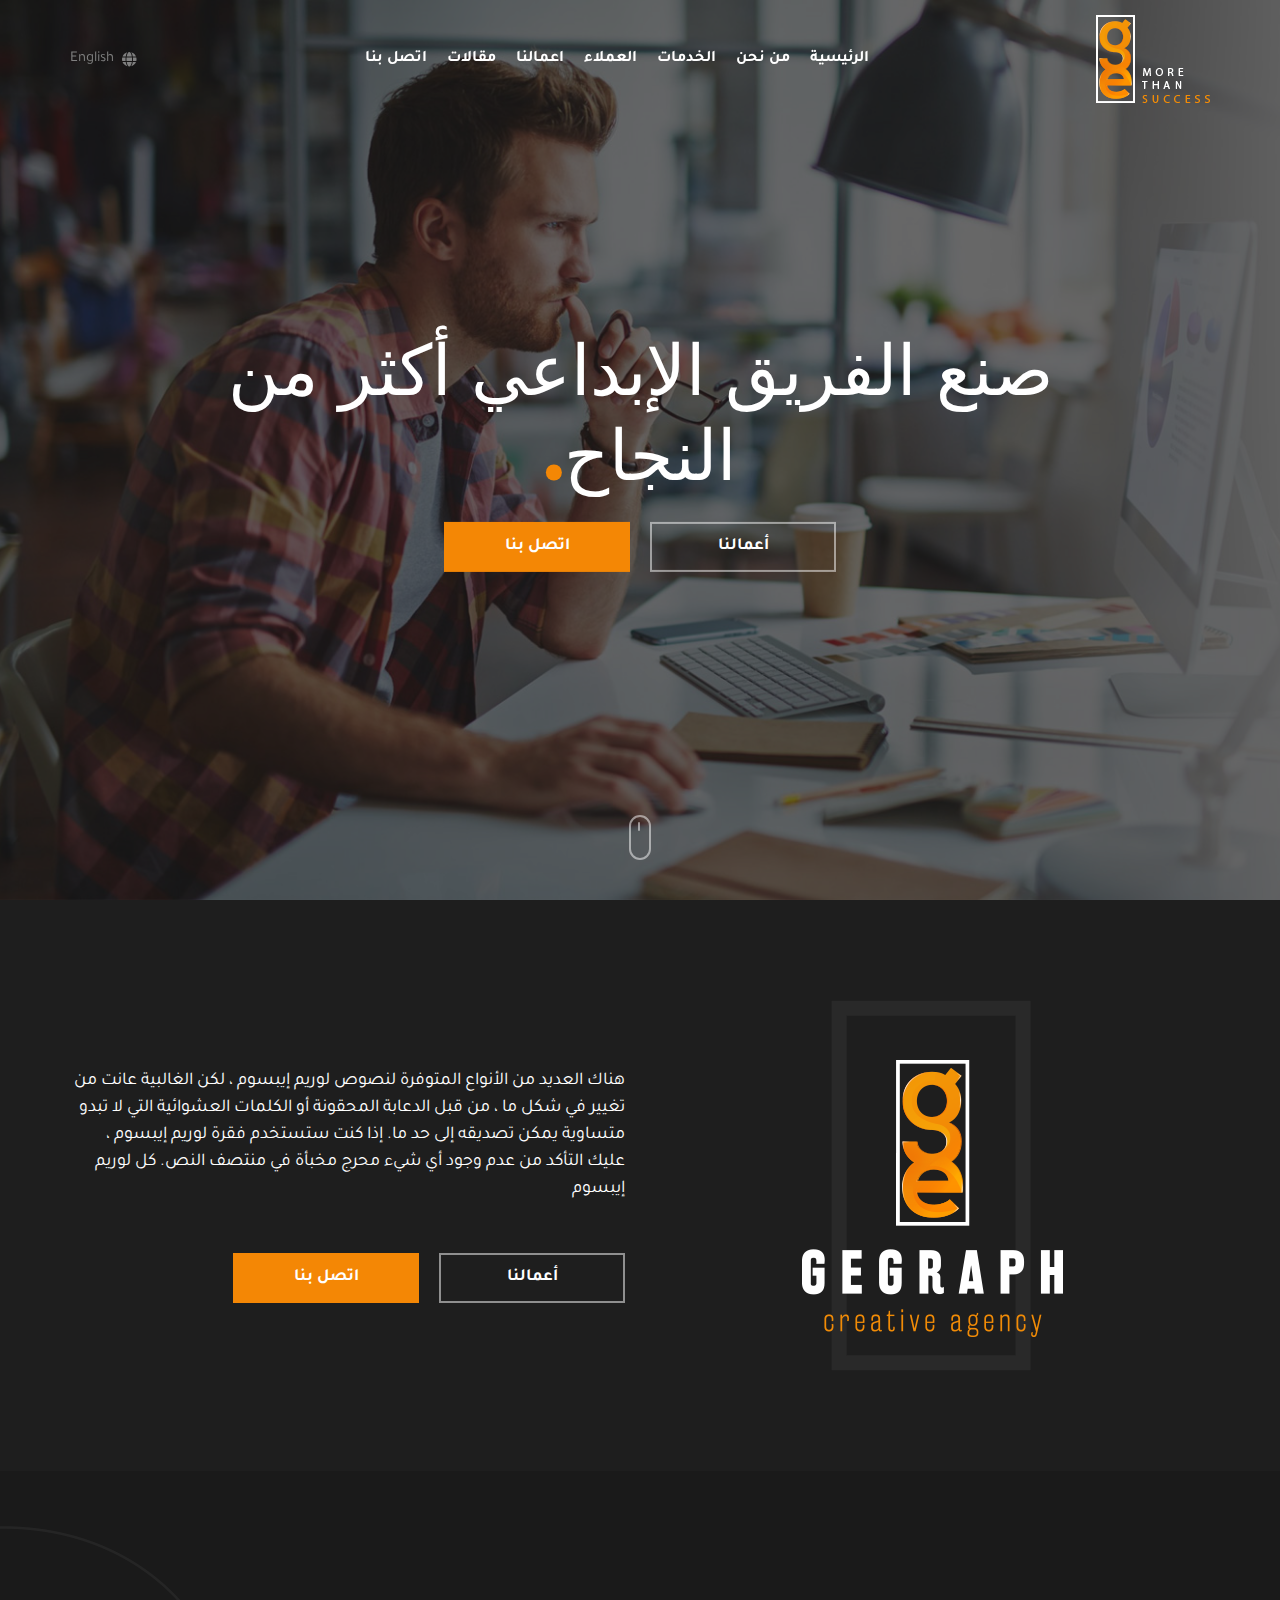
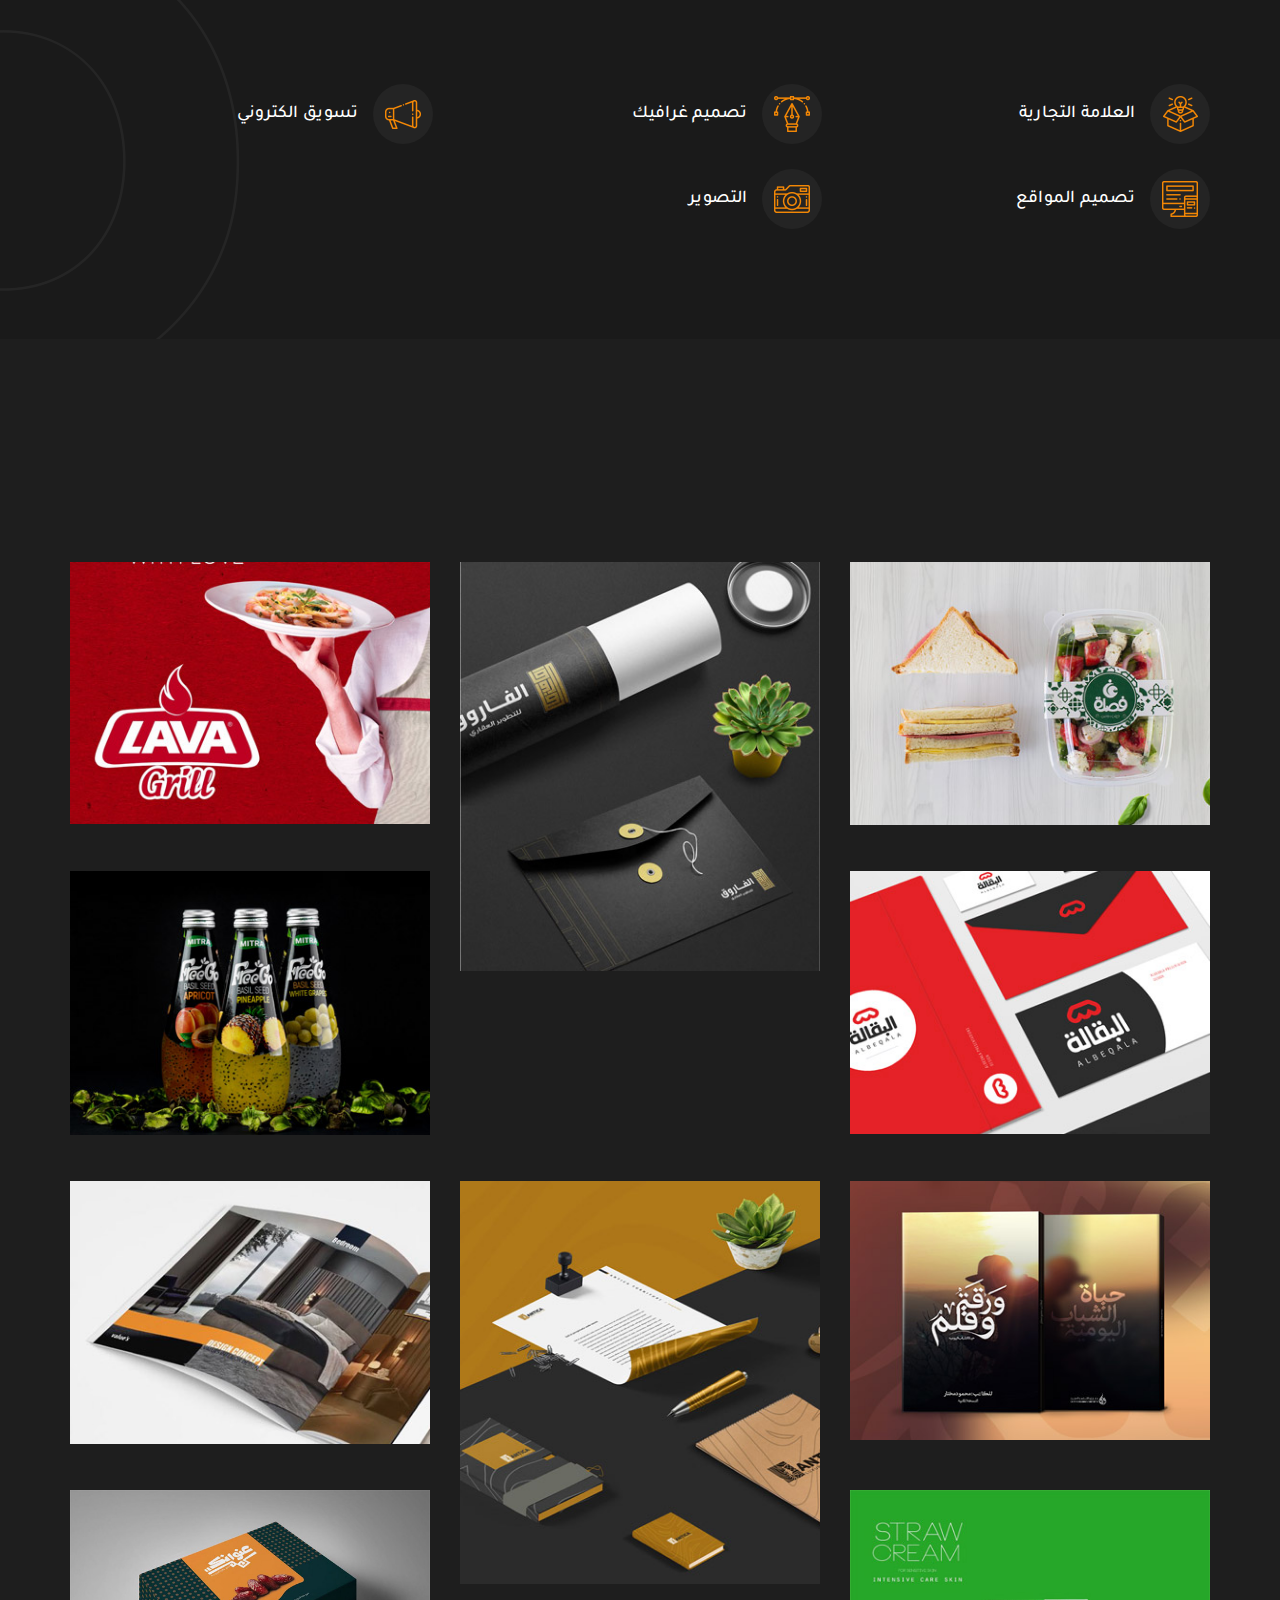
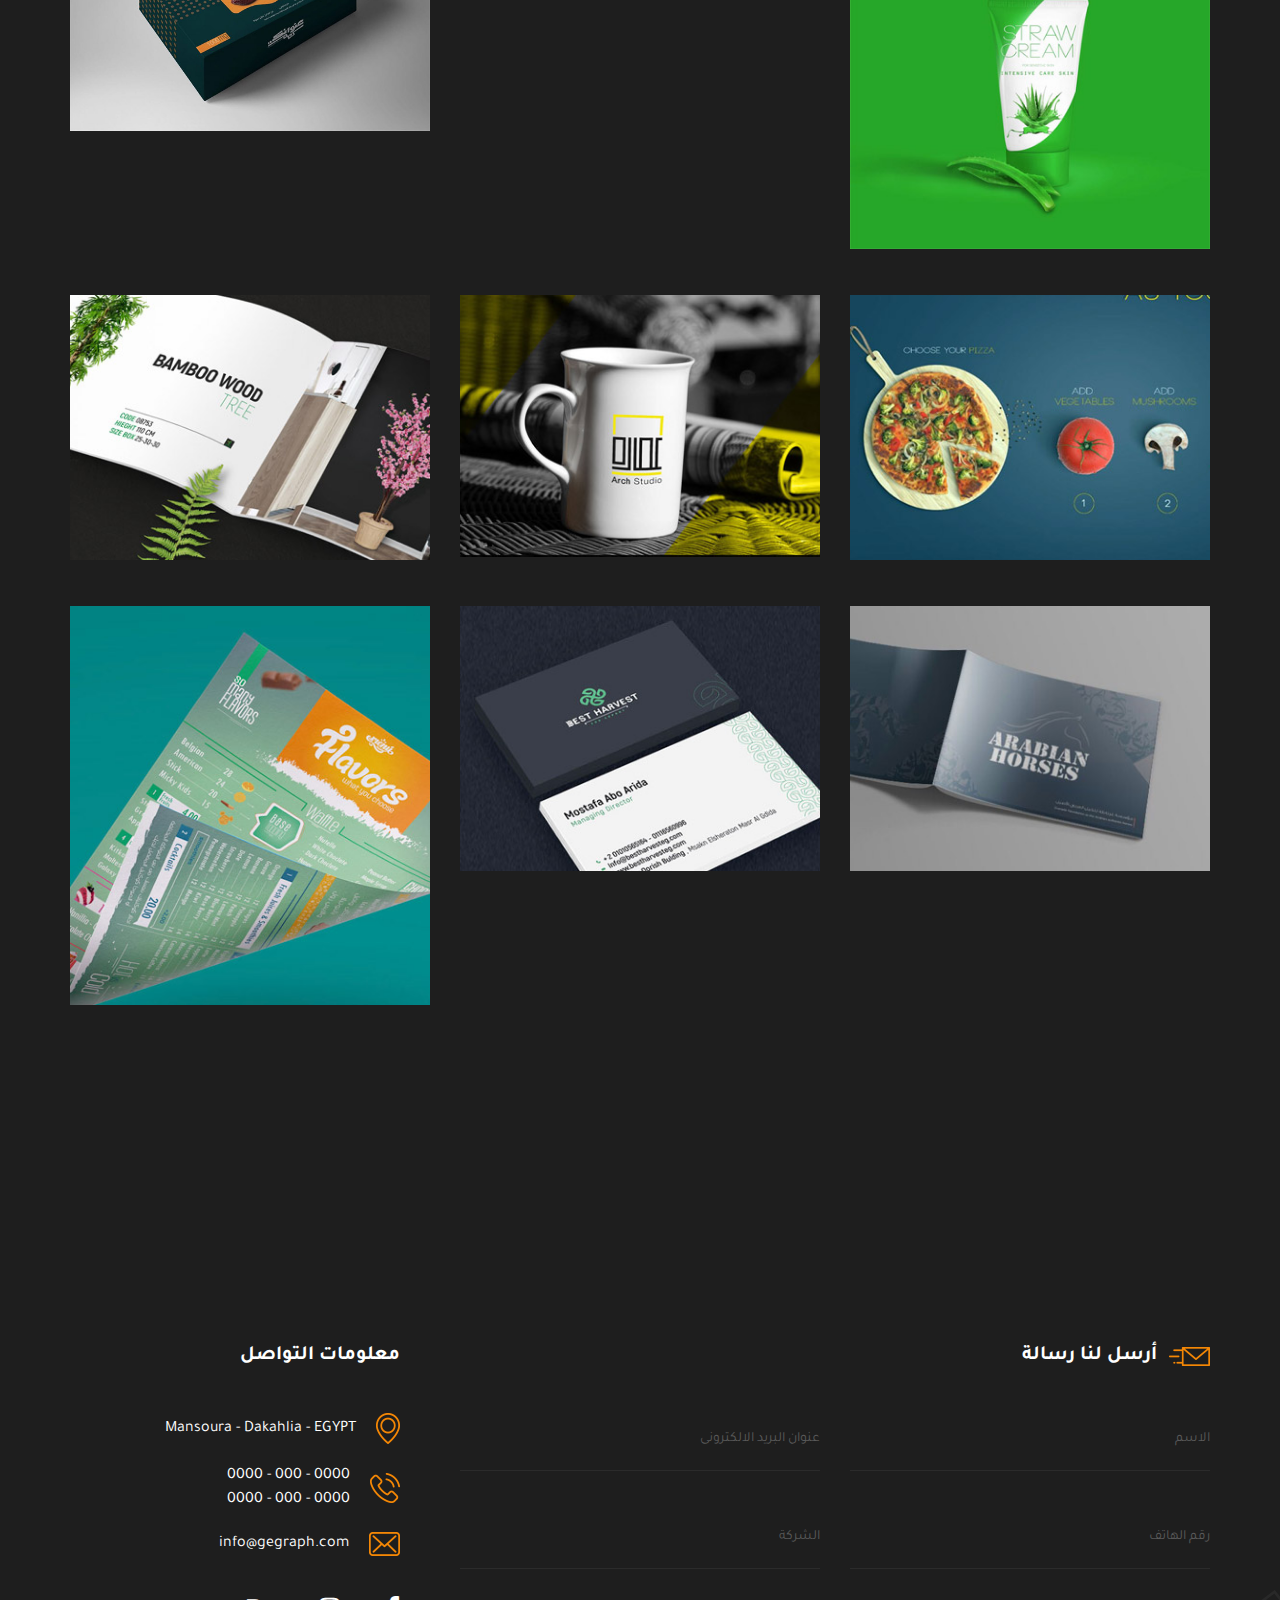
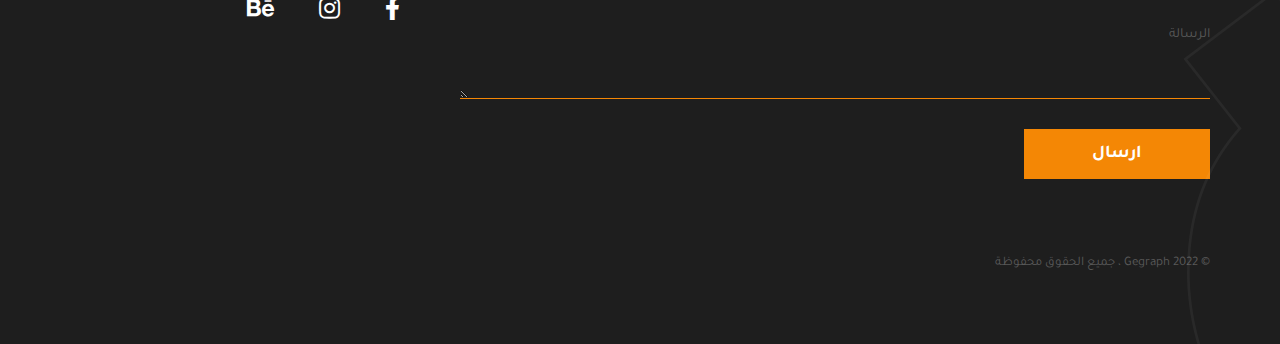
==== index-ar.html @ b4ed1bc2 "first commit" ====
<!DOCTYPE html>
<html lang="ar" dir="rtl">
  <head>
    <meta charset="utf-8" />
    <meta http-equiv="X-UA-Compatible" content="IE=edge" />
    <meta name="viewport" content="width=device-width, initial-scale=1" />
    <title>gegraph</title>
    <link rel="icon" href="images/fav.png" type="image/png" />
    <link rel="stylesheet" href="css/all.min.css" />
    <link rel="stylesheet" href="css/bootstrap.min.css" />
    <link rel="stylesheet" href="css/bootstrap-rtl.min.css" />
    <link rel="stylesheet" href="css/fonts.css" />
    <link
      rel="stylesheet"
      href="https://cdn.jsdelivr.net/npm/@fancyapps/ui/dist/fancybox.css"
    />
    <link rel="stylesheet" href="css/animate.css" />
    <link rel="stylesheet" href="css/style.css" />
  </head>

  <body>
    <!-- header section -->
    <header>
      <div class="top-header">
        <div class="container">
          <div class="nav-header">
            <figure class="img-logo">
              <a href="#"><img src="images/logo.png" class="img-fluid" /></a>
            </figure>
            <div class="navgition">
              <div class="nav-head">
                <a class="fixall close-btn">
                  <i class="fas fa-times"></i>
                </a>
              </div>
              <ul class="big-menu list-unstyled">
                <li>
                  <a href="#"> الرئيسية </a>
                </li>
                <li>
                  <a href="#"> من نحن </a>
                </li>
                <li>
                  <a href="#"> الخدمات </a>
                </li>
                <li>
                  <a href="#"> العملاء </a>
                </li>
                <li>
                  <a href="#"> اعمالنا </a>
                </li>
                <li>
                  <a href="#"> مقالات </a>
                </li>
                <li>
                  <a href="#"> اتصل بنا </a>
                </li>
              </ul>
            </div>
            <div class="show-icons">
              <a class="lang-ancor" href="index.html">
                <i class="fas fa-globe"></i>
                <span>English</span>
              </a>
              <a class="menu-bars fixall" id="menu-id" href="#!">
                <span class="bars open-bars"></span>
              </a>
            </div>
            <!-- overlay -->
            <div class="overlay-box"></div>
            <!-- overlay -->
          </div>
        </div>
      </div>
    </header>
    <!-- header section     -->
    <!-- main -->
    <main style="background-image: url('images/main/01.jpg')">
      <div class="container">
        <div class="main-cont-relative">
          <div class="main-cont">
            <h2 class="main-captions">
              صنع الفريق الإبداعي أكثر من النجاح
              <span>.</span>
            </h2>
            <div class="link-btn-cont">
              <a href="#" class="link-btn first-btn"> أعمالنا </a>
              <a href="#" class="link-btn second-btn"> اتصل بنا </a>
            </div>
          </div>
          <button
            class="header-scroll-down-butt"
            id="scroll-to-about-section"
          ></button>
        </div>
      </div>
    </main>
    <!-- main -->
    <!-- about-us-section -->
    <section class="about-us" id="about-us">
      <div class="container">
        <div class="about-us-cont">
          <div class="about-img-cont">
            <img src="images/sec-logo.png" class="img-fluid" alt="sec-img" />
          </div>
          <div class="about-us-content">
            <p class="about-us-pargh">
              هناك العديد من الأنواع المتوفرة لنصوص لوريم إيبسوم ،
              لكن الغالبية عانت من تغيير في شكل ما ، من قبل
              الدعابة المحقونة أو الكلمات العشوائية التي لا تبدو متساوية
              يمكن تصديقه إلى حد ما. إذا كنت ستستخدم فقرة لوريم
              إيبسوم ، عليك التأكد من عدم وجود أي شيء محرج
              مخبأة في منتصف النص. كل لوريم إيبسوم
            </p>
            <div class="link-btn-cont">
              <a href="#" class="link-btn first-btn"> أعمالنا </a>
              <a href="#" class="link-btn second-btn"> اتصل بنا </a>
            </div>
          </div>
        </div>
      </div>
    </section>
    <!-- about-us-section -->
    <!-- services-section -->
    <section class="services">
      <div class="container">
        <h2 class="section-head wow fadeInDown" wow-data-delay="5s">ماذا نعمل</h2>
        <div class="services-cont">
          <div class="services-box">
            <a href="#" class="services-ancor">
              <figure class="services-img">
                <img src="images/icons/01.png" class="img-fluid" />
              </figure>
              <span class="services-span"> العلامة التجارية </span>
            </a>
          </div>
          <div class="services-box">
            <a href="#" class="services-ancor">
              <figure class="services-img">
                <img src="images/icons/02.png" class="img-fluid" />
              </figure>
              <span class="services-span"> تصميم غرافيك </span>
            </a>
          </div>
          <div class="services-box">
            <a href="#" class="services-ancor">
              <figure class="services-img">
                <img src="images/icons/03.png" class="img-fluid" />
              </figure>
              <span class="services-span"> تسويق الكتروني </span>
            </a>
          </div>
          <div class="services-box">
            <a href="#" class="services-ancor">
              <figure class="services-img">
                <img src="images/icons/04.png" class="img-fluid" />
              </figure>
              <span class="services-span"> تصميم المواقع </span>
            </a>
          </div>
          <div class="services-box">
            <a href="#" class="services-ancor">
              <figure class="services-img">
                <img src="images/icons/05.png" class="img-fluid" />
              </figure>
              <span class="services-span"> التصوير </span>
            </a>
          </div>
        </div>
      </div>
    </section>
    <!-- services-section -->
    <!-- works-section -->
    <section class="works">
      <div class="container">
        <h2 class="section-head wow fadeInDown" wow-data-delay="5s">أعمالنا</h2>
        <div class="works-cont">
          <div class="works-box">
              <figure class="works-figure">
                <img
                  class="works-img img-fluid"
                  alt="image1"
                  src="images/ourwork/01.jpg"
                />
              </figure>
            <div class="hover-box">
              <a href="#">
                المزيد
              </a>
            </div>
          </div>
          <div class="works-box">
            <figure class="works-figure">
              <img
                class="works-img img-fluid"
                alt="image1"
                src="images/ourwork/02.jpg"
              />
            </figure>
          <div class="hover-box">
            <a href="#">
              المزيد
            </a>
          </div>
          </div>
          <div class="works-box">
            <figure class="works-figure">
              <img
                class="works-img img-fluid"
                alt="image1"
                src="images/ourwork/03.jpg"
              />
            </figure>
          <div class="hover-box">
            <a href="#">
              المزيد
            </a>
          </div>
          </div>
          <div class="works-box">
            <figure class="works-figure">
              <img
                class="works-img img-fluid"
                alt="image1"
                src="images/ourwork/04.jpg"
              />
            </figure>
          <div class="hover-box">
            <a href="#">
              المزيد
            </a>
          </div>
          </div>
          <div class="works-box">
            <figure class="works-figure">
              <img
                class="works-img img-fluid"
                alt="image1"
                src="images/ourwork/05.jpg"
              />
            </figure>
          <div class="hover-box">
            <a href="#">
              المزيد
            </a>
          </div>
          </div>
          <div class="works-box">
            <figure class="works-figure">
              <img
                class="works-img img-fluid"
                alt="image1"
                src="images/ourwork/06.jpg"
              />
            </figure>
          <div class="hover-box">
            <a href="#">
              المزيد
            </a>
          </div>
          </div>
          <div class="works-box">
            <figure class="works-figure">
              <img
                class="works-img img-fluid"
                alt="image1"
                src="images/ourwork/07.jpg"
              />
            </figure>
          <div class="hover-box">
            <a href="#">
              المزيد
            </a>
          </div>
          </div>
          <div class="works-box">
            <figure class="works-figure">
              <img
                class="works-img img-fluid"
                alt="image1"
                src="images/ourwork/08.jpg"
              />
            </figure>
          <div class="hover-box">
            <a href="#">
              المزيد
            </a>
          </div>
          </div>
          <div class="works-box">
            <figure class="works-figure">
              <img
                class="works-img img-fluid"
                alt="image1"
                src="images/ourwork/09.jpg"
              />
            </figure>
          <div class="hover-box">
            <a href="#">
              المزيد
            </a>
          </div>
          </div>
          <div class="works-box">
            <figure class="works-figure">
              <img
                class="works-img img-fluid"
                alt="image1"
                src="images/ourwork/10.jpg"
              />
            </figure>
          <div class="hover-box">
            <a href="#">
              المزيد
            </a>
          </div>
          </div>
          <div class="works-box">
            <figure class="works-figure">
              <img
                class="works-img img-fluid"
                alt="image1"
                src="images/ourwork/11.jpg"
              />
            </figure>
          <div class="hover-box">
            <a href="#">
              المزيد
            </a>
          </div>
          </div>
          <div class="works-box">
            <figure class="works-figure">
              <img
                class="works-img img-fluid"
                alt="image1"
                src="images/ourwork/12.jpg"
              />
            </figure>
          <div class="hover-box">
            <a href="#">
              المزيد
            </a>
          </div>
          </div>
          <div class="works-box">
            <figure class="works-figure">
              <img
                class="works-img img-fluid"
                alt="image1"
                src="images/ourwork/13.jpg"
              />
            </figure>
          <div class="hover-box">
            <a href="#">
              المزيد
            </a>
          </div>
          </div>
          <div class="works-box">
            <figure class="works-figure">
              <img
                class="works-img img-fluid"
                alt="image1"
                src="images/ourwork/14.jpg"
              />
            </figure>
          <div class="hover-box">
            <a href="#">
              المزيد
            </a>
          </div>
          </div>
          <div class="works-box">
            <figure class="works-figure">
              <img
                class="works-img img-fluid"
                alt="image1"
                src="images/ourwork/15.jpg"
              />
            </figure>
          <div class="hover-box">
            <a href="#">
              المزيد
            </a>
          </div>
          </div>
          <div class="works-box">
            <figure class="works-figure">
              <img
                class="works-img img-fluid"
                alt="image1"
                src="images/ourwork/16.jpg"
              />
            </figure>
          <div class="hover-box">
            <a href="#">
              المزيد
            </a>
          </div>
          </div>
        </div>
      </div>
    </section>
    <!-- works-section -->
    <!-- footer section -->
    <footer>
      <div class="container">
        <h2 class="section-head wow fadeInDown" wow-data-delay="5s">ابقى على تواصل</h2>
        <div class="footer-cont">
          <div class="row">
            <div class="col-lg-8">
              <div class="foot-form">
                <div class="form-title">
                  <img src="images/contact-icon.png" class="img-fluid" alt="contact-icon">
                  <h3 class="foot-head">
                    أرسل لنا رسالة
                  </h3>
                </div>
                <form action="">
                  <div class="row">
                    <div class="col-lg-6 col-md-12">
                      <div class="form-group">
                        <input type="text" placeholder="name@example.com">
                        <label >الاسم</label>
                      </div>
                    </div>
                    <div class="col-lg-6 col-md-12">
                      <div class="form-group">
                        <input type="email" placeholder="name@example.com">
                        <label>عنوان البريد الالكترونى</label>
                      </div>
                    </div>
                    <div class="col-lg-6 col-md-12">
                      <div class="form-group">
                        <input type="number"placeholder="name@example.com">
                        <label>رقم الهاتف</label>
                      </div>
                    </div>
                    <div class="col-lg-6 col-md-12">
                      <div class="form-group">
                        <input type="text" placeholder="name@example.com">
                        <label>الشركة</label>
                      </div>
                    </div>
                    <div class="col-lg-12 col-md-12">
                      <div class="form-group">
                        <textarea placeholder="name@example.com"></textarea>
                        <label>الرسالة</label>
                      </div>
                    </div>
                  </div>
                  <input type="submit" value="ارسال">
                </form>
              </div>
            </div>
            <div class="col-lg-4">
              <div class="foot-info">
                <h3 class="foot-head">معلومات التواصل</h3>
                <div class="foot-link-cont">
                  <a href="#" class="foot-link">
                    <img src="images/map-icon.png" class="img-fluid foot-icon" alt="foot-icon">
                  <span>
                    Mansoura - Dakahlia - EGYPT
                  </span>
                  </a>
                  <div class="foot-link">
                      <img src="images/call-icon.png" class="img-fluid foot-icon" alt="foot-icon">
                    <div class="call-cont">
                      <a href="tel:0000 - 000 - 0000" class="call-num">
                        0000 - 000 - 0000
                        </a>
                      <a href="tel:0000 - 000 - 0000" class="call-num">
                        0000 - 000 - 0000
                        </a>
                    </div>
                  </div>
                  <a href="mailto:info@gegraph.com" class="foot-link">
                    <img src="images/message-icon.png" class="img-fluid foot-icon" alt="foot-icon">
                    <span>
                      info@gegraph.com
                    </span>
                  </a>  
                </div>
                <div class="social-links">
                  <a href="#"><i class="fab fa-facebook-f"></i></a>
                  <a href="#"><i class="fab fa-instagram"></i></a>
                  <a href="#"><i class="fab fa-behance"></i></a>
                </div>
              </div>
            </div>
          </div>
          <div class="copy-right"> © Gegraph 2022 ، جميع الحقوق محفوظة </div>
        </div>
      </div>
    </footer>
    <!-- footer section -->
    <script src="js/jquery-3.4.1.min.js"></script>
    <script src="js/bootstrap.min.js"></script>
    <script src="js/wow.min.js"></script>
    <script src="https://cdn.jsdelivr.net/npm/@fancyapps/ui/dist/fancybox.umd.js"></script>
    <script src="js/script.js"></script>
  </body>
</html>
---- css/fonts.css ----
@font-face {
    font-family: "Tajawal";
    src: url("../webfonts/Tajawal/Tajawal-ExtraLight.woff2") format("woff2"), url("../webfonts/Tajawal/Tajawal-ExtraLight.woff") format("woff"), url("../webfonts/Tajawal/Tajawal-ExtraLight.ttf") format("truetype");
    font-weight: 200;
    font-style: normal;
}

@font-face {
    font-family: "Tajawal";
    src: url("../webfonts/Tajawal/Tajawal-Light.woff2") format("woff2"), url("../webfonts/Tajawal/Tajawal-Light.woff") format("woff"), url("../webfonts/Tajawal/Tajawal-Light.ttf") format("truetype");
    font-weight: 300;
    font-style: normal;
}

@font-face {
    font-family: "Tajawal";
    src: url("../webfonts/Tajawal/Tajawal-Regular.woff2") format("woff2"), url("../webfonts/Tajawal/Tajawal-Regular.woff") format("woff"), url("../webfonts/Tajawal/Tajawal-Regular.ttf") format("truetype");
    font-weight: 400;
    font-style: normal;
}

@font-face {
    font-family: "Tajawal";
    src: url("../webfonts/Tajawal/Tajawal-Medium.woff2") format("woff2"), url("../webfonts/Tajawal/Tajawal-Medium.woff") format("woff"), url("../webfonts/Tajawal/Tajawal-Medium.ttf") format("truetype");
    font-weight: 500;
    font-style: normal;
}

@font-face {
    font-family: "Tajawal";
    src: url("../webfonts/Tajawal/Tajawal-Bold.woff2") format("woff2"), url("../webfonts/Tajawal/Tajawal-Bold.woff") format("woff"), url("../webfonts/Tajawal/Tajawal-Bold.ttf") format("truetype");
    font-weight: 700;
    font-style: normal;
}

@font-face {
    font-family: "Tajawal";
    src: url("../webfonts/Tajawal/Tajawal-ExtraBold.woff2") format("woff2"), url("../webfonts/Tajawal/Tajawal-ExtraBold.woff") format("woff"), url("../webfonts/Tajawal/Tajawal-ExtraBold.ttf") format("truetype");
    font-weight: 800;
    font-style: normal;
}

@font-face {
    font-family: "Tajawal";
    src: url("../webfonts/Tajawal/Tajawal-Black.woff2") format("woff2"), url("../webfonts/Tajawal/Tajawal-Black.woff") format("woff"), url("../webfonts/Tajawal/Tajawal-Black.ttf") format("truetype");
    font-weight: 900;
    font-style: normal;
}
@font-face {
    font-family: "montserrat";
    src: url("../webfonts/montserrat/Montserrat-ExtraBold.woff2") format("woff2"), url("../webfonts/montserrat/Montserrat-ExtraBold.woff") format("woff"), url("../webfonts/montserrat/Montserrat-ExtraBold.ttf") format("truetype");
    font-weight: 800;
    font-style: normal;
}
---- css/style.css ----
body {
  font-family: "Tajawal", sans-serif;
  box-sizing: border-box;
  margin: 0;
  padding: 0;
  background-color: #ffffff;
}
.overflow {
  overflow: hidden;
}
:root {
  --main-color: #ffffff;
  --main-hover: #f48705;
  --sec-color: #808080;
  --back-color: #1e1e1e;
}
/*style scroll bar*/
/* width */
::-webkit-scrollbar {
  width: 6px;
}

/* Track */
::-webkit-scrollbar-track {
  background: #fff;
}

/* Handle */
::-webkit-scrollbar-thumb {
  background: var(--back-color);
}

/* Handle on hover */
::-webkit-scrollbar-thumb:hover {
  background: var(--main-hover);
}
/*                          header section                     */
/*top header*/
header {
  position: fixed;
  top: 0;
  left: 0;
  width: 100%;
  z-index: 200;
}
.top-header a {
  text-decoration: none;
}
.show-icons{
  display: flex;
  align-items: center;
}
.show-icons .menu-bars {
  display: none;
}
.nav-header {
  display: flex;
  justify-content: space-between;
  align-items: center;
  padding: 15px 0;
  transition: all 0.3s ease-in-out;
}
.nav-header li a {
  color: var(--main-color);
  font-size: 16px;
  font-weight: 700;
  text-transform: capitalize;
  transition: all 0.3s ease-in-out;
}

.nav-header li a:hover {
  color: var(--main-hover);
}
.nav-header li {
  margin-inline-end: 20px;
}
.nav-header li:last-of-type {
  margin-inline-end: 0;
}
.nav-header .big-menu {
  display: flex;
  align-items: center;
  justify-content: space-between;
  margin: 0;
  padding: 0;
}
.fixed-nav{
  background-color: var(--back-color);
}
/* .fixed-nav .nav-header li a {
  color: var(--main-hover);
}

.fixed-nav .nav-header li a:hover {
  color: var(--back-color);
} */
.fixed-nav .nav-header figure img{
  max-width: 100px;
}
.nav-header figure {
  margin: 0;
}
.nav-header figure img {
  max-width: 114px;
}
.nav-head {
  height: 38px;
  width: 100%;
  display: none;
  align-items: center;
  justify-content: space-between;
  padding: 0 15px;
}
.show-icons .lang-ancor {
  display: flex;
  align-items: center;
  color: var(--sec-color);
  font-size: 15px;
  font-weight: 400;
  text-transform: capitalize;
  transition: all 0.3s ease-in-out;
}
.show-icons .lang-ancor i {
  margin-inline-end: 8px;
}
.show-icons .lang-ancor:hover {
  color: var(--main-hover);
}
.open-bars::after {
  content: "";
  font-family: "font Awesome 5 Free";
  font-weight: 900;
}
.close-bars::after {
  content: "";
  font-family: "font Awesome 5 Free";
  font-weight: 900;
}
/*                          header section                     */
/*                            main                           */
main {
  position: relative;
  height: 100vh;
  background-position: center;
  background-repeat: no-repeat;
  background-size: cover;
}
main::after{
  content: "";
  position: absolute;
  top: 0;
  left: 0;
  width: 100%;
  height: 100%;
  background-color: rgb(30, 30, 30);
  opacity: 0.671;
  z-index: 1;
}
.main-cont-relative{
  position: relative;
  height: 100vh;
}
main .main-cont {
  position: absolute;
  top: 50%;
  left: 50%;
  width: 80%;
  text-align: center;
  transform: translate(-50%, -50%);
  z-index: 2;
}
main .main-captions {
  text-decoration: none;
  /* width: 60%; */
  font-size: 70.48px;
  color: var(--main-color);
  font-family: "montserrat";
  display: block;
  margin-bottom: 25px;
  transition: all 0.3s ease-in-out;
}
main .main-captions span{
  color: var(--main-hover);
  margin-inline-start: -20px;
}
.link-btn-cont{
  display: flex;
  align-items: center;
  justify-content: center;
}
.link-btn{
  display: flex;
  align-items: center;
  justify-content: center;
  width: 186px;
  height: 50px;
  text-transform: uppercase;
  text-decoration: none;
  font-weight: 700;
  font-size: 17px;
  color: var(--main-color);
  transition: all 0.3s ease-in-out;
}
.first-btn{
  border: 2px solid rgba(255, 255, 255, 0.5);
  margin-inline-end: 20px;
}
.first-btn:hover{
  background-color: var(--main-color);
  text-decoration: none;
  color: #1e1e1e;
}
.second-btn{
  background-color: var(--main-hover);
}
.second-btn:hover{
  background-color: #f4872d;
  color: var(--main-color);
  text-decoration: none;
}
/*button down*/
.header-scroll-down-butt {
  width: 22px;
  height: 45px;
  border-radius: 11px;
  border: 2px solid rgba(255, 255, 255, 0.5);
  position: absolute;
  left: 50%;
  bottom: 40px;
  -webkit-transform: translateX(-50%);
  transform: translateX(-50%);
  z-index: 11;
  background-color: transparent;
  padding: 0;
  display: block;
  outline: none!important;
  transition: 0.5s;
}
.header-scroll-down-butt:after {
  content: "";
  display: block;
  position: absolute;
  top: 5px;
  left: 45%;
  -webkit-transform: translateX(-50%);
  transform: translateX(-50%);
  width: 2px;
  height: 9px;
  background-color: rgba(255, 255, 255, 0.5);
  border-radius: 1.5px;
  -webkit-animation: sdb10 2s infinite;
  animation: sdb10 2s infinite;
}
@-webkit-keyframes sdb10 {
  0% {
    -webkit-transform: translate(0, 0);
    opacity: 0;
  }
  40% {
    opacity: 1;
  }
  80% {
    -webkit-transform: translate(0, 20px);
    opacity: 0;
  }
  100% {
    opacity: 1;
  }
}
@keyframes sdb10 {
  0% {
    transform: translate(0, 0);
    opacity: 0;
  }
  40% {
    opacity: 1;
  }
  80% {
    transform: translate(0, 20px);
    opacity: 0;
  }
  100% {
    opacity: 0;
  }
}
@media (max-width: 767px) {
  main,
  .main-cont-relative{
    height: 90vh;
  }
  main .main-cont{
    width: 100%;
  }
  main .main-captions{
    font-size: 36px;
  }
}
/*                            main                           */
/*                      about-us-section                      */
.about-us{
  background-color: var(--back-color);
  padding: 100px 0;
}
.about-us-cont{
  display: flex;
  align-items: center;
  justify-content: space-between;
}
.about-img-cont{
  text-align: center;
  width: 50%;
  margin-inline-end: 15px;
}
.about-us-content{
  width: 50%;
  margin-inline-start: 15px;
}
.about-us-pargh{
  font-weight: 400;
  font-size: 18px;
  color: var(--main-color);
  margin-bottom: 50px;
  text-align: start;
}
.about-us .link-btn-cont{
  justify-content: start;
}
@media (max-width: 767px) {
  .about-us{
    padding: 50px 0;
  }
  .about-us-cont{
    flex-direction: column;
  }
  .about-img-cont{
    width: 100%;
    margin: 0 0 30px;
  }
  .about-us-content{
    width: 100%;
    margin: 0;
  }
  .about-us-pargh{
    text-align: center;
  }
  .about-us .link-btn-cont{
    justify-content: center;
  }
}
/*                      about-us-section                      */
/*                      services-section                      */
.services{
  padding: 110px 0; 
  background-color: #1a1a1a;
  position: relative;
  overflow: hidden;
}
.services::after{
  content: "";
  background: url(../images/icons/after.png);
  position: absolute;
  top: 55px;
  right: 0;
  width: 242px;
  height: 1173px;
}
html[dir="rtl"] .services::after{
  right: auto;
  left: 0;
  transform: scaleX(-1);
}
.section-head{
  text-transform: uppercase;
  text-align: start;
  font-family: "montserrat";
  font-size: 36px;
  color: var(--main-color);
  margin-bottom: 60px;
}
.services-cont{
  display: grid;
  grid-template-columns: repeat(3,1fr);
  gap: 25px;
}
.services-box{
  overflow: hidden;
  width: 100%;
  display: flex;
}
.services-ancor{
  display: inline-flex;
  align-items: center;
  color: var(--main-color);
  font-weight: 500;
  font-size: 18px;
  text-transform: capitalize;
  transition: all 0.3s ease-in-out;
}
.services-img{
  display: flex;
  align-items: center;
  justify-content: center;
  width: 60px;
  height: 60px;
  border-radius: 50%;
  background-color: #242424;
  margin-inline-end: 15px;
  margin-bottom: 0;
  transition: all 0.3s ease-in-out;
}
.services-ancor:hover{
  text-decoration: none;
  color: var(--main-hover);
}
.services-ancor:hover .services-img{
  background-color: var(--main-hover);
}
.services-img img{
  filter: invert(61%) sepia(20%) saturate(3602%) hue-rotate(355deg) brightness(94%) contrast(103%);
  transition: all 0.3s ease-in-out;
}
.services-ancor:hover .services-img img{
  filter: invert(100%) sepia(0%) saturate(7500%) hue-rotate(155deg) brightness(100%) contrast(100%);
}
@media (max-width: 767px) {
  .services{
    padding: 50px 0;
  }
  .section-head{
    text-align: center;
  }
  .services::after{
    display: none;
  }
  .services-cont{
    grid-template-columns: repeat(2,1fr);
  }
}
/*                      services-section                      */
/*                      works-section                      */
.works{
  padding: 120px 0;
  background-color: var(--back-color);
}
.works-cont{
  display: grid;
  grid-template-columns: repeat(3, 1fr);
  gap: 30px;
}
.works-box{
  overflow: hidden;
  width: 100%;
  position: relative;
}
.hover-box{
  opacity: 0;
  visibility: hidden;
  position: absolute;
  display: flex;
  align-items: center;
  justify-content: center;
  top: 0;
  left: 0;
  width: 100%;
  height: 100%;
  background-color: rgba(244, 135, 5, .9);
  transition: all .3s ease-in-out;
}
.works-box:hover .hover-box{
  opacity: 1;
  visibility: visible;
}
.hover-box a{
  display: flex;
  align-items: center;
  justify-content: center;
  width: 136px;
  height: 43px;
  background-color: var(--main-color);
  font-weight: 500;
  font-size: 14px;
  text-transform: uppercase;
  color: var(--main-hover);
  transition: all .3s ease-in-out;
}
.hover-box a:hover{
  text-decoration: none;
}
.works-box:nth-of-type(2){
  grid-row: 1/3;
  grid-column: 2;
}
.works-box:nth-of-type(5){
  grid-row: 3/5;
  grid-column: 2;
}
@media (max-width: 767px) {
  .works{
    padding: 50px 0;
  }
}
/*                      works-section                      */


/*                                   footer                            */
footer {
  padding: 100px 0 70px;
  background-color: var(--back-color);
  position: relative;
  overflow: hidden;
}
footer::after{
  content: "";
  background: url(../images/footer-after.png);
  position: absolute;
  bottom: 0;
  left: 0;
  width: 97px;
  height: 354px;
}
html[dir="rtl"] footer::after{
  left: auto;
  right: 0;
  transform: scaleX(-1);
}
footer a {
  text-decoration: none;
}
.foot-head{
  text-transform: uppercase;
  font-weight: 700;
  font-size: 20px;
  text-align: start;
  color: var(--main-color);
  margin-bottom: 45px;
}
.foot-form{
  margin-bottom: 75px;
}
.form-title{
  display: flex;
  align-items: center;
  margin-bottom: 45px;
}
.form-title .foot-head{
  margin: 0;
}
.form-title img{
  margin-inline-end: 12px;
}
.form-group{
  position: relative;
  margin-bottom: 0;
}
.form-group label {
  font-size: 14px;
  font-weight: 400;
  color: #595959;
  position: absolute;
  top: 0;
  left: 0;
  height: 100%;
  text-transform: capitalize;
  padding: 1rem 0;
  pointer-events: none;
  -webkit-transition: all 0.3s ease-in-out;
  transition: all 0.3s ease-in-out;
}
html[dir="rtl"] .form-group label{
  left: auto;
  right: 0;
}
.form-group input,
.form-group textarea {
  background-color: transparent;
  width: 100%;
  padding: 14px 0 24px;
  font-size: 14px;
  font-weight: 400;
  margin-bottom: 40px;
  color: var(--main-color);
  border: none;
  border-bottom: 1px solid #2b2b2b;
  border-radius: 0;
  outline: none;
  -webkit-transition: all 0.3s ease-in-out;
  transition: all 0.3s ease-in-out;
  padding: 1rem 0;
  padding-top: 1.625rem;
  padding-bottom: 0.625rem;
  height: calc(3.5rem + 2px);
  line-height: 1.25;
}
.form-group textarea{
  height: calc(5.5rem + 2px);
  line-height: 1.25;
  margin-bottom: 20px;
}
.form-group input:focus,
.form-group textarea{
  border-color: var(--main-hover);
}
.form-group input::placeholder,
.form-group textarea::placeholder {
  color: transparent;
}
.form-group input:focus, .form-group input:focus:not(:placeholder-shown),
.form-group textarea, .form-group textarea:focus:not(:placeholder-shown){
  padding-top: 1.625rem;
  padding-bottom: 0.625rem;
}
.form-group>input:focus~label,
.form-group>input:not(:placeholder-shown)~label,
.form-group>textarea:focus~label,
.form-group>textarea:not(:placeholder-shown)~label{
  transform: translateY(-0.5rem) translateX(0.15rem);
}
.foot-form input[type="submit"] {
  display: flex;
  align-items: center;
  justify-content: center;
  width: 186px;
  height: 50px;
  text-transform: uppercase;
  text-decoration: none;
  font-weight: 700;
  font-size: 18px;
  border: none;
  color: var(--main-color);
  background-color: var(--main-hover);
  transition: all 0.3s ease-in-out;
}
.foot-form input[type="submit"]:hover{
  background-color: #f4872d;
  color: var(--main-color);
  text-decoration: none;
}
.foot-link-cont{
  display: flex;
  flex-direction: column;
  margin-bottom: 20px;
}
.foot-info{
  padding-inline-start: 30px;
}
.foot-link{
  display: inline-flex;
  align-items: center;
  margin-bottom: 20px;
  font-weight: 400;
  font-size: 16px;
  color: var(--main-color);
  transition: all 0.3s ease-in-out;
}
.call-cont{
  display: flex;
  flex-direction: column;
}
.call-cont a{
  display: inline-flex;
  align-items: center;
  font-weight: 400;
  font-size: 16px;
  color: var(--main-color);
  transition: all 0.3s ease-in-out;
}
.foot-link:hover,
.call-cont a:hover{
  color: var(--main-hover);
  text-decoration: none;
}
.foot-icon{
  margin-inline-end: 20px;
}
.social-links{
  display: flex;
  align-items: center;
  justify-content: start;
}
.social-links a{
  font-size: 24px;
  color: var(--main-color);
  margin-inline-end: 45px;
  transition: all 0.3s ease-in-out;
}
.social-links a:last-of-type{
  margin-inline-end: 0;
}
.social-links a:hover{
  color: var(--main-hover);
  text-decoration: none;
}
.copy-right {
  display: flex;
  align-items: center;
  text-align: start;
  font-size: 13px;
  font-weight: 400;
  color: #595959;
}
@media (max-width: 767px) {
  footer::after{
    display: none;
  }
  .form-title{
    justify-content: center;
  }
  .foot-form input[type="submit"]{
    margin: 0 auto;
  }
  .foot-info{
    padding-inline-start: 0;
  }
  .foot-head{
    text-align: center;
  }
  .foot-link-cont{
    align-items: center;
  }
  .social-links{
    justify-content: center;
    margin-bottom: 15px;
  }
  .copy-right{
    justify-content: center;
  }
}
/*                                   footer                            */
/*                                    media query                                    */
/*                    menu in phone size                      */

@media (max-width: 991px) {
  .show-icons .menu-bars {
    display: block;
  }
  .show-icons .lang-ancor{
    margin-inline-end: 15px;
  }
  .nav-header figure img {
    max-width: 90px;
  }
  .nav-header {
    padding: 10px 0;
  }
  .menu-bars {
    display: flex;
    align-items: center;
    font-size: 18px;
    font-weight: 700;
    color: var(--sec-color);
    transition: all 0.3s ease-in-out;
  }
  .menu-bars:hover {
    color: var(--main-hover);
  }
  .nav-head .close-btn {
    color: #fff;
    font-size: 24px;
  }
  .navgition {
    display: block;
    position: fixed;
    padding: 30px 15px;
    padding-top: 0;
    left: -200%;
    top: -200%;
    bottom: 0;
    width: 100%;
    height: 100%;
    background-color: rgba(30, 30, 30, 0.95);
    transition: 0.4s;
    z-index: 200;
    overflow-y: auto;
    transition: all 0.3s ease-in-out;
  }
  html[dir="rtl"] .navgition {
    left: 0;
    right: -200%;
  }
  .reset-left {
    left: 0;
    top: 0;
  }
  html[dir="rtl"] .reset-left {
    right: 0;
  }
  .nav-head {
    display: flex;
    height: auto;
    width: 100%;
    align-items: center;
    justify-content: center;
    padding: 27px 20px;
  }
  .nav-head .first-head {
    display: flex;
    align-items: center;
    width: 100%;
    justify-content: space-between;
    margin-bottom: 15px;
  }
  .nav-header .big-menu {
    display: block;
    flex-direction: column;
    text-align: start;
    align-items: baseline;
    padding: 30px 20px 0;
  }
  .nav-header li {
    margin-right: 0;
  }
  html[dir="rtl"] .nav-header li {
    margin-left: 0;
  }
  .big-menu li {
    margin-bottom: 20px;
  }
  .chevron-down {
    line-height: unset;
  }
  .nav-header li a {
    display: flex;
    justify-content: center;
    align-items: center;
    color: #fff;
    font-weight: 700;
    font-size: 16px;
  }
  /*                    menu in phone size                      */
  footer {
    padding: 60px 0 50px;
  }
}
@media (max-width: 767px) {
  .nav-foot {
    flex-direction: column;
    align-items: center;
  }
}
/*                                    media query                                    */

.fixall {
  text-decoration: none;
  margin: 0;
  padding: 0;
  outline: none;
  border: none;
}

/*overlay*/
.overlay-box {
  position: fixed;
  top: 0;
  left: 0;
  width: 100%;
  height: 100%;
  cursor: pointer;
  z-index: 10;
  background-color: #000;
  opacity: 0.4;
  display: none;
}

@media (min-width: 1200px) {
  .container,
  .container-lg,
  .container-md,
  .container-sm,
  .container-xl {
    max-width: 1170px;
  }
}
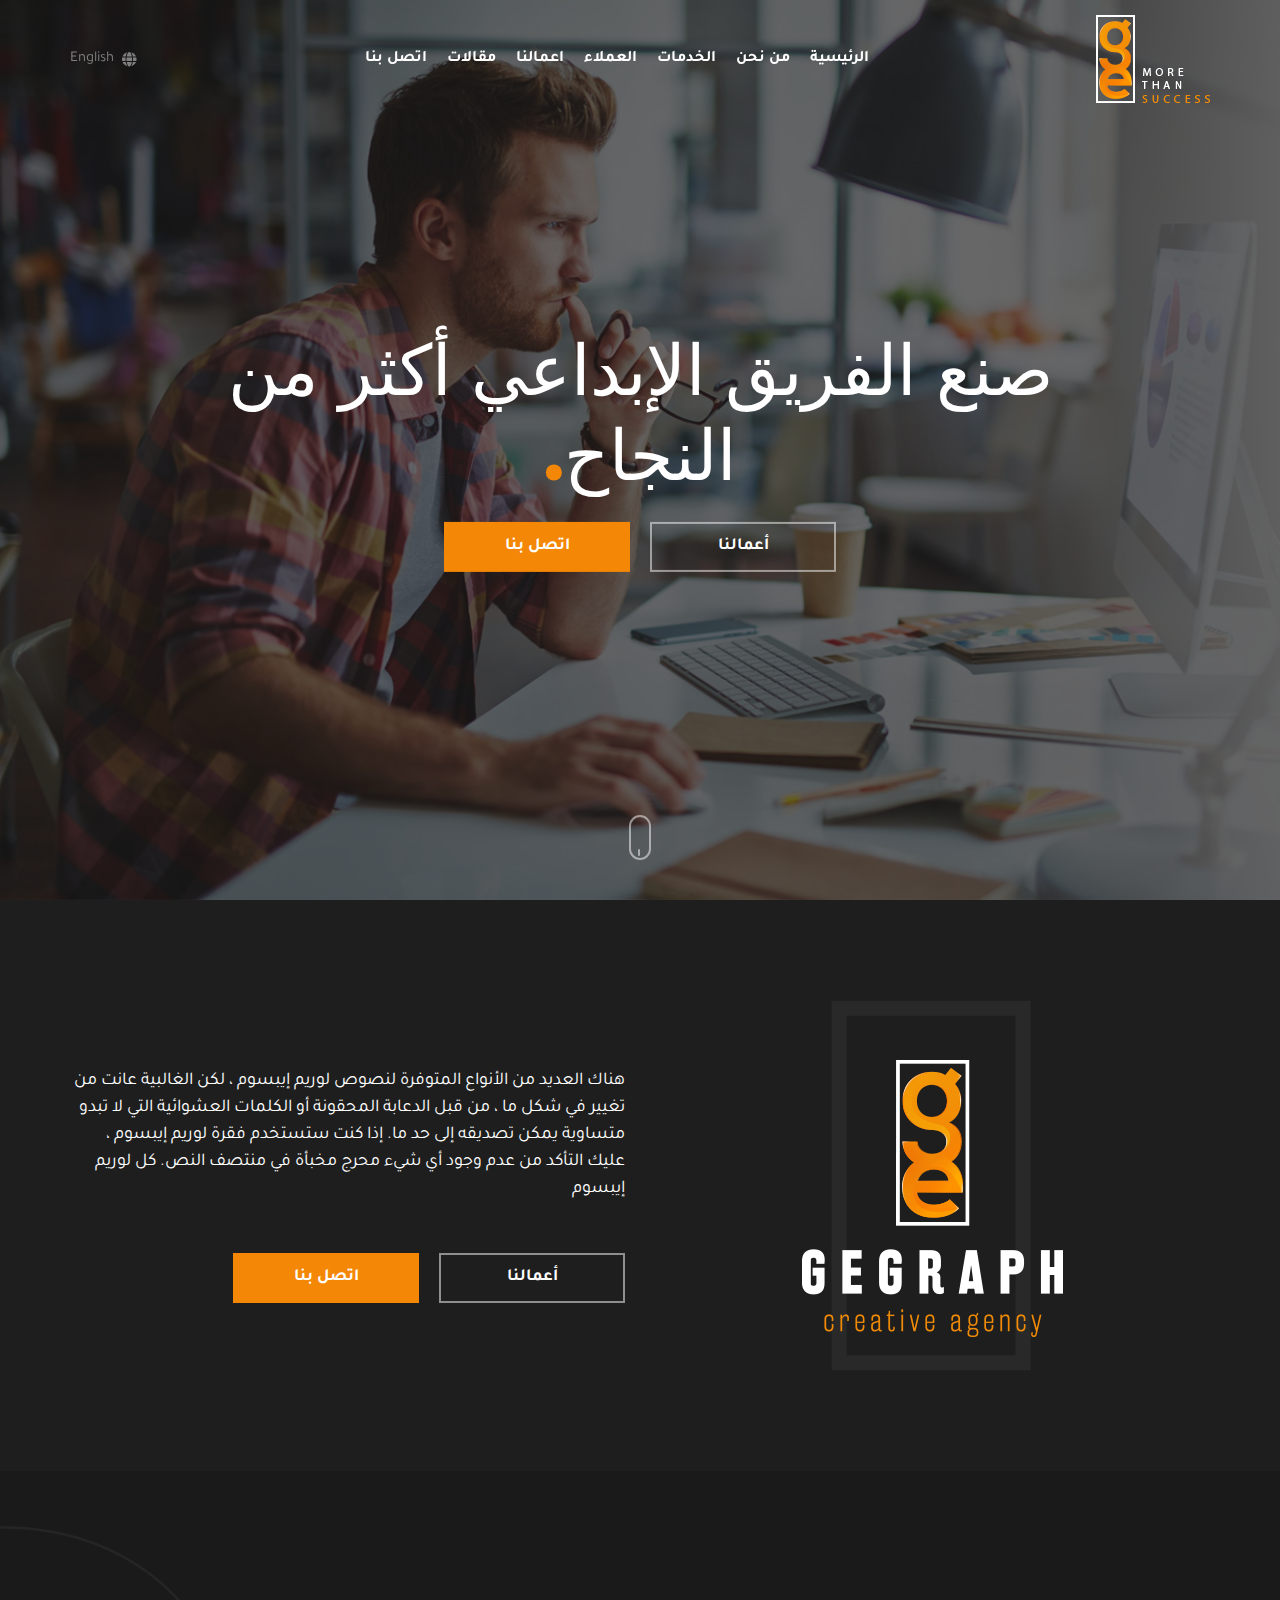
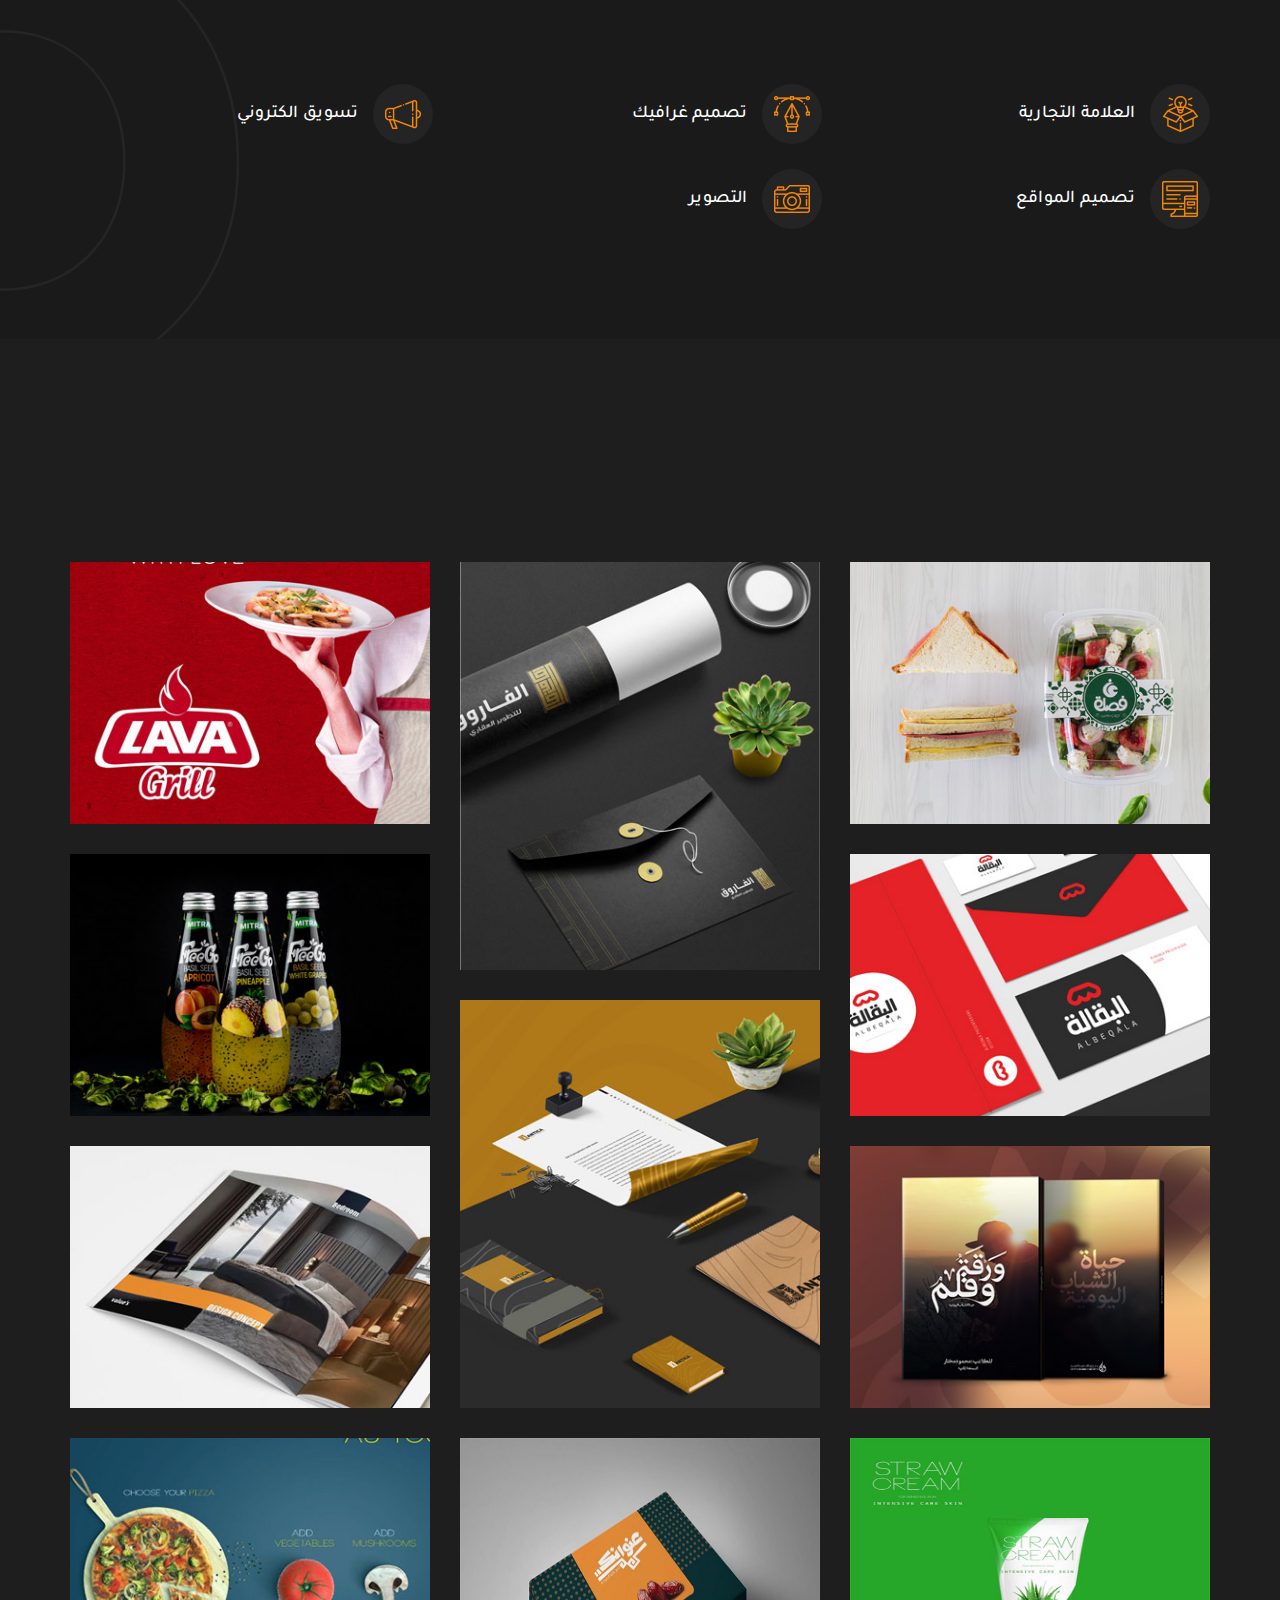
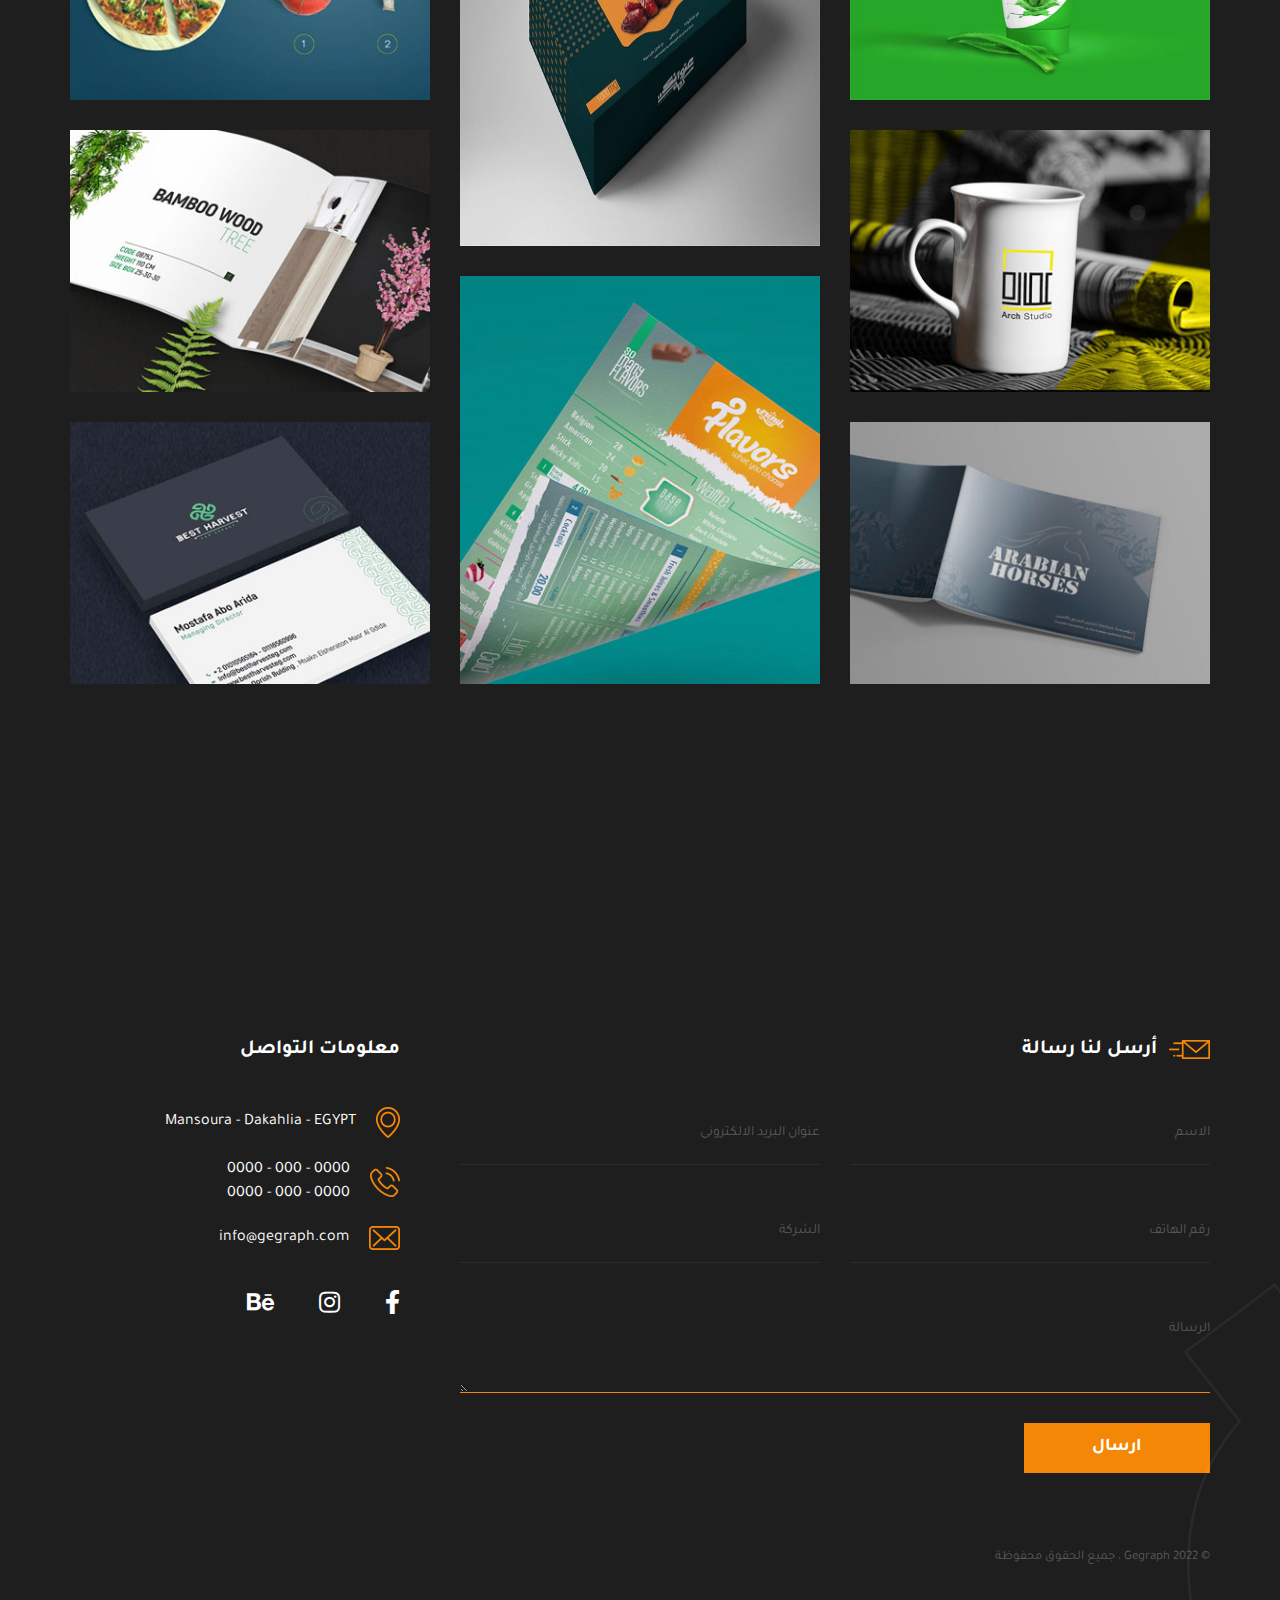
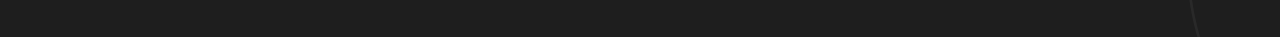
==== commit 93fe5db0: "modify grid" ====
--- a/index-ar.html
+++ b/index-ar.html
@@ -105,11 +105,10 @@
           </div>
           <div class="about-us-content">
             <p class="about-us-pargh">
-              هناك العديد من الأنواع المتوفرة لنصوص لوريم إيبسوم ،
-              لكن الغالبية عانت من تغيير في شكل ما ، من قبل
-              الدعابة المحقونة أو الكلمات العشوائية التي لا تبدو متساوية
-              يمكن تصديقه إلى حد ما. إذا كنت ستستخدم فقرة لوريم
-              إيبسوم ، عليك التأكد من عدم وجود أي شيء محرج
+              هناك العديد من الأنواع المتوفرة لنصوص لوريم إيبسوم ، لكن الغالبية
+              عانت من تغيير في شكل ما ، من قبل الدعابة المحقونة أو الكلمات
+              العشوائية التي لا تبدو متساوية يمكن تصديقه إلى حد ما. إذا كنت
+              ستستخدم فقرة لوريم إيبسوم ، عليك التأكد من عدم وجود أي شيء محرج
               مخبأة في منتصف النص. كل لوريم إيبسوم
             </p>
             <div class="link-btn-cont">
@@ -124,7 +123,9 @@
     <!-- services-section -->
     <section class="services">
       <div class="container">
-        <h2 class="section-head wow fadeInDown" wow-data-delay="5s">ماذا نعمل</h2>
+        <h2 class="section-head wow fadeInDown" wow-data-delay="5s">
+          ماذا نعمل
+        </h2>
         <div class="services-cont">
           <div class="services-box">
             <a href="#" class="services-ancor">
@@ -175,229 +176,301 @@
       <div class="container">
         <h2 class="section-head wow fadeInDown" wow-data-delay="5s">أعمالنا</h2>
         <div class="works-cont">
-          <div class="works-box">
-              <figure class="works-figure">
-                <img
-                  class="works-img img-fluid"
-                  alt="image1"
-                  src="images/ourwork/01.jpg"
-                />
-              </figure>
-            <div class="hover-box">
-              <a href="#">
-                المزيد
-              </a>
-            </div>
-          </div>
-          <div class="works-box">
-            <figure class="works-figure">
-              <img
-                class="works-img img-fluid"
-                alt="image1"
-                src="images/ourwork/02.jpg"
-              />
-            </figure>
-          <div class="hover-box">
-            <a href="#">
-              المزيد
-            </a>
-          </div>
-          </div>
-          <div class="works-box">
-            <figure class="works-figure">
-              <img
-                class="works-img img-fluid"
-                alt="image1"
-                src="images/ourwork/03.jpg"
-              />
-            </figure>
-          <div class="hover-box">
-            <a href="#">
-              المزيد
-            </a>
-          </div>
-          </div>
-          <div class="works-box">
-            <figure class="works-figure">
-              <img
-                class="works-img img-fluid"
-                alt="image1"
-                src="images/ourwork/04.jpg"
-              />
-            </figure>
-          <div class="hover-box">
-            <a href="#">
-              المزيد
-            </a>
-          </div>
-          </div>
-          <div class="works-box">
-            <figure class="works-figure">
-              <img
-                class="works-img img-fluid"
-                alt="image1"
-                src="images/ourwork/05.jpg"
-              />
-            </figure>
-          <div class="hover-box">
-            <a href="#">
-              المزيد
-            </a>
-          </div>
-          </div>
-          <div class="works-box">
-            <figure class="works-figure">
-              <img
-                class="works-img img-fluid"
-                alt="image1"
-                src="images/ourwork/06.jpg"
-              />
-            </figure>
-          <div class="hover-box">
-            <a href="#">
-              المزيد
-            </a>
-          </div>
-          </div>
-          <div class="works-box">
-            <figure class="works-figure">
-              <img
-                class="works-img img-fluid"
-                alt="image1"
-                src="images/ourwork/07.jpg"
-              />
-            </figure>
-          <div class="hover-box">
-            <a href="#">
-              المزيد
-            </a>
-          </div>
-          </div>
-          <div class="works-box">
-            <figure class="works-figure">
-              <img
-                class="works-img img-fluid"
-                alt="image1"
-                src="images/ourwork/08.jpg"
-              />
-            </figure>
-          <div class="hover-box">
-            <a href="#">
-              المزيد
-            </a>
-          </div>
-          </div>
-          <div class="works-box">
-            <figure class="works-figure">
-              <img
-                class="works-img img-fluid"
-                alt="image1"
-                src="images/ourwork/09.jpg"
-              />
-            </figure>
-          <div class="hover-box">
-            <a href="#">
-              المزيد
-            </a>
-          </div>
-          </div>
-          <div class="works-box">
-            <figure class="works-figure">
-              <img
-                class="works-img img-fluid"
-                alt="image1"
-                src="images/ourwork/10.jpg"
-              />
-            </figure>
-          <div class="hover-box">
-            <a href="#">
-              المزيد
-            </a>
-          </div>
-          </div>
-          <div class="works-box">
-            <figure class="works-figure">
-              <img
-                class="works-img img-fluid"
-                alt="image1"
-                src="images/ourwork/11.jpg"
-              />
-            </figure>
-          <div class="hover-box">
-            <a href="#">
-              المزيد
-            </a>
-          </div>
-          </div>
-          <div class="works-box">
-            <figure class="works-figure">
-              <img
-                class="works-img img-fluid"
-                alt="image1"
-                src="images/ourwork/12.jpg"
-              />
-            </figure>
-          <div class="hover-box">
-            <a href="#">
-              المزيد
-            </a>
-          </div>
-          </div>
-          <div class="works-box">
-            <figure class="works-figure">
-              <img
-                class="works-img img-fluid"
-                alt="image1"
-                src="images/ourwork/13.jpg"
-              />
-            </figure>
-          <div class="hover-box">
-            <a href="#">
-              المزيد
-            </a>
-          </div>
-          </div>
-          <div class="works-box">
-            <figure class="works-figure">
-              <img
-                class="works-img img-fluid"
-                alt="image1"
-                src="images/ourwork/14.jpg"
-              />
-            </figure>
-          <div class="hover-box">
-            <a href="#">
-              المزيد
-            </a>
-          </div>
-          </div>
-          <div class="works-box">
-            <figure class="works-figure">
-              <img
-                class="works-img img-fluid"
-                alt="image1"
-                src="images/ourwork/15.jpg"
-              />
-            </figure>
-          <div class="hover-box">
-            <a href="#">
-              المزيد
-            </a>
-          </div>
-          </div>
-          <div class="works-box">
-            <figure class="works-figure">
-              <img
-                class="works-img img-fluid"
-                alt="image1"
-                src="images/ourwork/16.jpg"
-              />
-            </figure>
-          <div class="hover-box">
-            <a href="#">
-              المزيد
-            </a>
-          </div>
+          <div class="row">
+            <div class="col-lg-4 col-one">
+              <div class="works-box">
+                <a
+                  class="gellary-link"
+                  data-fancybox="gallery"
+                  href="images/ourwork/01.jpg"
+                >
+                  <figure class="works-figure">
+                    <img
+                      class="works-img img-fluid"
+                      alt="image1"
+                      src="images/ourwork/01.jpg"
+                    />
+                  </figure>
+                </a>
+                <div class="hover-box">
+                  <a href="#"> المزيد </a>
+                </div>
+              </div>
+              <div class="works-box">
+                <a
+                  class="gellary-link"
+                  data-fancybox="gallery"
+                  href="images/ourwork/04.jpg"
+                >
+                  <figure class="works-figure">
+                    <img
+                      class="works-img img-fluid"
+                      alt="image1"
+                      src="images/ourwork/04.jpg"
+                    />
+                  </figure>
+                </a>
+                <div class="hover-box">
+                  <a href="#"> المزيد </a>
+                </div>
+              </div>
+              <div class="works-box">
+                <a
+                  class="gellary-link"
+                  data-fancybox="gallery"
+                  href="images/ourwork/07.jpg"
+                >
+                  <figure class="works-figure">
+                    <img
+                      class="works-img img-fluid"
+                      alt="image1"
+                      src="images/ourwork/07.jpg"
+                    />
+                  </figure>
+                </a>
+                <div class="hover-box">
+                  <a href="#"> المزيد </a>
+                </div>
+              </div>
+              <div class="works-box">
+                <a
+                  class="gellary-link"
+                  data-fancybox="gallery"
+                  href="images/ourwork/09.jpg"
+                >
+                  <figure class="works-figure">
+                    <img
+                      class="works-img img-fluid"
+                      alt="image1"
+                      src="images/ourwork/09.jpg"
+                    />
+                  </figure>
+                </a>
+                <div class="hover-box">
+                  <a href="#"> المزيد </a>
+                </div>
+              </div>
+              <div class="works-box">
+                <a
+                  class="gellary-link"
+                  data-fancybox="gallery"
+                  href="images/ourwork/12.jpg"
+                >
+                  <figure class="works-figure">
+                    <img
+                      class="works-img img-fluid"
+                      alt="image1"
+                      src="images/ourwork/12.jpg"
+                    />
+                  </figure>
+                </a>
+                <div class="hover-box">
+                  <a href="#"> المزيد </a>
+                </div>
+              </div>
+              <div class="works-box">
+                <a
+                  class="gellary-link"
+                  data-fancybox="gallery"
+                  href="images/ourwork/14.jpg"
+                >
+                  <figure class="works-figure">
+                    <img
+                      class="works-img img-fluid"
+                      alt="image1"
+                      src="images/ourwork/14.jpg"
+                    />
+                  </figure>
+                </a>
+                <div class="hover-box">
+                  <a href="#"> المزيد </a>
+                </div>
+              </div>
+            </div>
+            <div class="col-lg-4 col-two">
+              <div class="works-box">
+                <a
+                  class="gellary-link"
+                  data-fancybox="gallery"
+                  href="images/ourwork/02.jpg"
+                >
+                  <figure class="works-figure">
+                    <img
+                      class="works-img img-fluid"
+                      alt="image1"
+                      src="images/ourwork/02.jpg"
+                    />
+                  </figure>
+                </a>
+                <div class="hover-box">
+                  <a href="#"> المزيد </a>
+                </div>
+              </div>
+              <div class="works-box">
+                <a
+                  class="gellary-link"
+                  data-fancybox="gallery"
+                  href="images/ourwork/05.jpg"
+                >
+                  <figure class="works-figure">
+                    <img
+                      class="works-img img-fluid"
+                      alt="image1"
+                      src="images/ourwork/05.jpg"
+                    />
+                  </figure>
+                </a>
+                <div class="hover-box">
+                  <a href="#"> المزيد </a>
+                </div>
+              </div>
+              <div class="works-box">
+                <a
+                  class="gellary-link"
+                  data-fancybox="gallery"
+                  href="images/ourwork/10.jpg"
+                >
+                  <figure class="works-figure">
+                    <img
+                      class="works-img img-fluid"
+                      alt="image1"
+                      src="images/ourwork/10.jpg"
+                    />
+                  </figure>
+                </a>
+                <div class="hover-box">
+                  <a href="#"> المزيد </a>
+                </div>
+              </div>
+              <div class="works-box">
+                <a
+                  class="gellary-link"
+                  data-fancybox="gallery"
+                  href="images/ourwork/16.jpg"
+                >
+                  <figure class="works-figure">
+                    <img
+                      class="works-img img-fluid"
+                      alt="image1"
+                      src="images/ourwork/16.jpg"
+                    />
+                  </figure>
+                </a>
+                <div class="hover-box">
+                  <a href="#"> المزيد </a>
+                </div>
+              </div>
+            </div>
+            <div class="col-lg-4 col-one">
+              <div class="works-box">
+                <a
+                  class="gellary-link"
+                  data-fancybox="gallery"
+                  href="images/ourwork/03.jpg"
+                >
+                  <figure class="works-figure">
+                    <img
+                      class="works-img img-fluid"
+                      alt="image1"
+                      src="images/ourwork/03.jpg"
+                    />
+                  </figure>
+                </a>
+                <div class="hover-box">
+                  <a href="#"> المزيد </a>
+                </div>
+              </div>
+              <div class="works-box">
+                <a
+                  class="gellary-link"
+                  data-fancybox="gallery"
+                  href="images/ourwork/06.jpg"
+                >
+                  <figure class="works-figure">
+                    <img
+                      class="works-img img-fluid"
+                      alt="image1"
+                      src="images/ourwork/06.jpg"
+                    />
+                  </figure>
+                </a>
+                <div class="hover-box">
+                  <a href="#"> المزيد </a>
+                </div>
+              </div>
+              <div class="works-box">
+                <a
+                  class="gellary-link"
+                  data-fancybox="gallery"
+                  href="images/ourwork/08.jpg"
+                >
+                  <figure class="works-figure">
+                    <img
+                      class="works-img img-fluid"
+                      alt="image1"
+                      src="images/ourwork/08.jpg"
+                    />
+                  </figure>
+                </a>
+                <div class="hover-box">
+                  <a href="#"> المزيد </a>
+                </div>
+              </div>
+              <div class="works-box">
+                <a
+                  class="gellary-link"
+                  data-fancybox="gallery"
+                  href="images/ourwork/11.jpg"
+                >
+                  <figure class="works-figure">
+                    <img
+                      class="works-img img-fluid"
+                      alt="image1"
+                      src="images/ourwork/11.jpg"
+                    />
+                  </figure>
+                </a>
+                <div class="hover-box">
+                  <a href="#"> المزيد </a>
+                </div>
+              </div>
+              <div class="works-box">
+                <a
+                  class="gellary-link"
+                  data-fancybox="gallery"
+                  href="images/ourwork/13.jpg"
+                >
+                  <figure class="works-figure">
+                    <img
+                      class="works-img img-fluid"
+                      alt="image1"
+                      src="images/ourwork/13.jpg"
+                    />
+                  </figure>
+                </a>
+                <div class="hover-box">
+                  <a href="#"> المزيد </a>
+                </div>
+              </div>
+              <div class="works-box">
+                <a
+                  class="gellary-link"
+                  data-fancybox="gallery"
+                  href="images/ourwork/15.jpg"
+                >
+                  <figure class="works-figure">
+                    <img
+                      class="works-img img-fluid"
+                      alt="image1"
+                      src="images/ourwork/15.jpg"
+                    />
+                  </figure>
+                </a>
+                <div class="hover-box">
+                  <a href="#"> المزيد </a>
+                </div>
+              </div>
+            </div>
           </div>
         </div>
       </div>
@@ -406,40 +479,44 @@
     <!-- footer section -->
     <footer>
       <div class="container">
-        <h2 class="section-head wow fadeInDown" wow-data-delay="5s">ابقى على تواصل</h2>
+        <h2 class="section-head wow fadeInDown" wow-data-delay="5s">
+          ابقى على تواصل
+        </h2>
         <div class="footer-cont">
           <div class="row">
             <div class="col-lg-8">
               <div class="foot-form">
                 <div class="form-title">
-                  <img src="images/contact-icon.png" class="img-fluid" alt="contact-icon">
-                  <h3 class="foot-head">
-                    أرسل لنا رسالة
-                  </h3>
+                  <img
+                    src="images/contact-icon.png"
+                    class="img-fluid"
+                    alt="contact-icon"
+                  />
+                  <h3 class="foot-head">أرسل لنا رسالة</h3>
                 </div>
                 <form action="">
                   <div class="row">
                     <div class="col-lg-6 col-md-12">
                       <div class="form-group">
-                        <input type="text" placeholder="name@example.com">
-                        <label >الاسم</label>
+                        <input type="text" placeholder="name@example.com" />
+                        <label>الاسم</label>
                       </div>
                     </div>
                     <div class="col-lg-6 col-md-12">
                       <div class="form-group">
-                        <input type="email" placeholder="name@example.com">
+                        <input type="email" placeholder="name@example.com" />
                         <label>عنوان البريد الالكترونى</label>
                       </div>
                     </div>
                     <div class="col-lg-6 col-md-12">
                       <div class="form-group">
-                        <input type="number"placeholder="name@example.com">
+                        <input type="number" placeholder="name@example.com" />
                         <label>رقم الهاتف</label>
                       </div>
                     </div>
                     <div class="col-lg-6 col-md-12">
                       <div class="form-group">
-                        <input type="text" placeholder="name@example.com">
+                        <input type="text" placeholder="name@example.com" />
                         <label>الشركة</label>
                       </div>
                     </div>
@@ -450,7 +527,7 @@
                       </div>
                     </div>
                   </div>
-                  <input type="submit" value="ارسال">
+                  <input type="submit" value="ارسال" />
                 </form>
               </div>
             </div>
@@ -459,28 +536,36 @@
                 <h3 class="foot-head">معلومات التواصل</h3>
                 <div class="foot-link-cont">
                   <a href="#" class="foot-link">
-                    <img src="images/map-icon.png" class="img-fluid foot-icon" alt="foot-icon">
-                  <span>
-                    Mansoura - Dakahlia - EGYPT
-                  </span>
+                    <img
+                      src="images/map-icon.png"
+                      class="img-fluid foot-icon"
+                      alt="foot-icon"
+                    />
+                    <span> Mansoura - Dakahlia - EGYPT </span>
                   </a>
                   <div class="foot-link">
-                      <img src="images/call-icon.png" class="img-fluid foot-icon" alt="foot-icon">
+                    <img
+                      src="images/call-icon.png"
+                      class="img-fluid foot-icon"
+                      alt="foot-icon"
+                    />
                     <div class="call-cont">
                       <a href="tel:0000 - 000 - 0000" class="call-num">
                         0000 - 000 - 0000
-                        </a>
+                      </a>
                       <a href="tel:0000 - 000 - 0000" class="call-num">
                         0000 - 000 - 0000
-                        </a>
+                      </a>
                     </div>
                   </div>
                   <a href="mailto:info@gegraph.com" class="foot-link">
-                    <img src="images/message-icon.png" class="img-fluid foot-icon" alt="foot-icon">
-                    <span>
-                      info@gegraph.com
-                    </span>
-                  </a>  
+                    <img
+                      src="images/message-icon.png"
+                      class="img-fluid foot-icon"
+                      alt="foot-icon"
+                    />
+                    <span> info@gegraph.com </span>
+                  </a>
                 </div>
                 <div class="social-links">
                   <a href="#"><i class="fab fa-facebook-f"></i></a>
@@ -490,7 +575,7 @@
               </div>
             </div>
           </div>
-          <div class="copy-right"> © Gegraph 2022 ، جميع الحقوق محفوظة </div>
+          <div class="copy-right">© Gegraph 2022 ، جميع الحقوق محفوظة</div>
         </div>
       </div>
     </footer>
--- a/css/style.css
+++ b/css/style.css
@@ -46,7 +46,7 @@
 .top-header a {
   text-decoration: none;
 }
-.show-icons{
+.show-icons {
   display: flex;
   align-items: center;
 }
@@ -84,7 +84,7 @@
   margin: 0;
   padding: 0;
 }
-.fixed-nav{
+.fixed-nav {
   background-color: var(--back-color);
 }
 /* .fixed-nav .nav-header li a {
@@ -94,7 +94,7 @@
 .fixed-nav .nav-header li a:hover {
   color: var(--back-color);
 } */
-.fixed-nav .nav-header figure img{
+.fixed-nav .nav-header figure img {
   max-width: 100px;
 }
 .nav-header figure {
@@ -130,11 +130,13 @@
   content: "";
   font-family: "font Awesome 5 Free";
   font-weight: 900;
+  color: var(--sec-color);
 }
 .close-bars::after {
   content: "";
   font-family: "font Awesome 5 Free";
   font-weight: 900;
+  color: #fff;
 }
 /*                          header section                     */
 /*                            main                           */
@@ -145,18 +147,18 @@
   background-repeat: no-repeat;
   background-size: cover;
 }
-main::after{
+main::after {
   content: "";
   position: absolute;
   top: 0;
   left: 0;
   width: 100%;
   height: 100%;
-  background-color: rgb(30, 30, 30);
-  opacity: 0.671;
+  background-color: rgba(30, 30, 30, .671);
+  /* opacity: 0.671; */
   z-index: 1;
 }
-.main-cont-relative{
+.main-cont-relative {
   position: relative;
   height: 100vh;
 }
@@ -179,16 +181,16 @@
   margin-bottom: 25px;
   transition: all 0.3s ease-in-out;
 }
-main .main-captions span{
+main .main-captions span {
   color: var(--main-hover);
   margin-inline-start: -20px;
 }
-.link-btn-cont{
+.link-btn-cont {
   display: flex;
   align-items: center;
   justify-content: center;
 }
-.link-btn{
+.link-btn {
   display: flex;
   align-items: center;
   justify-content: center;
@@ -201,19 +203,19 @@
   color: var(--main-color);
   transition: all 0.3s ease-in-out;
 }
-.first-btn{
+.first-btn {
   border: 2px solid rgba(255, 255, 255, 0.5);
   margin-inline-end: 20px;
 }
-.first-btn:hover{
+.first-btn:hover {
   background-color: var(--main-color);
   text-decoration: none;
   color: #1e1e1e;
 }
-.second-btn{
+.second-btn {
   background-color: var(--main-hover);
 }
-.second-btn:hover{
+.second-btn:hover {
   background-color: #f4872d;
   color: var(--main-color);
   text-decoration: none;
@@ -233,129 +235,138 @@
   background-color: transparent;
   padding: 0;
   display: block;
-  outline: none!important;
+  margin: 0;
+  outline: none !important;
   transition: 0.5s;
 }
 .header-scroll-down-butt:after {
   content: "";
   display: block;
   position: absolute;
-  top: 5px;
+  bottom: 2px;
   left: 45%;
   -webkit-transform: translateX(-50%);
   transform: translateX(-50%);
   width: 2px;
-  height: 9px;
+  height: 7px;
   background-color: rgba(255, 255, 255, 0.5);
   border-radius: 1.5px;
   -webkit-animation: sdb10 2s infinite;
   animation: sdb10 2s infinite;
-}
-@-webkit-keyframes sdb10 {
+  -webkit-animation-name: sdb10;
+          animation-name: sdb10;
+  -webkit-animation-duration: 2s;
+          animation-duration: 2s;
+  -webkit-animation-iteration-count: infinite;
+          animation-iteration-count: infinite;
+  -webkit-animation-timing-function: linear;
+          animation-timing-function: linear;
+}
+@-webkit-keyframes sdb10  {
   0% {
-    -webkit-transform: translate(0, 0);
-    opacity: 0;
-  }
-  40% {
-    opacity: 1;
-  }
-  80% {
-    -webkit-transform: translate(0, 20px);
-    opacity: 0;
+    -webkit-transform: translateY(-15px);
+  }
+  50% {
+    -webkit-transform: translateY(-5px);
+  }
+  75% {
+    -webkit-transform: translateY(-20px);
   }
   100% {
-    opacity: 1;
-  }
-}
-@keyframes sdb10 {
+    -webkit-transform: translateY(-15px);
+  }
+}
+
+@keyframes sdb10  {
   0% {
-    transform: translate(0, 0);
-    opacity: 0;
-  }
-  40% {
-    opacity: 1;
-  }
-  80% {
-    transform: translate(0, 20px);
-    opacity: 0;
+            transform: translateY(-15px);
+  }
+  50% {
+            transform: translateY(-5px);
+  }
+  75% {
+    transform: translateY(-20px);
   }
   100% {
-    opacity: 0;
+            transform: translateY(-15px);
   }
 }
 @media (max-width: 767px) {
   main,
-  .main-cont-relative{
+  .main-cont-relative {
     height: 90vh;
   }
-  main .main-cont{
+  main .main-cont {
     width: 100%;
   }
-  main .main-captions{
+  main .main-captions {
     font-size: 36px;
+  }
+  main .main-captions span{
+    margin-inline-start: -10px;
   }
 }
 /*                            main                           */
 /*                      about-us-section                      */
-.about-us{
+.about-us {
   background-color: var(--back-color);
   padding: 100px 0;
 }
-.about-us-cont{
+.about-us-cont {
   display: flex;
   align-items: center;
   justify-content: space-between;
 }
-.about-img-cont{
+.about-img-cont {
   text-align: center;
   width: 50%;
   margin-inline-end: 15px;
 }
-.about-us-content{
+.about-us-content {
   width: 50%;
   margin-inline-start: 15px;
 }
-.about-us-pargh{
+.about-us-pargh {
   font-weight: 400;
   font-size: 18px;
   color: var(--main-color);
   margin-bottom: 50px;
   text-align: start;
 }
-.about-us .link-btn-cont{
+.about-us .link-btn-cont {
   justify-content: start;
 }
 @media (max-width: 767px) {
-  .about-us{
+  .about-us {
     padding: 50px 0;
   }
-  .about-us-cont{
+  .about-us-cont {
     flex-direction: column;
   }
-  .about-img-cont{
+  .about-img-cont {
     width: 100%;
     margin: 0 0 30px;
   }
-  .about-us-content{
+  .about-us-content {
     width: 100%;
     margin: 0;
   }
-  .about-us-pargh{
+  .about-us-pargh {
     text-align: center;
   }
-  .about-us .link-btn-cont{
+  .about-us .link-btn-cont {
     justify-content: center;
   }
 }
 /*                      about-us-section                      */
 /*                      services-section                      */
-.services{
-  padding: 110px 0; 
+.services {
+  padding: 110px 0;
   background-color: #1a1a1a;
   position: relative;
   overflow: hidden;
 }
-.services::after{
+.services::after {
   content: "";
   background: url(../images/icons/after.png);
   position: absolute;
@@ -364,12 +375,12 @@
   width: 242px;
   height: 1173px;
 }
-html[dir="rtl"] .services::after{
+html[dir="rtl"] .services::after {
   right: auto;
   left: 0;
   transform: scaleX(-1);
 }
-.section-head{
+.section-head {
   text-transform: uppercase;
   text-align: start;
   font-family: "montserrat";
@@ -377,17 +388,17 @@
   color: var(--main-color);
   margin-bottom: 60px;
 }
-.services-cont{
+.services-cont {
   display: grid;
-  grid-template-columns: repeat(3,1fr);
+  grid-template-columns: repeat(3, 1fr);
   gap: 25px;
 }
-.services-box{
+.services-box {
   overflow: hidden;
   width: 100%;
   display: flex;
 }
-.services-ancor{
+.services-ancor {
   display: inline-flex;
   align-items: center;
   color: var(--main-color);
@@ -396,7 +407,7 @@
   text-transform: capitalize;
   transition: all 0.3s ease-in-out;
 }
-.services-img{
+.services-img {
   display: flex;
   align-items: center;
   justify-content: center;
@@ -408,51 +419,83 @@
   margin-bottom: 0;
   transition: all 0.3s ease-in-out;
 }
-.services-ancor:hover{
+.services-ancor:hover {
   text-decoration: none;
   color: var(--main-hover);
 }
-.services-ancor:hover .services-img{
+.services-ancor:hover .services-img {
   background-color: var(--main-hover);
 }
-.services-img img{
-  filter: invert(61%) sepia(20%) saturate(3602%) hue-rotate(355deg) brightness(94%) contrast(103%);
-  transition: all 0.3s ease-in-out;
-}
-.services-ancor:hover .services-img img{
-  filter: invert(100%) sepia(0%) saturate(7500%) hue-rotate(155deg) brightness(100%) contrast(100%);
+.services-img img {
+  filter: invert(61%) sepia(20%) saturate(3602%) hue-rotate(355deg)
+    brightness(94%) contrast(103%);
+  transition: all 0.3s ease-in-out;
+}
+.services-ancor:hover .services-img img {
+  filter: invert(100%) sepia(0%) saturate(7500%) hue-rotate(155deg)
+    brightness(100%) contrast(100%);
 }
 @media (max-width: 767px) {
-  .services{
+  .services {
     padding: 50px 0;
   }
-  .section-head{
+  .section-head {
     text-align: center;
   }
-  .services::after{
+  .services::after {
     display: none;
   }
-  .services-cont{
-    grid-template-columns: repeat(2,1fr);
+  .services-cont {
+    grid-template-columns: repeat(2, 1fr);
+  }
+  .services-box {
+    justify-content: center;
+  }
+  .services-ancor {
+    flex-direction: column;
+    justify-content: center;
+  }
+  .services-img{
+    margin: 0 auto;
+    margin-bottom: 15px;
   }
 }
 /*                      services-section                      */
 /*                      works-section                      */
-.works{
+.works {
   padding: 120px 0;
   background-color: var(--back-color);
 }
-.works-cont{
-  display: grid;
-  grid-template-columns: repeat(3, 1fr);
-  gap: 30px;
-}
-.works-box{
+/* .works-cont {
+} */
+.works-box {
   overflow: hidden;
   width: 100%;
   position: relative;
-}
-.hover-box{
+  margin-bottom: 30px;
+}
+.works-box figure{
+  margin: 0;
+}
+.works-cont .col-one figure{
+  overflow: hidden;
+  padding-top: 72.77777777777778%;
+  position: relative;
+}
+.works-cont .col-one figure img,
+.works-cont .col-two figure img{
+  position: absolute;
+  top: 0;
+  left: 0;
+  width: 100%;
+  height: 100%;
+}
+.works-cont .col-two figure{
+  overflow: hidden;
+  padding-top: 113.3333333333333%;
+  position: relative;
+}
+.hover-box {
   opacity: 0;
   visibility: hidden;
   position: absolute;
@@ -463,14 +506,14 @@
   left: 0;
   width: 100%;
   height: 100%;
-  background-color: rgba(244, 135, 5, .9);
-  transition: all .3s ease-in-out;
-}
-.works-box:hover .hover-box{
+  background-color: rgba(244, 135, 5, 0.9);
+  transition: all 0.3s ease-in-out;
+}
+.works-box:hover .hover-box {
   opacity: 1;
   visibility: visible;
 }
-.hover-box a{
+.hover-box a {
   display: flex;
   align-items: center;
   justify-content: center;
@@ -481,26 +524,17 @@
   font-size: 14px;
   text-transform: uppercase;
   color: var(--main-hover);
-  transition: all .3s ease-in-out;
-}
-.hover-box a:hover{
-  text-decoration: none;
-}
-.works-box:nth-of-type(2){
-  grid-row: 1/3;
-  grid-column: 2;
-}
-.works-box:nth-of-type(5){
-  grid-row: 3/5;
-  grid-column: 2;
+  transition: all 0.3s ease-in-out;
+}
+.hover-box a:hover {
+  text-decoration: none;
 }
 @media (max-width: 767px) {
-  .works{
+  .works {
     padding: 50px 0;
   }
 }
 /*                      works-section                      */
-
 
 /*                                   footer                            */
 footer {
@@ -509,7 +543,7 @@
   position: relative;
   overflow: hidden;
 }
-footer::after{
+footer::after {
   content: "";
   background: url(../images/footer-after.png);
   position: absolute;
@@ -518,7 +552,7 @@
   width: 97px;
   height: 354px;
 }
-html[dir="rtl"] footer::after{
+html[dir="rtl"] footer::after {
   left: auto;
   right: 0;
   transform: scaleX(-1);
@@ -526,7 +560,7 @@
 footer a {
   text-decoration: none;
 }
-.foot-head{
+.foot-head {
   text-transform: uppercase;
   font-weight: 700;
   font-size: 20px;
@@ -534,21 +568,21 @@
   color: var(--main-color);
   margin-bottom: 45px;
 }
-.foot-form{
+.foot-form {
   margin-bottom: 75px;
 }
-.form-title{
+.form-title {
   display: flex;
   align-items: center;
   margin-bottom: 45px;
 }
-.form-title .foot-head{
+.form-title .foot-head {
   margin: 0;
 }
-.form-title img{
+.form-title img {
   margin-inline-end: 12px;
 }
-.form-group{
+.form-group {
   position: relative;
   margin-bottom: 0;
 }
@@ -566,7 +600,7 @@
   -webkit-transition: all 0.3s ease-in-out;
   transition: all 0.3s ease-in-out;
 }
-html[dir="rtl"] .form-group label{
+html[dir="rtl"] .form-group label {
   left: auto;
   right: 0;
 }
@@ -591,28 +625,30 @@
   height: calc(3.5rem + 2px);
   line-height: 1.25;
 }
-.form-group textarea{
+.form-group textarea {
   height: calc(5.5rem + 2px);
   line-height: 1.25;
   margin-bottom: 20px;
 }
 .form-group input:focus,
-.form-group textarea{
+.form-group textarea {
   border-color: var(--main-hover);
 }
 .form-group input::placeholder,
 .form-group textarea::placeholder {
   color: transparent;
 }
-.form-group input:focus, .form-group input:focus:not(:placeholder-shown),
-.form-group textarea, .form-group textarea:focus:not(:placeholder-shown){
+.form-group input:focus,
+.form-group input:focus:not(:placeholder-shown),
+.form-group textarea,
+.form-group textarea:focus:not(:placeholder-shown) {
   padding-top: 1.625rem;
   padding-bottom: 0.625rem;
 }
-.form-group>input:focus~label,
-.form-group>input:not(:placeholder-shown)~label,
-.form-group>textarea:focus~label,
-.form-group>textarea:not(:placeholder-shown)~label{
+.form-group > input:focus ~ label,
+.form-group > input:not(:placeholder-shown) ~ label,
+.form-group > textarea:focus ~ label,
+.form-group > textarea:not(:placeholder-shown) ~ label {
   transform: translateY(-0.5rem) translateX(0.15rem);
 }
 .foot-form input[type="submit"] {
@@ -630,20 +666,20 @@
   background-color: var(--main-hover);
   transition: all 0.3s ease-in-out;
 }
-.foot-form input[type="submit"]:hover{
+.foot-form input[type="submit"]:hover {
   background-color: #f4872d;
   color: var(--main-color);
   text-decoration: none;
 }
-.foot-link-cont{
+.foot-link-cont {
   display: flex;
   flex-direction: column;
   margin-bottom: 20px;
 }
-.foot-info{
+.foot-info {
   padding-inline-start: 30px;
 }
-.foot-link{
+.foot-link {
   display: inline-flex;
   align-items: center;
   margin-bottom: 20px;
@@ -652,11 +688,11 @@
   color: var(--main-color);
   transition: all 0.3s ease-in-out;
 }
-.call-cont{
+.call-cont {
   display: flex;
   flex-direction: column;
 }
-.call-cont a{
+.call-cont a {
   display: inline-flex;
   align-items: center;
   font-weight: 400;
@@ -665,28 +701,28 @@
   transition: all 0.3s ease-in-out;
 }
 .foot-link:hover,
-.call-cont a:hover{
+.call-cont a:hover {
   color: var(--main-hover);
   text-decoration: none;
 }
-.foot-icon{
+.foot-icon {
   margin-inline-end: 20px;
 }
-.social-links{
+.social-links {
   display: flex;
   align-items: center;
   justify-content: start;
 }
-.social-links a{
+.social-links a {
   font-size: 24px;
   color: var(--main-color);
   margin-inline-end: 45px;
   transition: all 0.3s ease-in-out;
 }
-.social-links a:last-of-type{
+.social-links a:last-of-type {
   margin-inline-end: 0;
 }
-.social-links a:hover{
+.social-links a:hover {
   color: var(--main-hover);
   text-decoration: none;
 }
@@ -699,29 +735,29 @@
   color: #595959;
 }
 @media (max-width: 767px) {
-  footer::after{
+  footer::after {
     display: none;
   }
-  .form-title{
+  .form-title {
     justify-content: center;
   }
-  .foot-form input[type="submit"]{
+  .foot-form input[type="submit"] {
     margin: 0 auto;
   }
-  .foot-info{
+  .foot-info {
     padding-inline-start: 0;
   }
-  .foot-head{
+  .foot-head {
     text-align: center;
   }
-  .foot-link-cont{
+  .foot-link-cont {
     align-items: center;
   }
-  .social-links{
+  .social-links {
     justify-content: center;
     margin-bottom: 15px;
   }
-  .copy-right{
+  .copy-right {
     justify-content: center;
   }
 }
@@ -732,10 +768,13 @@
 @media (max-width: 991px) {
   .show-icons .menu-bars {
     display: block;
-  }
-  .show-icons .lang-ancor{
+    position: relative;
+    z-index: 300;
+  }
+  .show-icons .lang-ancor {
     margin-inline-end: 15px;
   }
+  .fixed-nav .nav-header figure img,
   .nav-header figure img {
     max-width: 90px;
   }
@@ -756,34 +795,41 @@
   .nav-head .close-btn {
     color: #fff;
     font-size: 24px;
+    display: none;
   }
   .navgition {
     display: block;
     position: fixed;
     padding: 30px 15px;
     padding-top: 0;
-    left: -200%;
-    top: -200%;
+    left: 0;
+    top: 0;
     bottom: 0;
     width: 100%;
     height: 100%;
+    opacity: 0;
+    visibility: hidden;
+    clip-path: circle(10.9% at 16% 16%);
     background-color: rgba(30, 30, 30, 0.95);
     transition: 0.4s;
     z-index: 200;
     overflow-y: auto;
     transition: all 0.3s ease-in-out;
   }
-  html[dir="rtl"] .navgition {
-    left: 0;
-    right: -200%;
+  html[dir="ltr"] .navgition {
+    clip-path: circle(11.2% at 86% 14%);
   }
   .reset-left {
     left: 0;
     top: 0;
-  }
-  html[dir="rtl"] .reset-left {
-    right: 0;
-  }
+    clip-path: circle(139.6% at 9% 15%);
+    visibility: visible;
+    opacity: 1;
+  }
+  html[dir="ltr"] .reset-left{
+    clip-path: circle(121.2% at 86% 14%);
+  }
+  
   .nav-head {
     display: flex;
     height: auto;
@@ -870,3 +916,6 @@
     max-width: 1170px;
   }
 }
+
+.grid-item { width:33.333%; }
+.grid-item--width2 { width: 33.3333%; }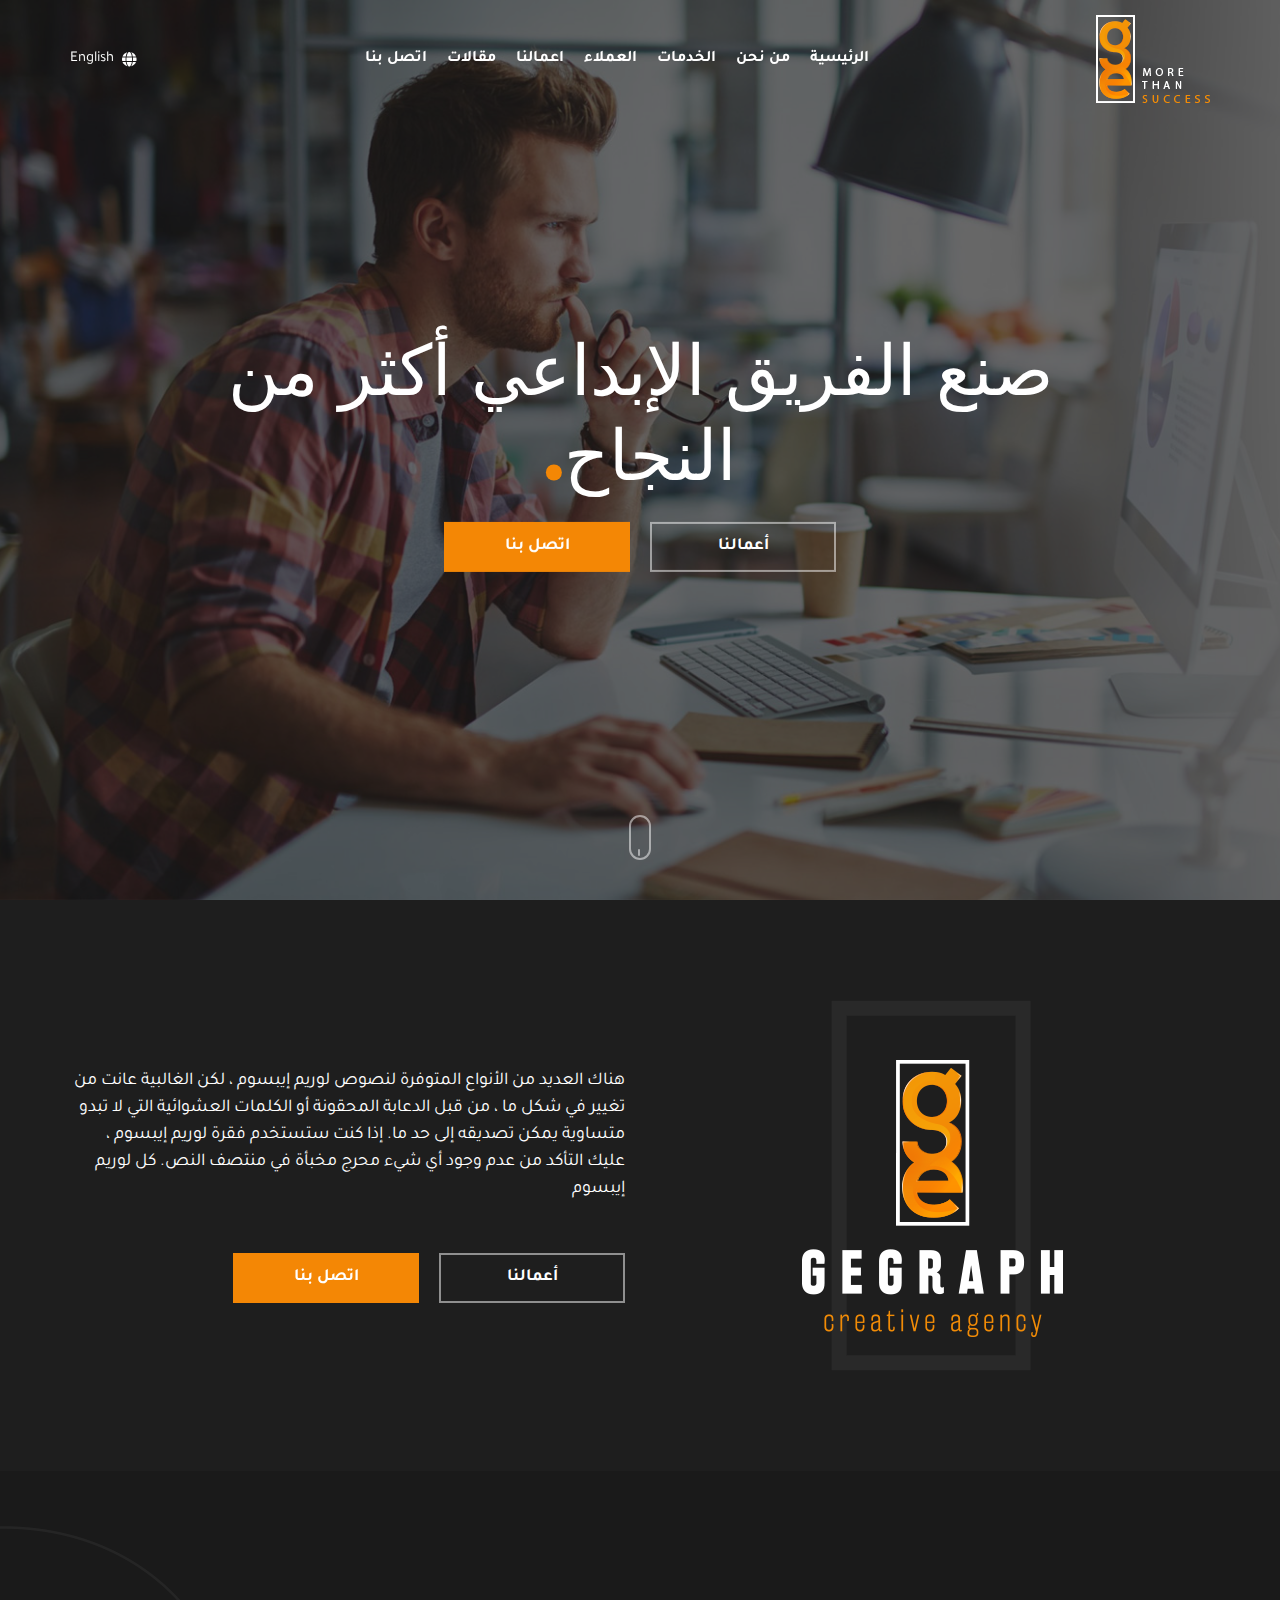
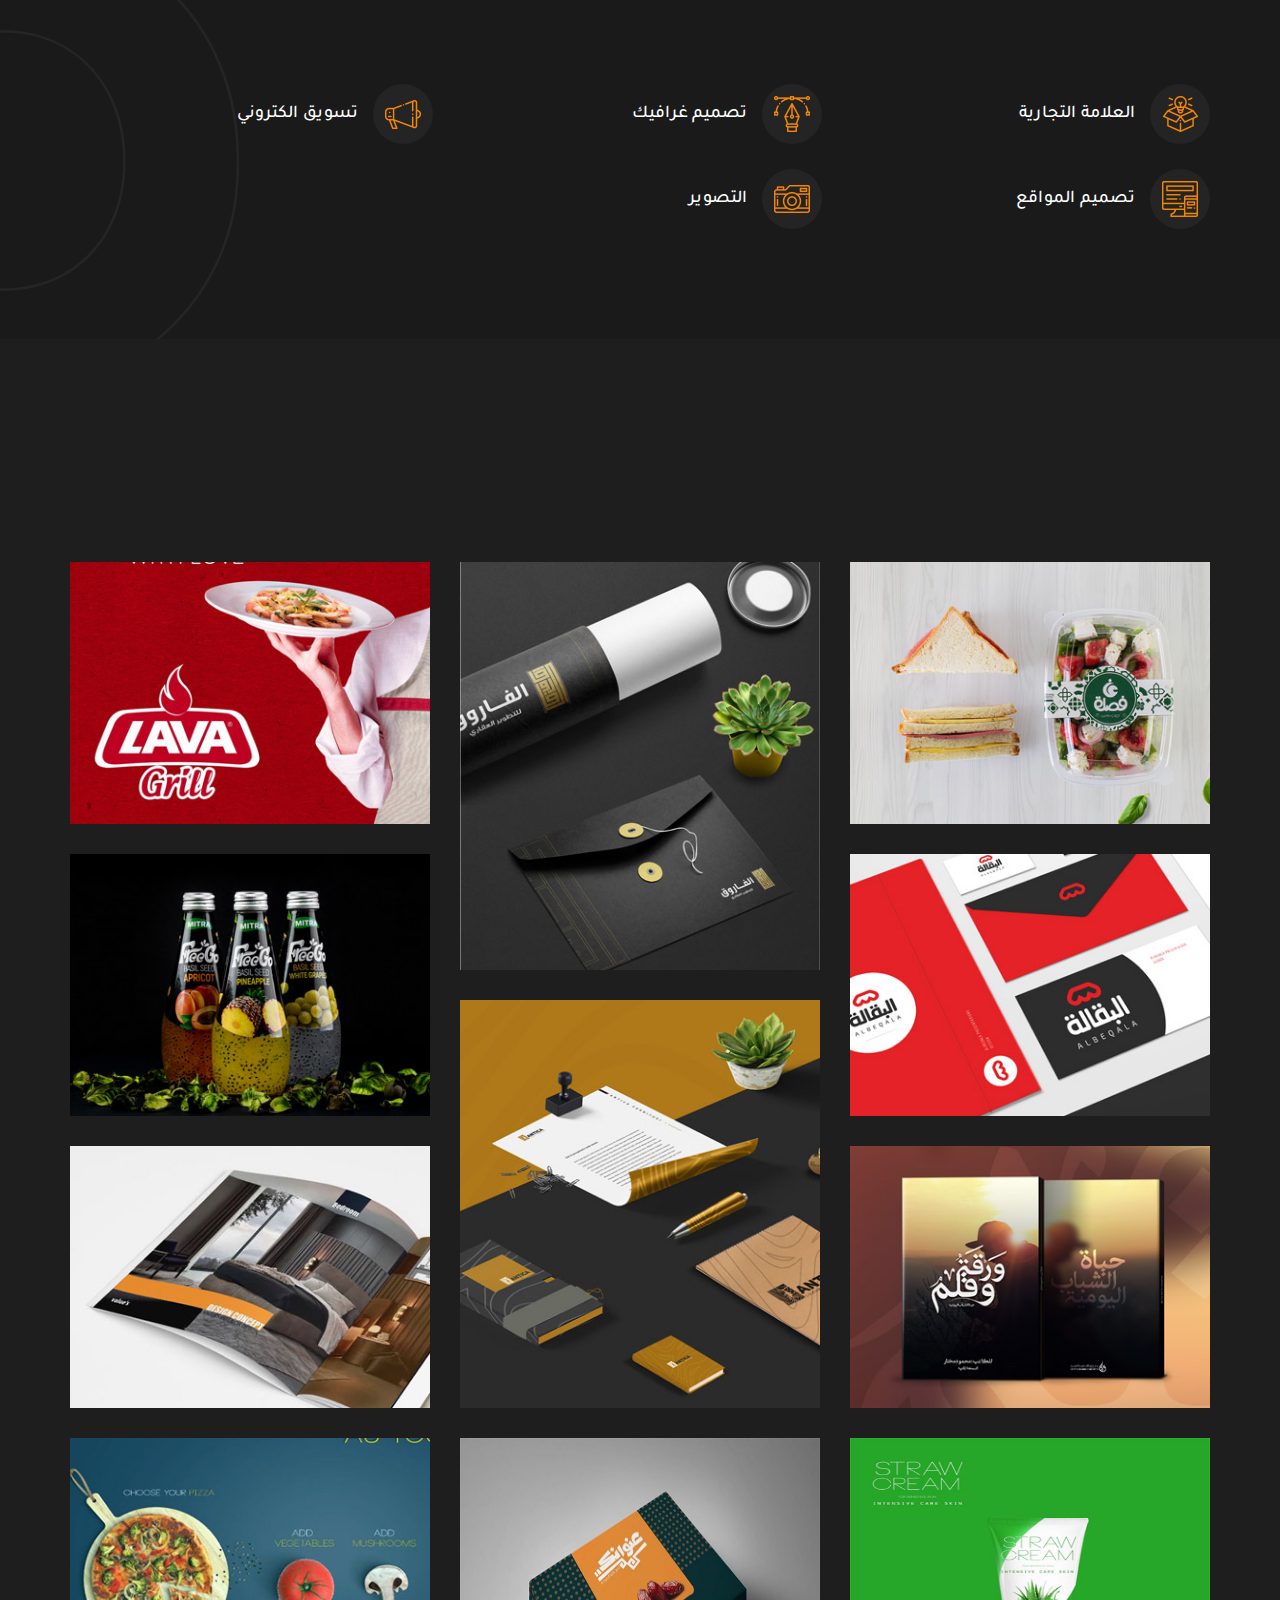
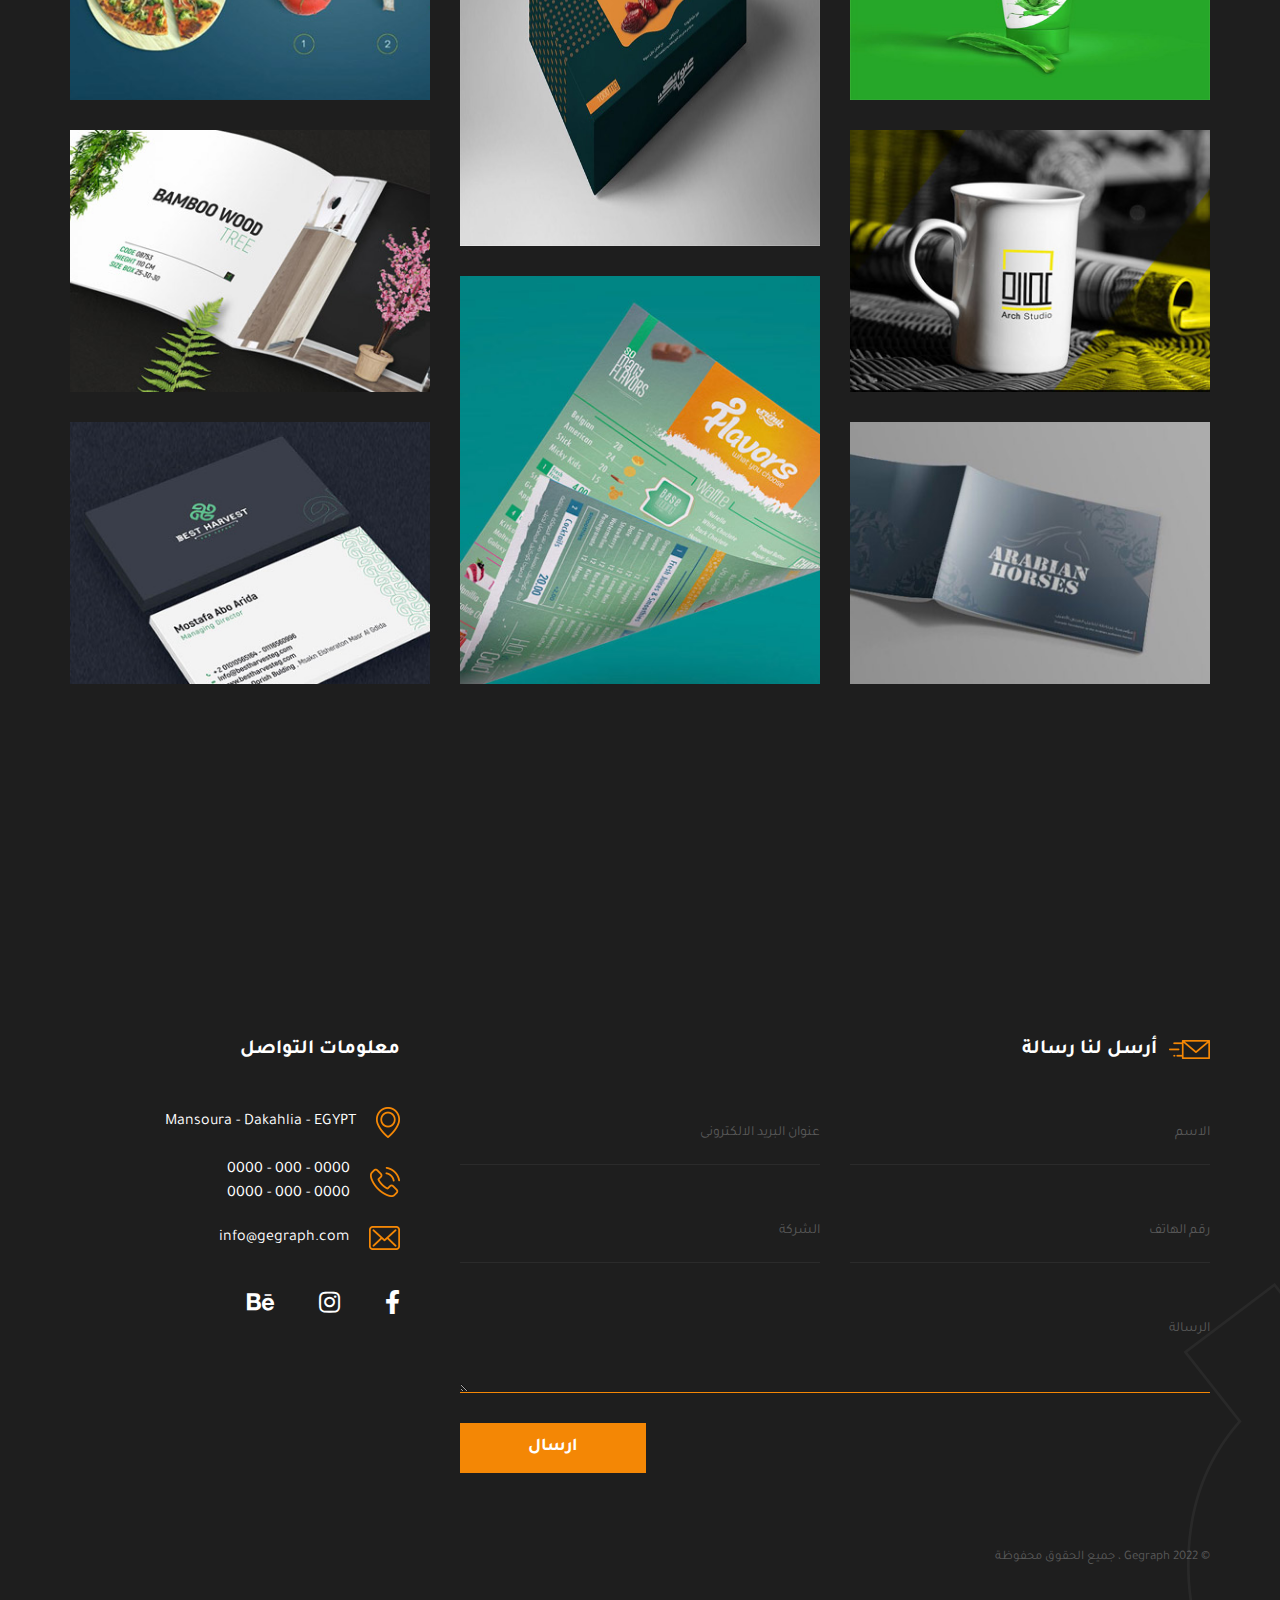
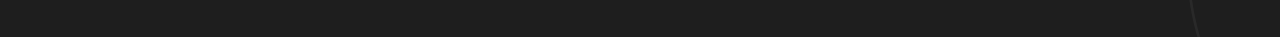
==== commit a97ca9e7: "modify grid" ====
--- a/index-ar.html
+++ b/index-ar.html
@@ -527,7 +527,7 @@
                       </div>
                     </div>
                   </div>
-                  <input type="submit" value="ارسال" />
+                  <button class="form-submit" type="submit" value="ارسال">ارسال</button>
                 </form>
               </div>
             </div>
--- a/css/style.css
+++ b/css/style.css
@@ -114,7 +114,7 @@
 .show-icons .lang-ancor {
   display: flex;
   align-items: center;
-  color: var(--sec-color);
+  color: var(--main-color);
   font-size: 15px;
   font-weight: 400;
   text-transform: capitalize;
@@ -130,7 +130,7 @@
   content: "";
   font-family: "font Awesome 5 Free";
   font-weight: 900;
-  color: var(--sec-color);
+  color: var(--main-color);
 }
 .close-bars::after {
   content: "";
@@ -154,7 +154,7 @@
   left: 0;
   width: 100%;
   height: 100%;
-  background-color: rgba(30, 30, 30, .671);
+  background-color: rgba(30, 30, 30, 0.671);
   /* opacity: 0.671; */
   z-index: 1;
 }
@@ -214,10 +214,40 @@
 }
 .second-btn {
   background-color: var(--main-hover);
+  position: relative;
+  display: inline-flex;
+  -webkit-transform: perspective(1px) translateZ(0);
+  transform: perspective(1px) translateZ(0);
+  position: relative;
+  -webkit-transition-property: color;
+  transition-property: color;
+  -webkit-transition-duration: 0.3s;
+  transition-duration: 0.3s;
+}
+.second-btn:before {
+  content: "";
+  position: absolute;
+  z-index: -1;
+  top: 0;
+  left: 0;
+  right: 0;
+  bottom: 0;
+  background: var(--main-color);
+  -webkit-transform: scale(0);
+  transform: scale(0);
+  -webkit-transition-property: transform;
+  transition-property: transform;
+  -webkit-transition-duration: 0.3s;
+  transition-duration: 0.3s;
+  -webkit-transition-timing-function: ease-out;
+  transition-timing-function: ease-out;
+}
+.second-btn:hover:before {
+  -webkit-transform: scale(1);
+  transform: scale(1);
 }
 .second-btn:hover {
-  background-color: #f4872d;
-  color: var(--main-color);
+  color: var(--main-hover);
   text-decoration: none;
 }
 /*button down*/
@@ -254,15 +284,15 @@
   -webkit-animation: sdb10 2s infinite;
   animation: sdb10 2s infinite;
   -webkit-animation-name: sdb10;
-          animation-name: sdb10;
+  animation-name: sdb10;
   -webkit-animation-duration: 2s;
-          animation-duration: 2s;
+  animation-duration: 2s;
   -webkit-animation-iteration-count: infinite;
-          animation-iteration-count: infinite;
+  animation-iteration-count: infinite;
   -webkit-animation-timing-function: linear;
-          animation-timing-function: linear;
-}
-@-webkit-keyframes sdb10  {
+  animation-timing-function: linear;
+}
+@-webkit-keyframes sdb10 {
   0% {
     -webkit-transform: translateY(-15px);
   }
@@ -277,18 +307,18 @@
   }
 }
 
-@keyframes sdb10  {
+@keyframes sdb10 {
   0% {
-            transform: translateY(-15px);
+    transform: translateY(-15px);
   }
   50% {
-            transform: translateY(-5px);
+    transform: translateY(-5px);
   }
   75% {
     transform: translateY(-20px);
   }
   100% {
-            transform: translateY(-15px);
+    transform: translateY(-15px);
   }
 }
 @media (max-width: 767px) {
@@ -302,7 +332,7 @@
   main .main-captions {
     font-size: 36px;
   }
-  main .main-captions span{
+  main .main-captions span {
     margin-inline-start: -10px;
   }
 }
@@ -455,7 +485,7 @@
     flex-direction: column;
     justify-content: center;
   }
-  .services-img{
+  .services-img {
     margin: 0 auto;
     margin-bottom: 15px;
   }
@@ -474,23 +504,23 @@
   position: relative;
   margin-bottom: 30px;
 }
-.works-box figure{
+.works-box figure {
   margin: 0;
 }
-.works-cont .col-one figure{
+.works-cont .col-one figure {
   overflow: hidden;
   padding-top: 72.77777777777778%;
   position: relative;
 }
 .works-cont .col-one figure img,
-.works-cont .col-two figure img{
+.works-cont .col-two figure img {
   position: absolute;
   top: 0;
   left: 0;
   width: 100%;
   height: 100%;
 }
-.works-cont .col-two figure{
+.works-cont .col-two figure {
   overflow: hidden;
   padding-top: 113.3333333333333%;
   position: relative;
@@ -651,10 +681,9 @@
 .form-group > textarea:not(:placeholder-shown) ~ label {
   transform: translateY(-0.5rem) translateX(0.15rem);
 }
-.foot-form input[type="submit"] {
-  display: flex;
-  align-items: center;
-  justify-content: center;
+.foot-form .form-submit {
+  display: inline-block;
+  align-items: center;
   width: 186px;
   height: 50px;
   text-transform: uppercase;
@@ -665,11 +694,39 @@
   color: var(--main-color);
   background-color: var(--main-hover);
   transition: all 0.3s ease-in-out;
-}
-.foot-form input[type="submit"]:hover {
-  background-color: #f4872d;
-  color: var(--main-color);
-  text-decoration: none;
+  position: relative;
+  z-index: 1;
+
+  /* -webkit-transform: perspective(1px) translateZ(0);
+  transform: perspective(1px) translateZ(0);
+  -webkit-transition-property: color;
+  transition-property: color;
+  -webkit-transition-duration: 0.3s;
+  transition-duration: 0.3s; */
+}
+.foot-form .form-submit:before {
+  content: "";
+  position: absolute;
+  display: inline-block;
+  width: 100%;
+  height: 100%;
+  z-index: -1;
+  top: 0;
+  left: 0;
+  right: 0;
+  bottom: 0;
+  background-color: #fff;
+  -webkit-transform: scale(0);
+  transform: scale(0);
+  transition: 0.3s ease;
+}
+.foot-form .form-submit:hover{
+  color: var(--main-hover);
+  text-decoration: none;
+}
+.foot-form .form-submit:hover:before {
+  -webkit-transform: scale(1);
+  transform: scale(1);
 }
 .foot-link-cont {
   display: flex;
@@ -826,10 +883,10 @@
     visibility: visible;
     opacity: 1;
   }
-  html[dir="ltr"] .reset-left{
+  html[dir="ltr"] .reset-left {
     clip-path: circle(121.2% at 86% 14%);
   }
-  
+
   .nav-head {
     display: flex;
     height: auto;
@@ -917,5 +974,9 @@
   }
 }
 
-.grid-item { width:33.333%; }
-.grid-item--width2 { width: 33.3333%; }+.grid-item {
+  width: 33.333%;
+}
+.grid-item--width2 {
+  width: 33.3333%;
+}
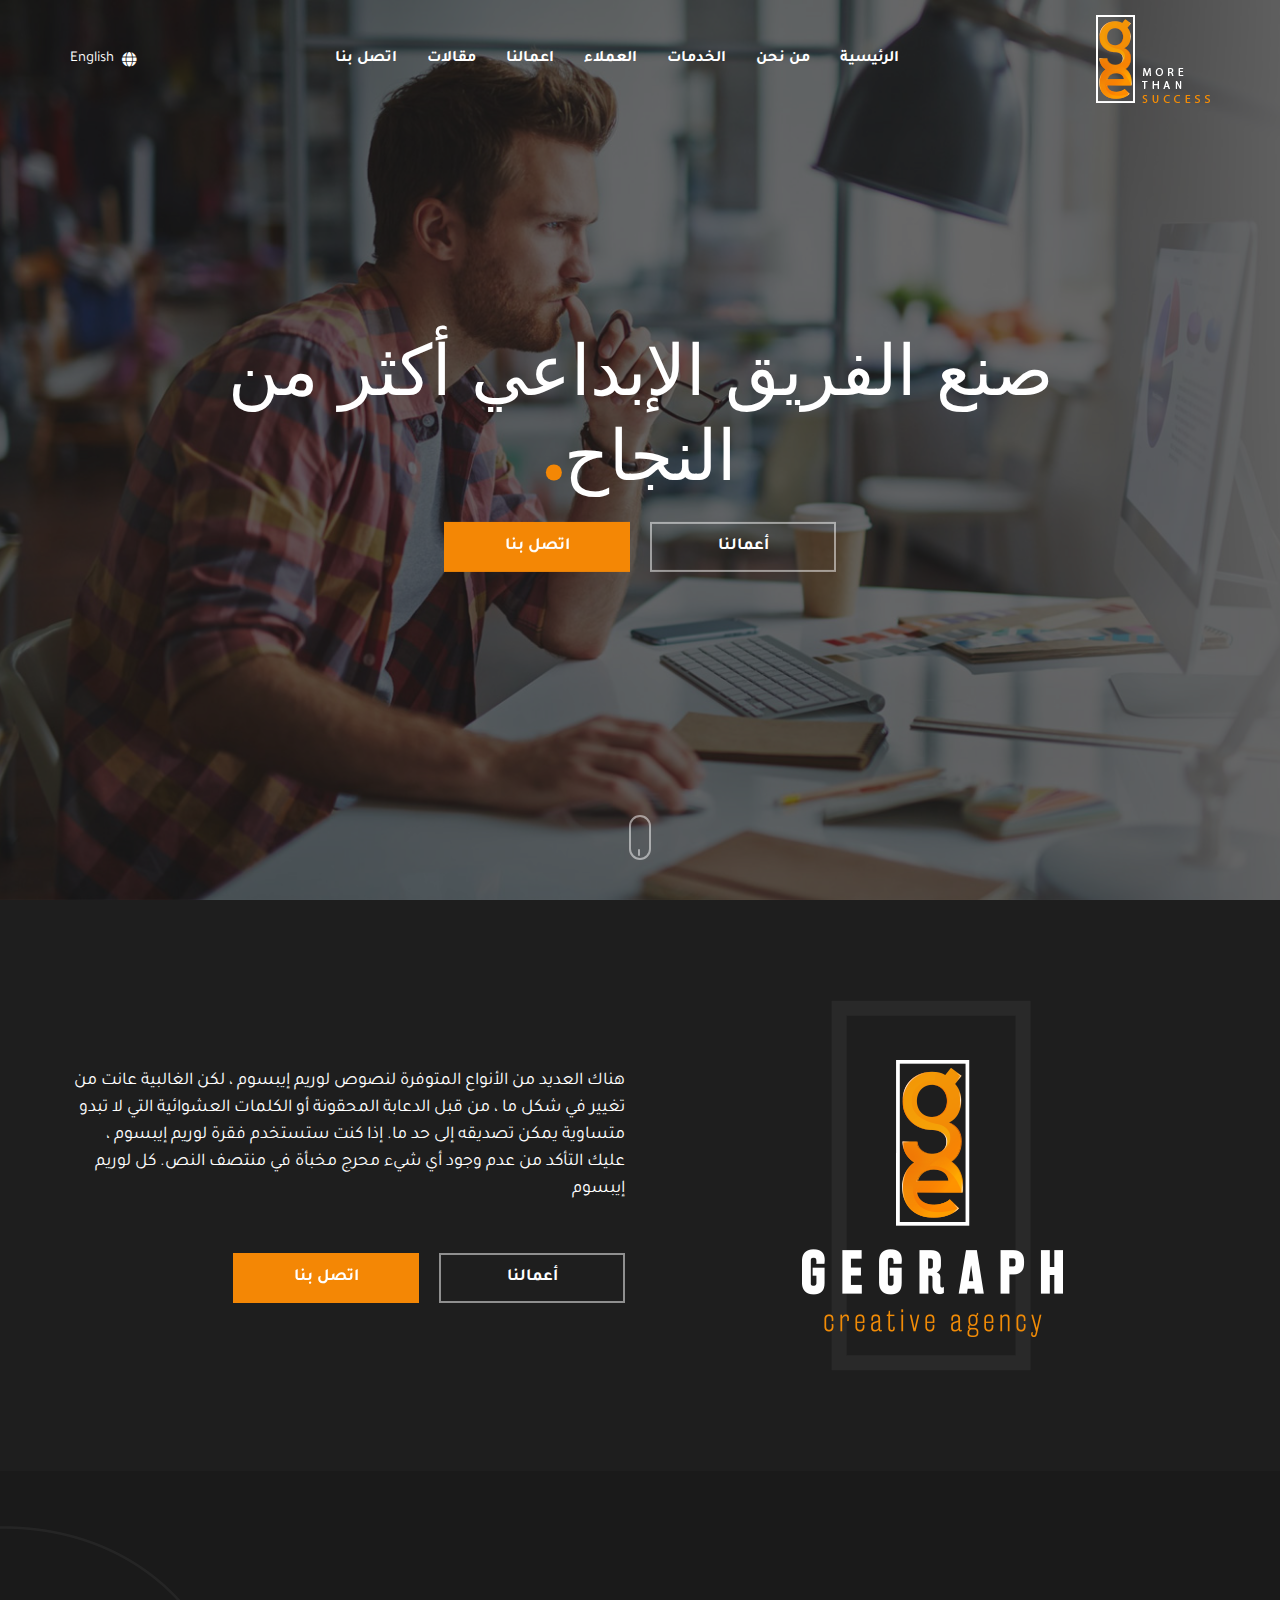
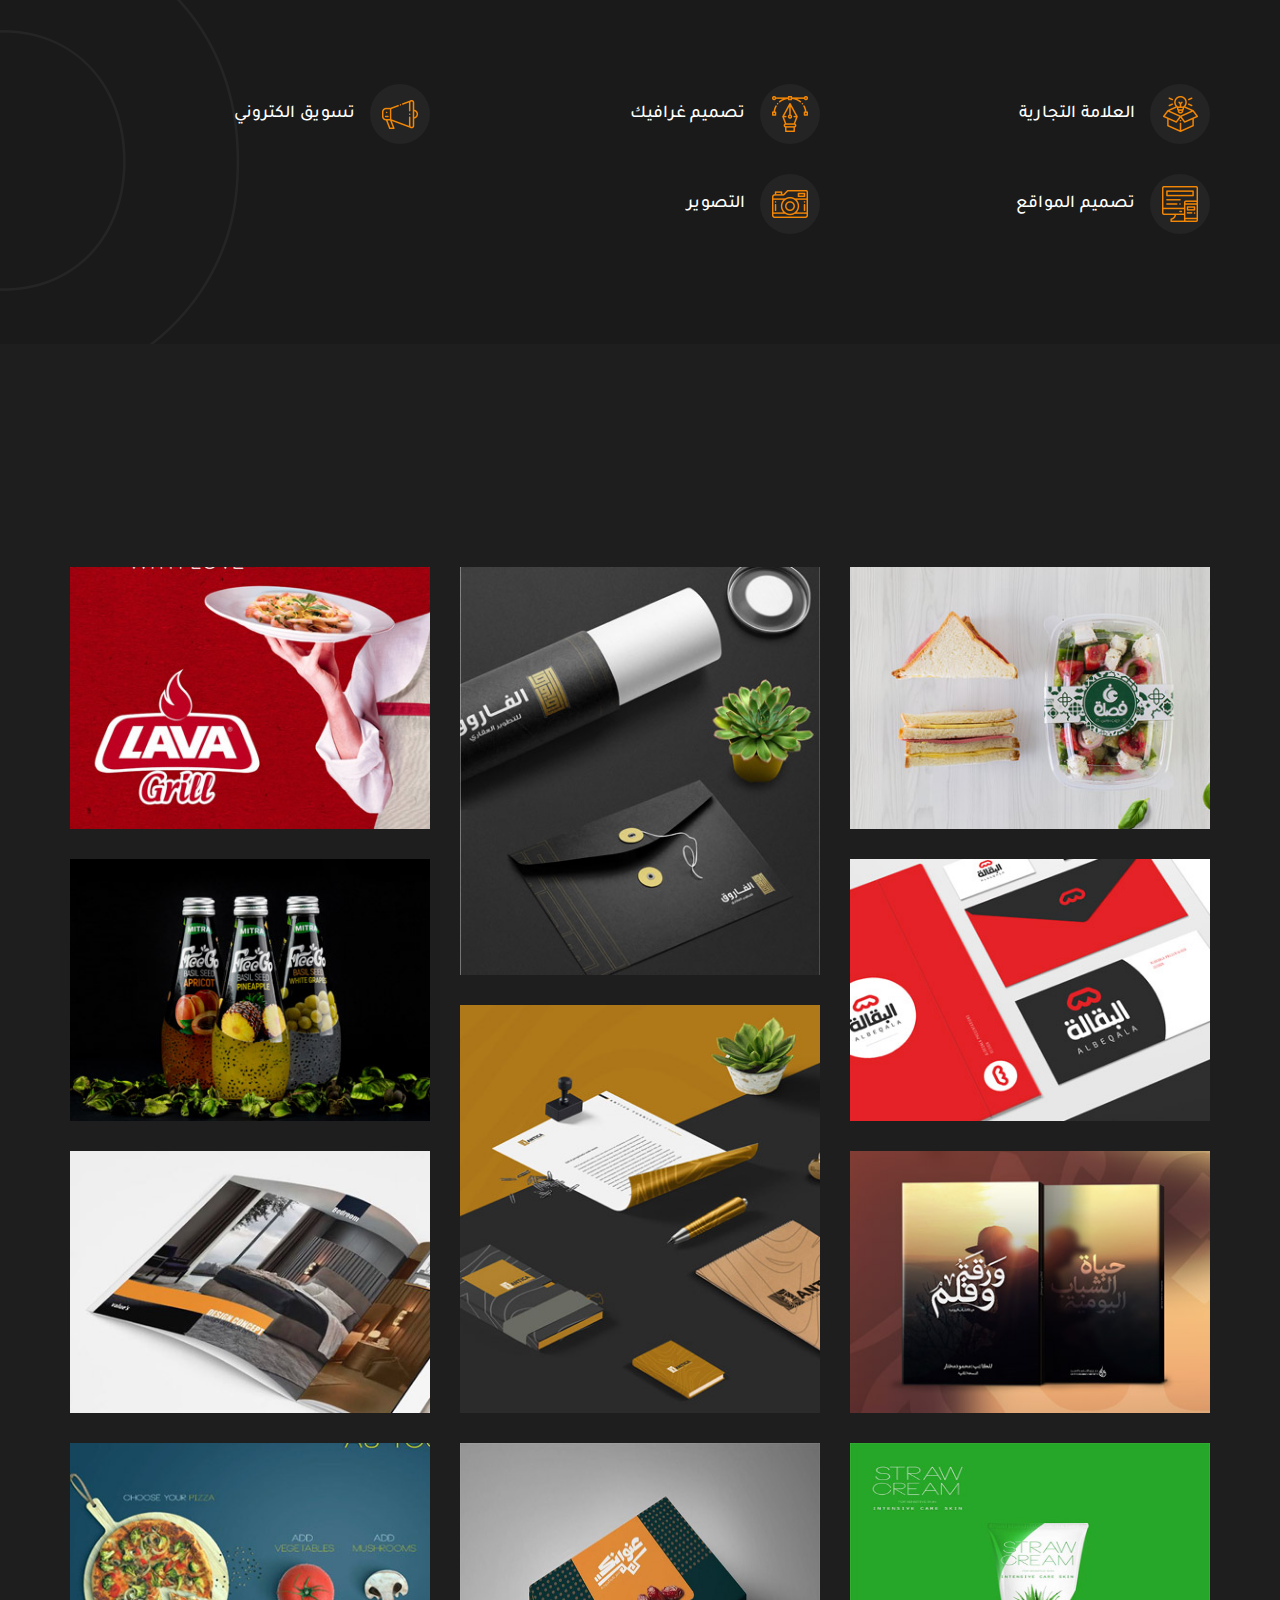
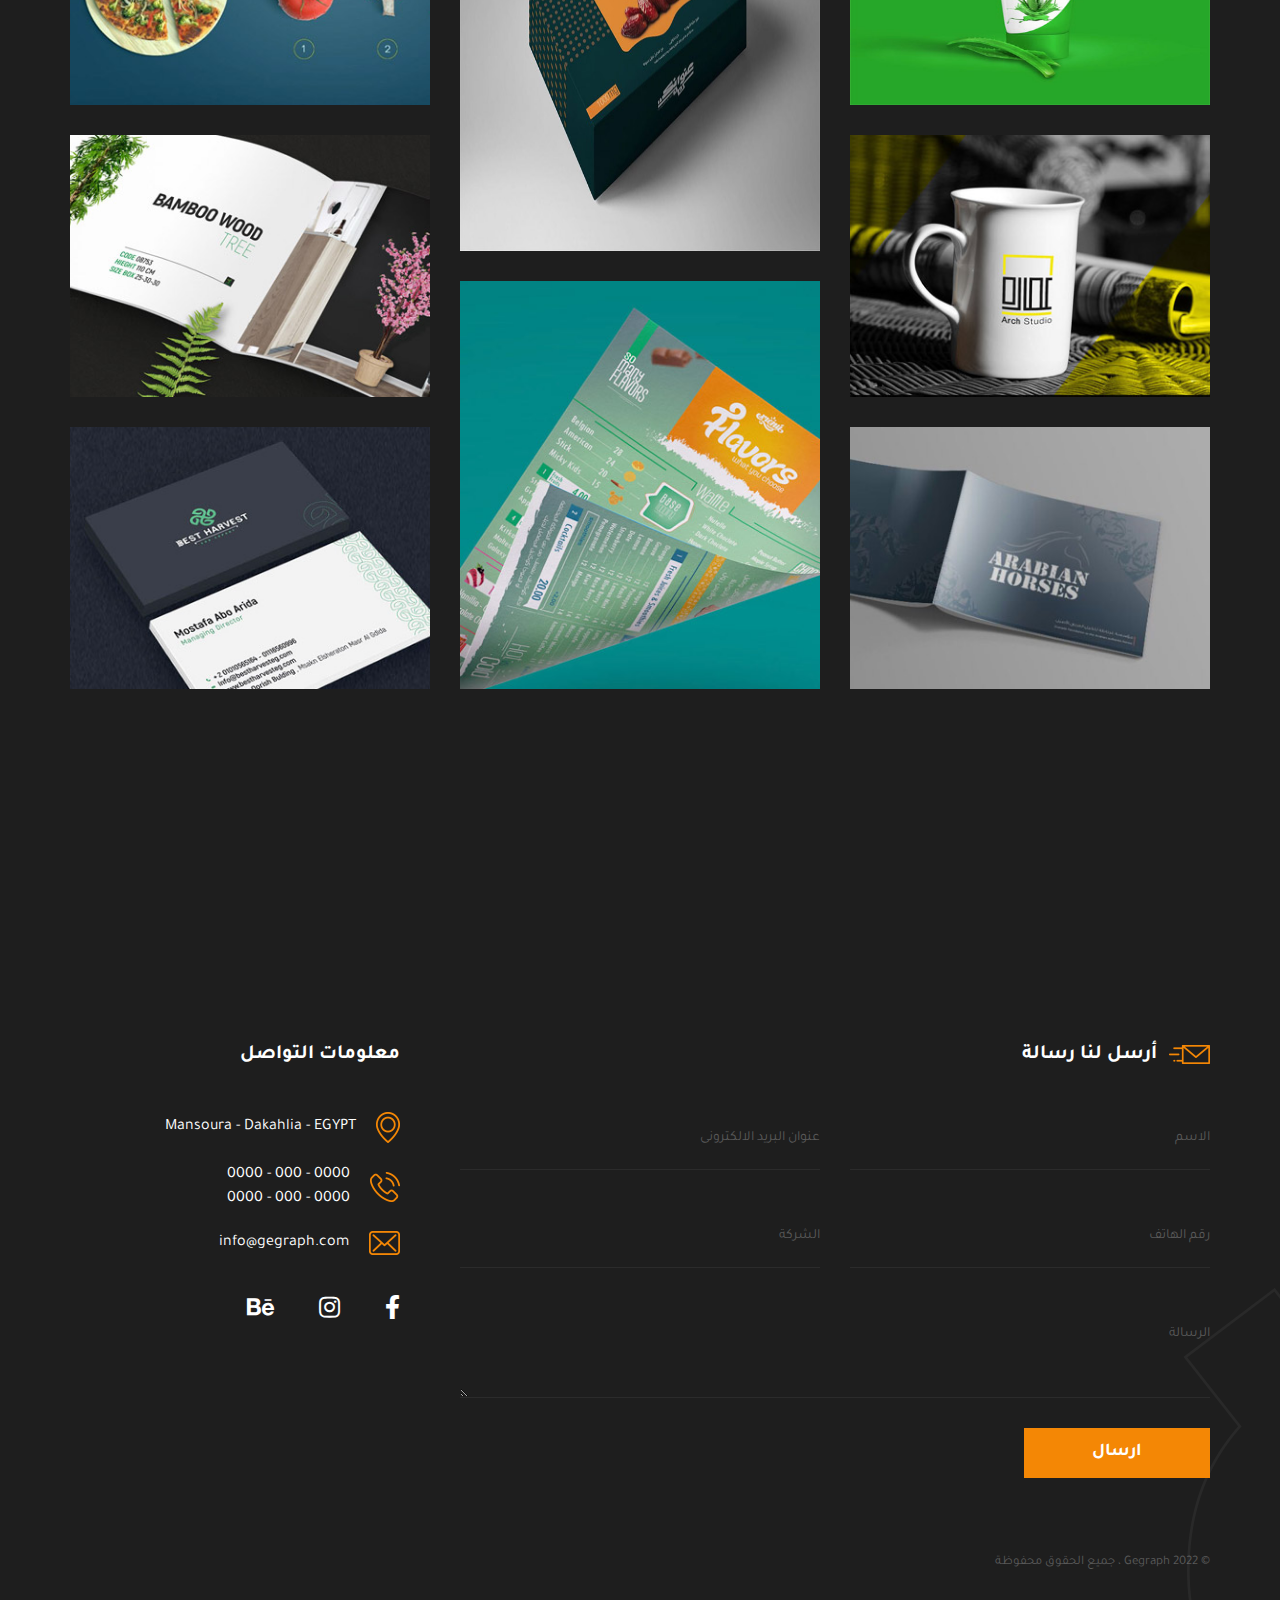
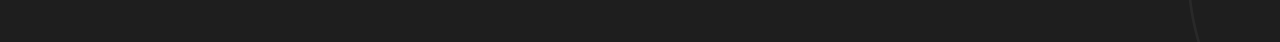
==== commit e670d6b4: "modify grid" ====
--- a/index-ar.html
+++ b/index-ar.html
@@ -526,8 +526,10 @@
                         <label>الرسالة</label>
                       </div>
                     </div>
+                    <div class="col-lg-12 col-md-12">
+                      <button class="form-submit" type="submit" value="ارسال">ارسال</button>
+                    </div>
                   </div>
-                  <button class="form-submit" type="submit" value="ارسال">ارسال</button>
                 </form>
               </div>
             </div>
--- a/css/style.css
+++ b/css/style.css
@@ -37,11 +37,12 @@
 /*                          header section                     */
 /*top header*/
 header {
-  position: fixed;
+  position: absolute;
   top: 0;
   left: 0;
   width: 100%;
   z-index: 200;
+  transition: all 0.3s ease-in-out;
 }
 .top-header a {
   text-decoration: none;
@@ -72,7 +73,7 @@
   color: var(--main-hover);
 }
 .nav-header li {
-  margin-inline-end: 20px;
+  margin-inline-end: 30px;
 }
 .nav-header li:last-of-type {
   margin-inline-end: 0;
@@ -86,6 +87,17 @@
 }
 .fixed-nav {
   background-color: var(--back-color);
+  margin-top: -100px;
+  transition: all .3s ease-in-out;
+}
+.fixed-nav .nav-header{
+  padding: 10px 0;
+}
+.fixed-header{
+  position: fixed;
+}
+.fixed-header .fixed-nav{
+  margin: 0;
 }
 /* .fixed-nav .nav-header li a {
   color: var(--main-hover);
@@ -95,7 +107,8 @@
   color: var(--back-color);
 } */
 .fixed-nav .nav-header figure img {
-  max-width: 100px;
+  max-width: 70px;
+  transition: all .3s ease-in-out;
 }
 .nav-header figure {
   margin: 0;
@@ -322,10 +335,6 @@
   }
 }
 @media (max-width: 767px) {
-  main,
-  .main-cont-relative {
-    height: 90vh;
-  }
   main .main-cont {
     width: 100%;
   }
@@ -368,7 +377,7 @@
 }
 @media (max-width: 767px) {
   .about-us {
-    padding: 50px 0;
+    padding: 80px 0;
   }
   .about-us-cont {
     flex-direction: column;
@@ -376,6 +385,9 @@
   .about-img-cont {
     width: 100%;
     margin: 0 0 30px;
+  }
+  .about-img-cont img{
+    max-width: 50%;
   }
   .about-us-content {
     width: 100%;
@@ -421,7 +433,7 @@
 .services-cont {
   display: grid;
   grid-template-columns: repeat(3, 1fr);
-  gap: 25px;
+  gap: 30px;
 }
 .services-box {
   overflow: hidden;
@@ -467,7 +479,7 @@
 }
 @media (max-width: 767px) {
   .services {
-    padding: 50px 0;
+    padding: 80px 0;
   }
   .section-head {
     text-align: center;
@@ -476,18 +488,7 @@
     display: none;
   }
   .services-cont {
-    grid-template-columns: repeat(2, 1fr);
-  }
-  .services-box {
-    justify-content: center;
-  }
-  .services-ancor {
-    flex-direction: column;
-    justify-content: center;
-  }
-  .services-img {
-    margin: 0 auto;
-    margin-bottom: 15px;
+    grid-template-columns: repeat(1, 1fr);
   }
 }
 /*                      services-section                      */
@@ -561,7 +562,21 @@
 }
 @media (max-width: 767px) {
   .works {
-    padding: 50px 0;
+    padding: 80px 0;
+  }
+  .works-box{
+    margin-bottom: 0;
+  }
+  .works-cont .col-one ,
+  .works-cont .col-two{
+    display: grid;
+    grid-template-columns: repeat(2, 1fr);
+    gap: 15px;
+    margin-bottom: 15px;
+  } 
+  .hover-box a{
+    width: 90px;
+    height: 30px;
   }
 }
 /*                      works-section                      */
@@ -661,7 +676,7 @@
   margin-bottom: 20px;
 }
 .form-group input:focus,
-.form-group textarea {
+.form-group textarea:focus {
   border-color: var(--main-hover);
 }
 .form-group input::placeholder,
@@ -682,7 +697,8 @@
   transform: translateY(-0.5rem) translateX(0.15rem);
 }
 .foot-form .form-submit {
-  display: inline-block;
+  display: block;
+  text-align: center;
   align-items: center;
   width: 186px;
   height: 50px;
@@ -696,13 +712,6 @@
   transition: all 0.3s ease-in-out;
   position: relative;
   z-index: 1;
-
-  /* -webkit-transform: perspective(1px) translateZ(0);
-  transform: perspective(1px) translateZ(0);
-  -webkit-transition-property: color;
-  transition-property: color;
-  -webkit-transition-duration: 0.3s;
-  transition-duration: 0.3s; */
 }
 .foot-form .form-submit:before {
   content: "";
@@ -792,23 +801,24 @@
   color: #595959;
 }
 @media (max-width: 767px) {
+  footer {
+    padding: 50px 0;
+  }
+  footer .section-head{
+    text-align: start;
+  }
   footer::after {
     display: none;
   }
-  .form-title {
-    justify-content: center;
-  }
   .foot-form input[type="submit"] {
     margin: 0 auto;
   }
+  html[dir="rtl"] .foot-form .form-submit{
+    margin-left: auto;
+    margin-right: 0;
+  }
   .foot-info {
     padding-inline-start: 0;
-  }
-  .foot-head {
-    text-align: center;
-  }
-  .foot-link-cont {
-    align-items: center;
   }
   .social-links {
     justify-content: center;
@@ -827,13 +837,14 @@
     display: block;
     position: relative;
     z-index: 300;
+    width: 16px;
   }
   .show-icons .lang-ancor {
     margin-inline-end: 15px;
   }
   .fixed-nav .nav-header figure img,
   .nav-header figure img {
-    max-width: 90px;
+    max-width: 70px;
   }
   .nav-header {
     padding: 10px 0;
@@ -927,12 +938,9 @@
     align-items: center;
     color: #fff;
     font-weight: 700;
-    font-size: 16px;
+    font-size: 24px;
   }
   /*                    menu in phone size                      */
-  footer {
-    padding: 60px 0 50px;
-  }
 }
 @media (max-width: 767px) {
   .nav-foot {
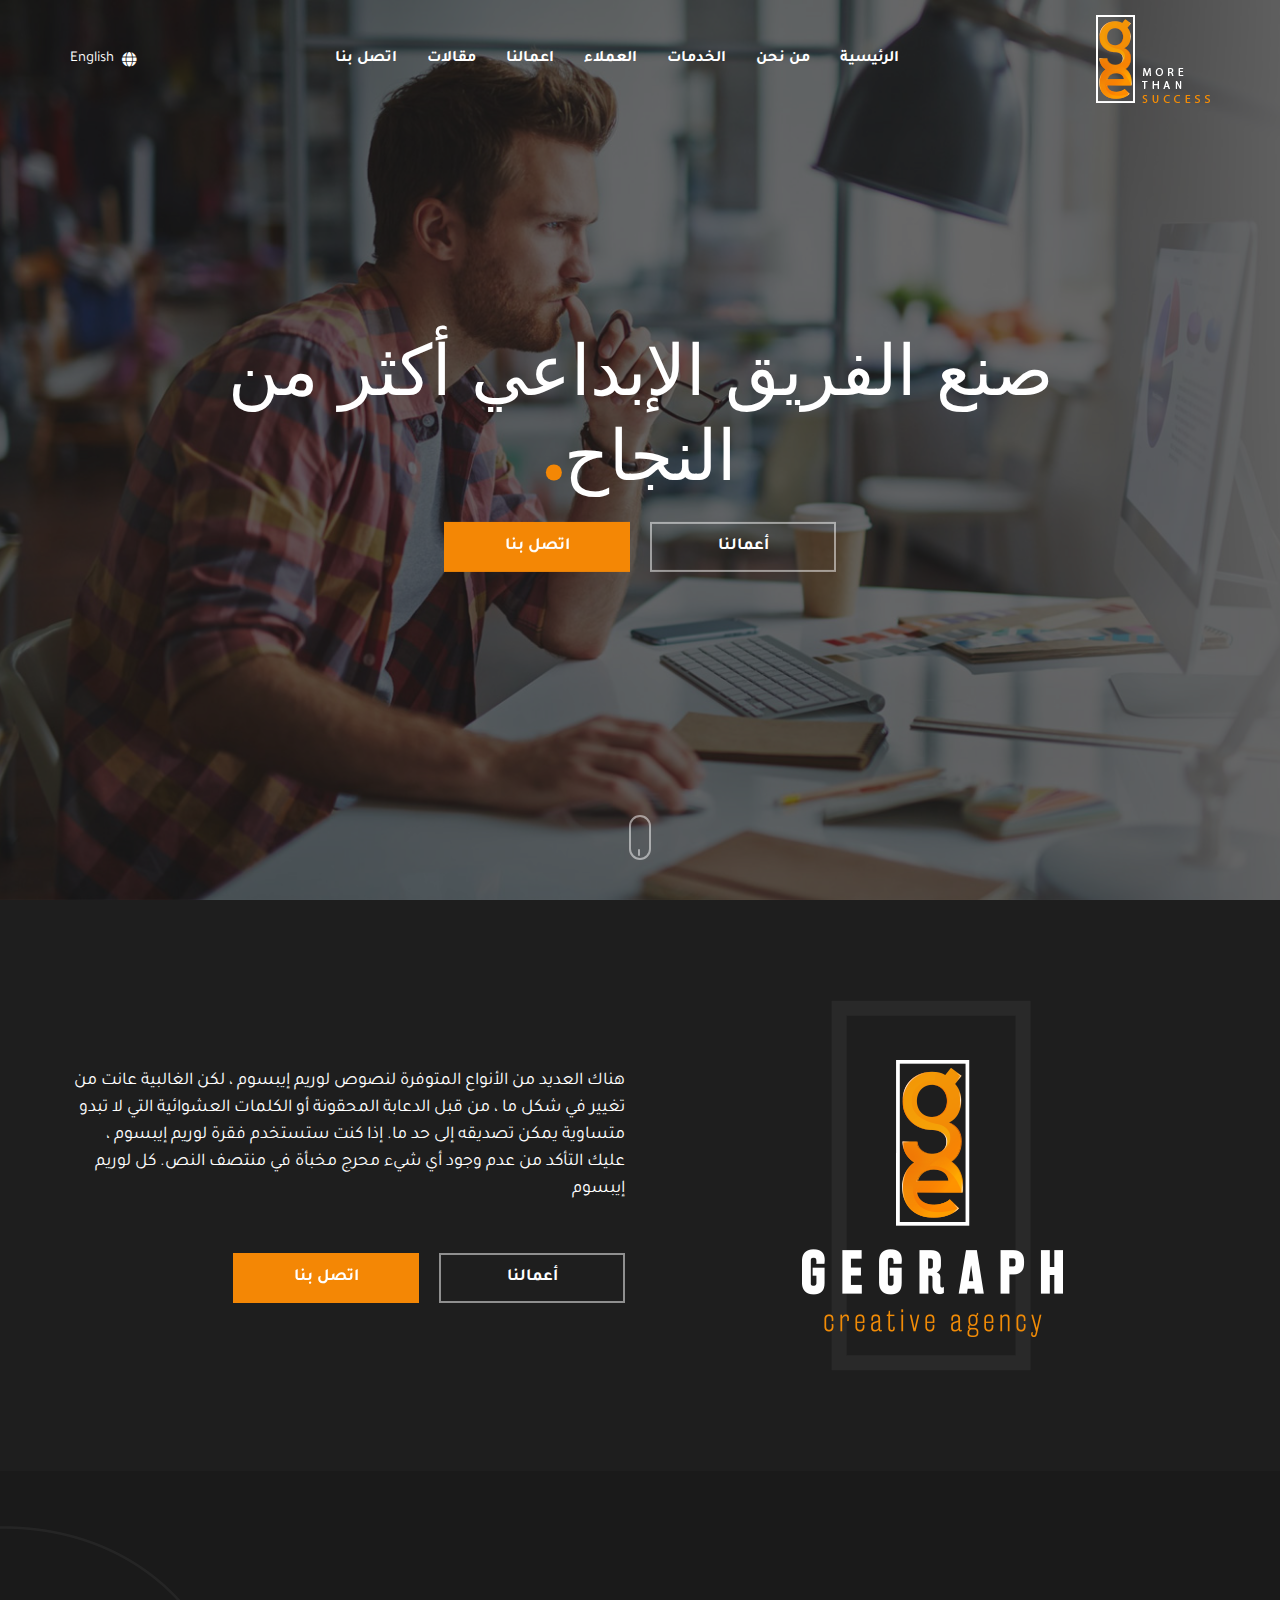
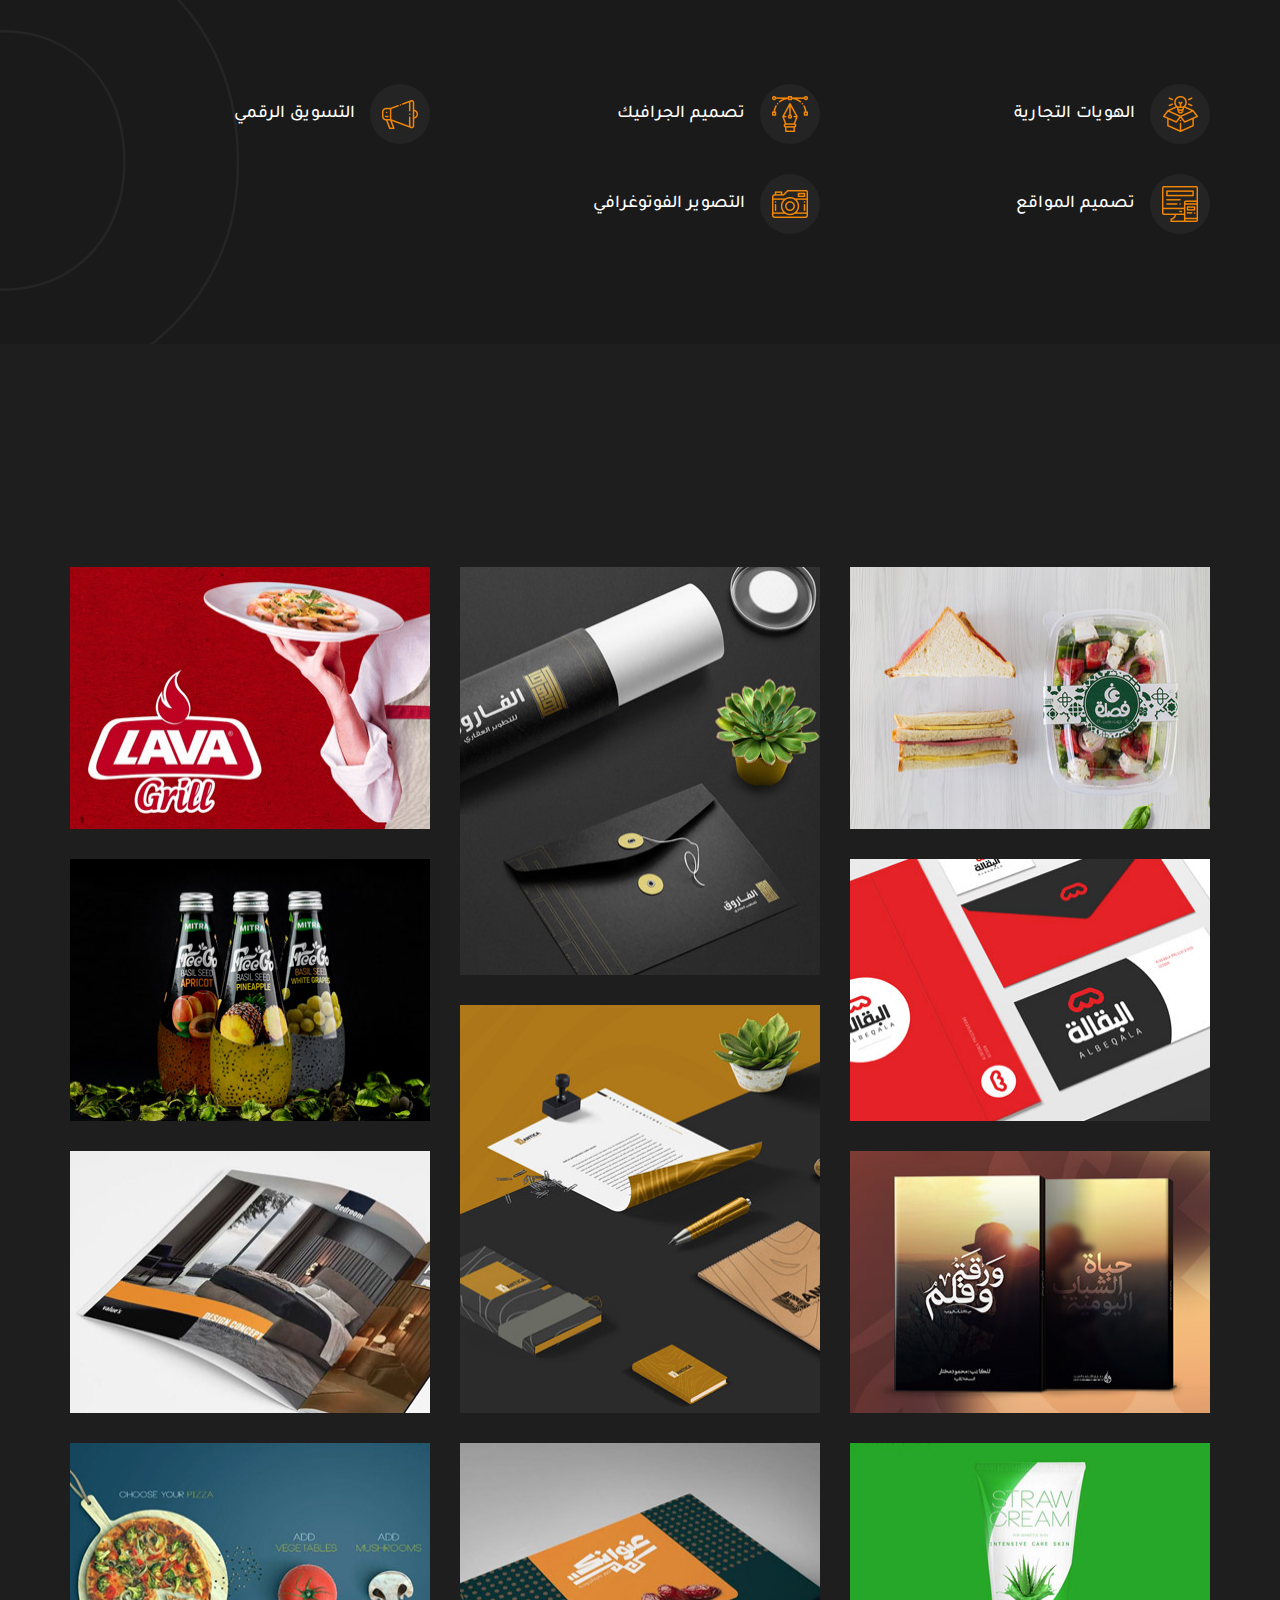
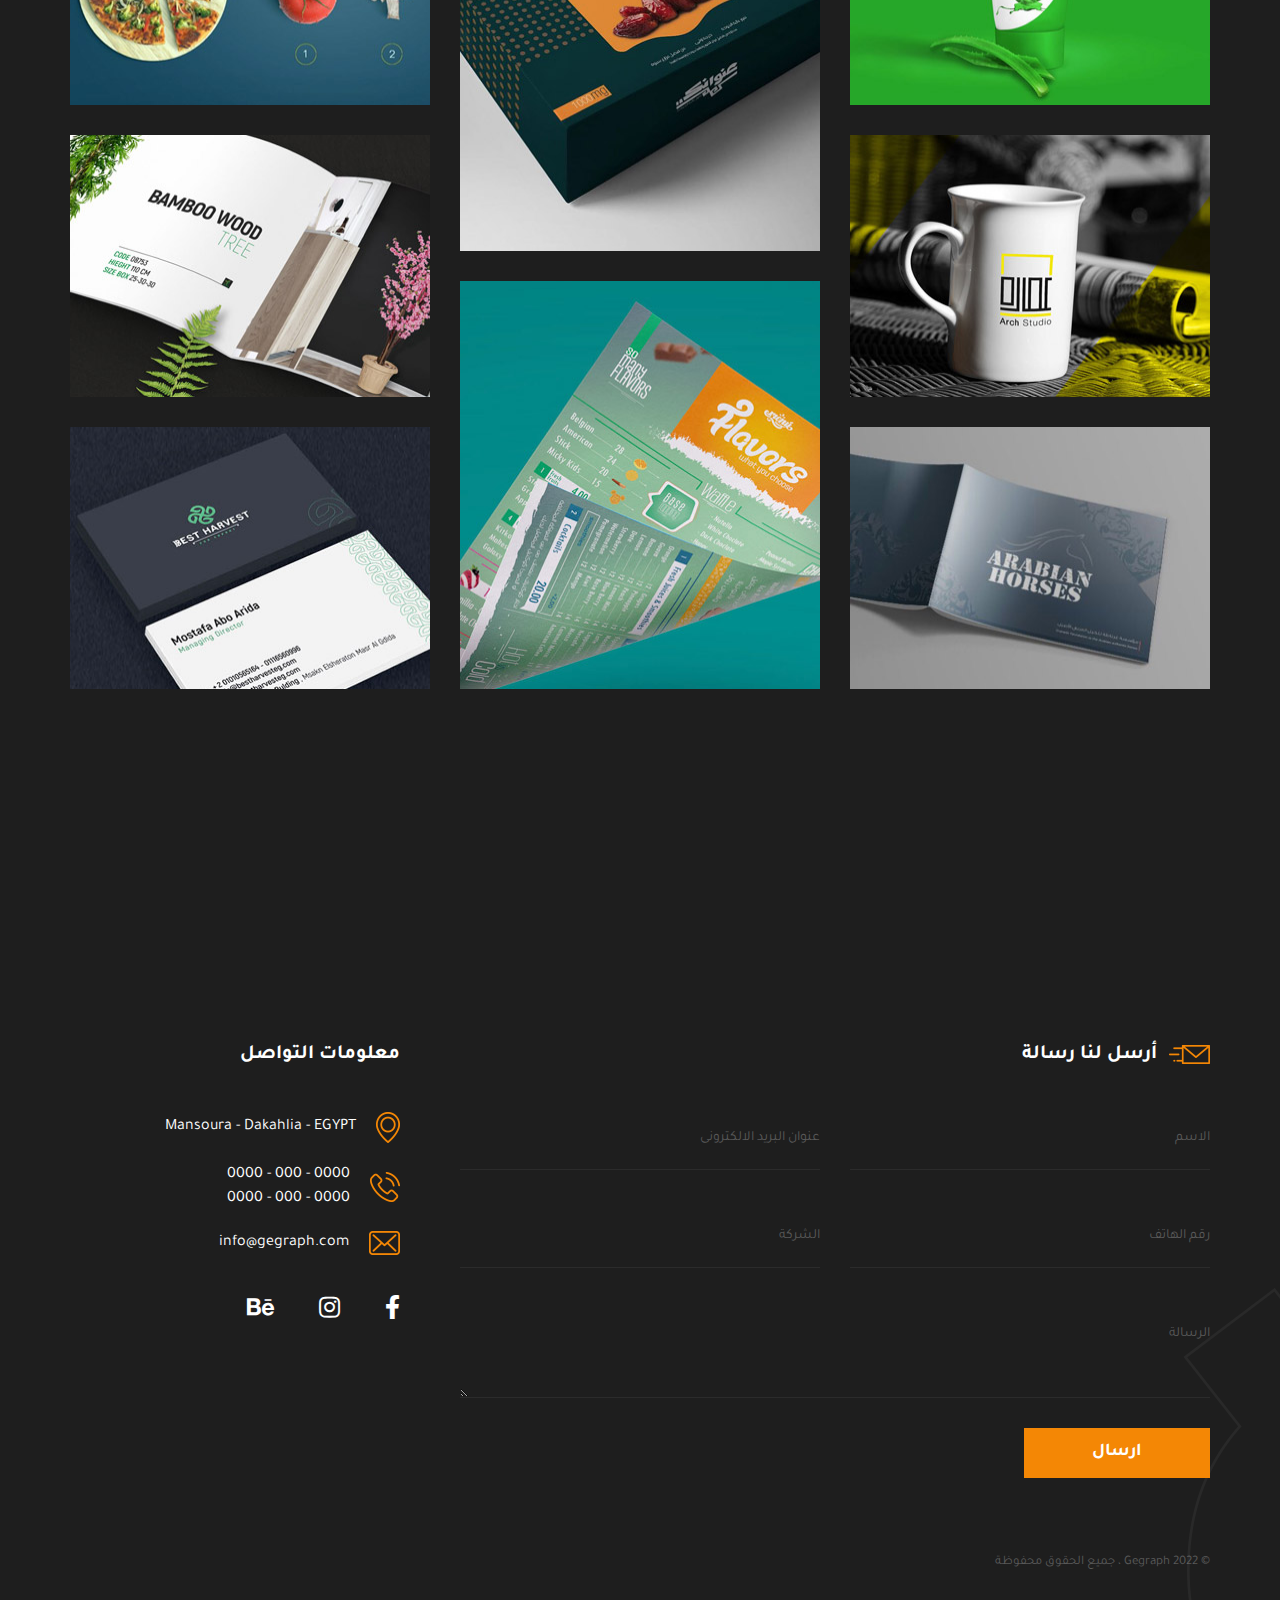
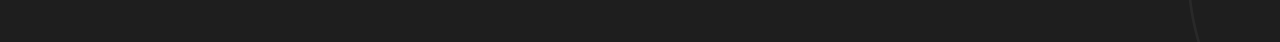
==== commit 68532ce3: "modify grid" ====
--- a/index-ar.html
+++ b/index-ar.html
@@ -124,7 +124,7 @@
     <section class="services">
       <div class="container">
         <h2 class="section-head wow fadeInDown" wow-data-delay="5s">
-          ماذا نعمل
+          ما نقدمه
         </h2>
         <div class="services-cont">
           <div class="services-box">
@@ -132,7 +132,7 @@
               <figure class="services-img">
                 <img src="images/icons/01.png" class="img-fluid" />
               </figure>
-              <span class="services-span"> العلامة التجارية </span>
+              <span class="services-span"> الهويات التجارية</span>
             </a>
           </div>
           <div class="services-box">
@@ -140,7 +140,7 @@
               <figure class="services-img">
                 <img src="images/icons/02.png" class="img-fluid" />
               </figure>
-              <span class="services-span"> تصميم غرافيك </span>
+              <span class="services-span"> تصميم الجرافيك </span>
             </a>
           </div>
           <div class="services-box">
@@ -148,7 +148,7 @@
               <figure class="services-img">
                 <img src="images/icons/03.png" class="img-fluid" />
               </figure>
-              <span class="services-span"> تسويق الكتروني </span>
+              <span class="services-span"> التسويق الرقمي </span>
             </a>
           </div>
           <div class="services-box">
@@ -164,7 +164,7 @@
               <figure class="services-img">
                 <img src="images/icons/05.png" class="img-fluid" />
               </figure>
-              <span class="services-span"> التصوير </span>
+              <span class="services-span"> التصوير الفوتوغرافي </span>
             </a>
           </div>
         </div>
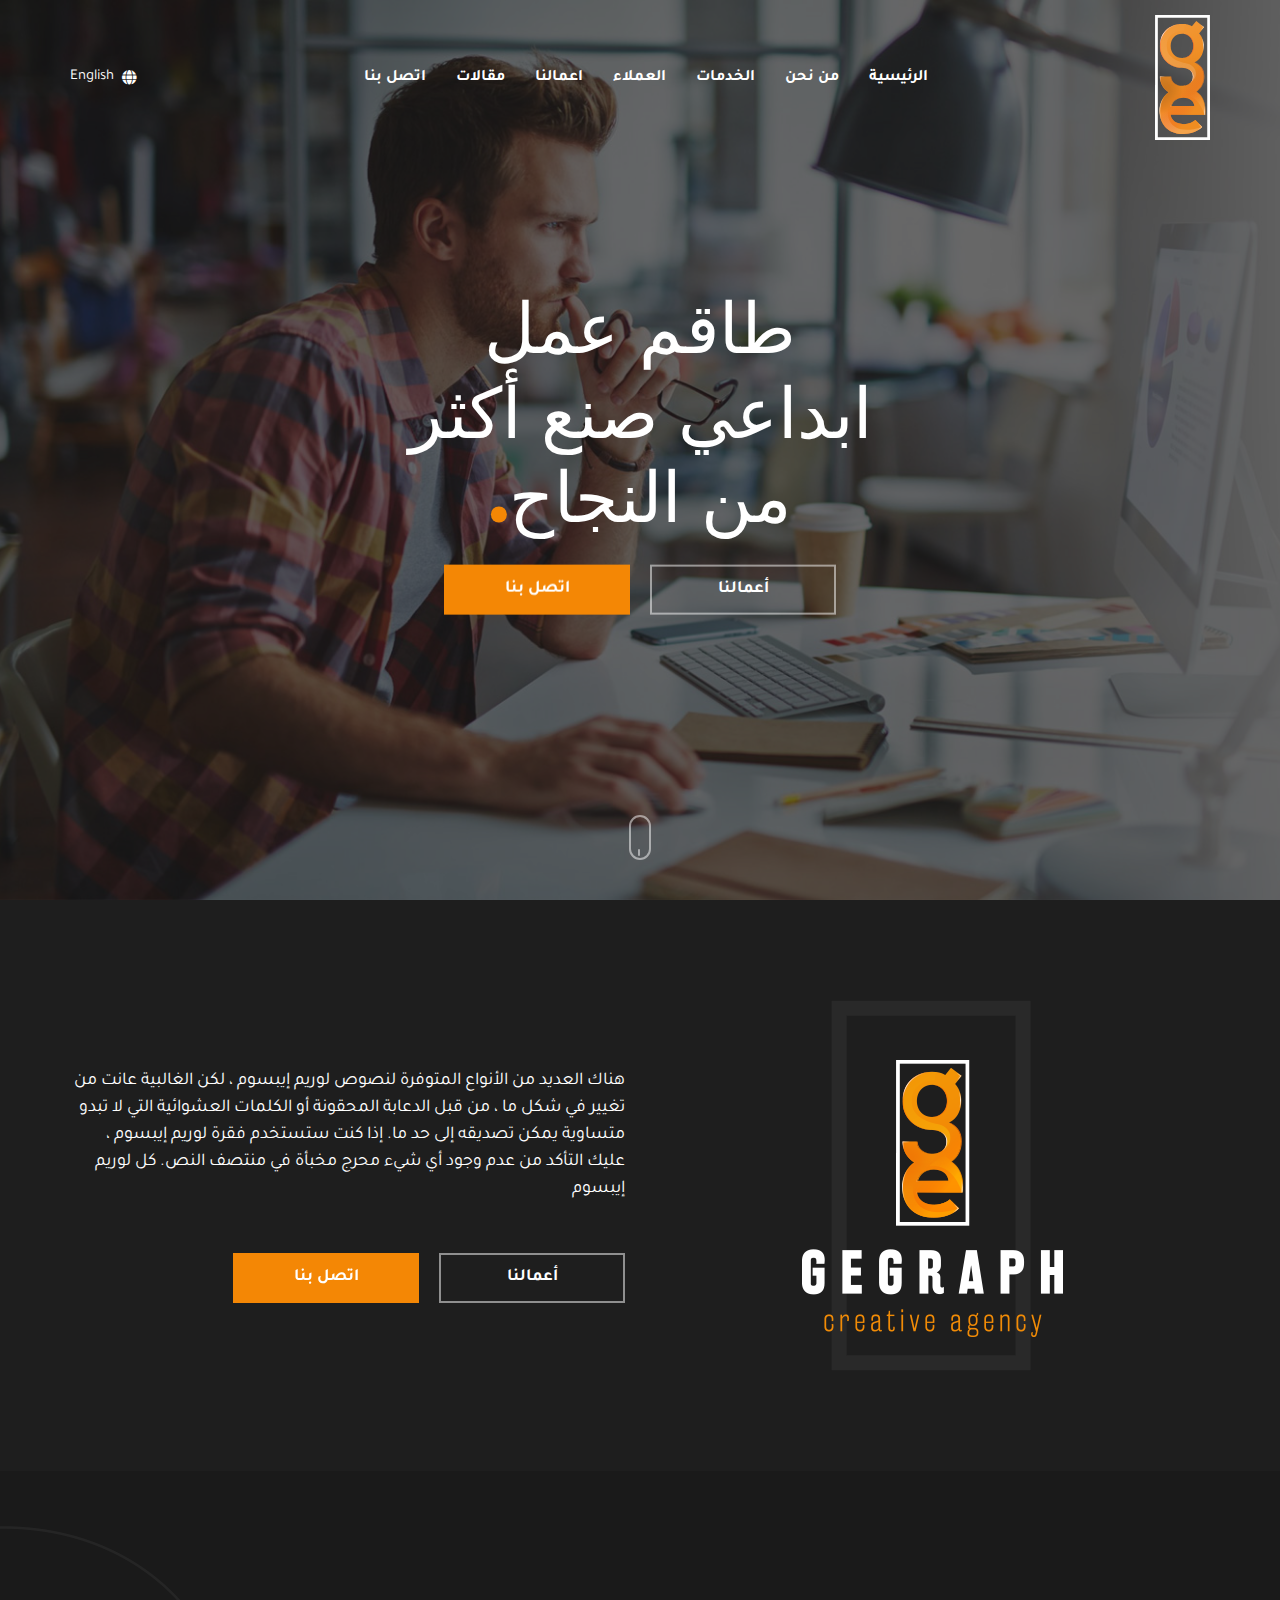
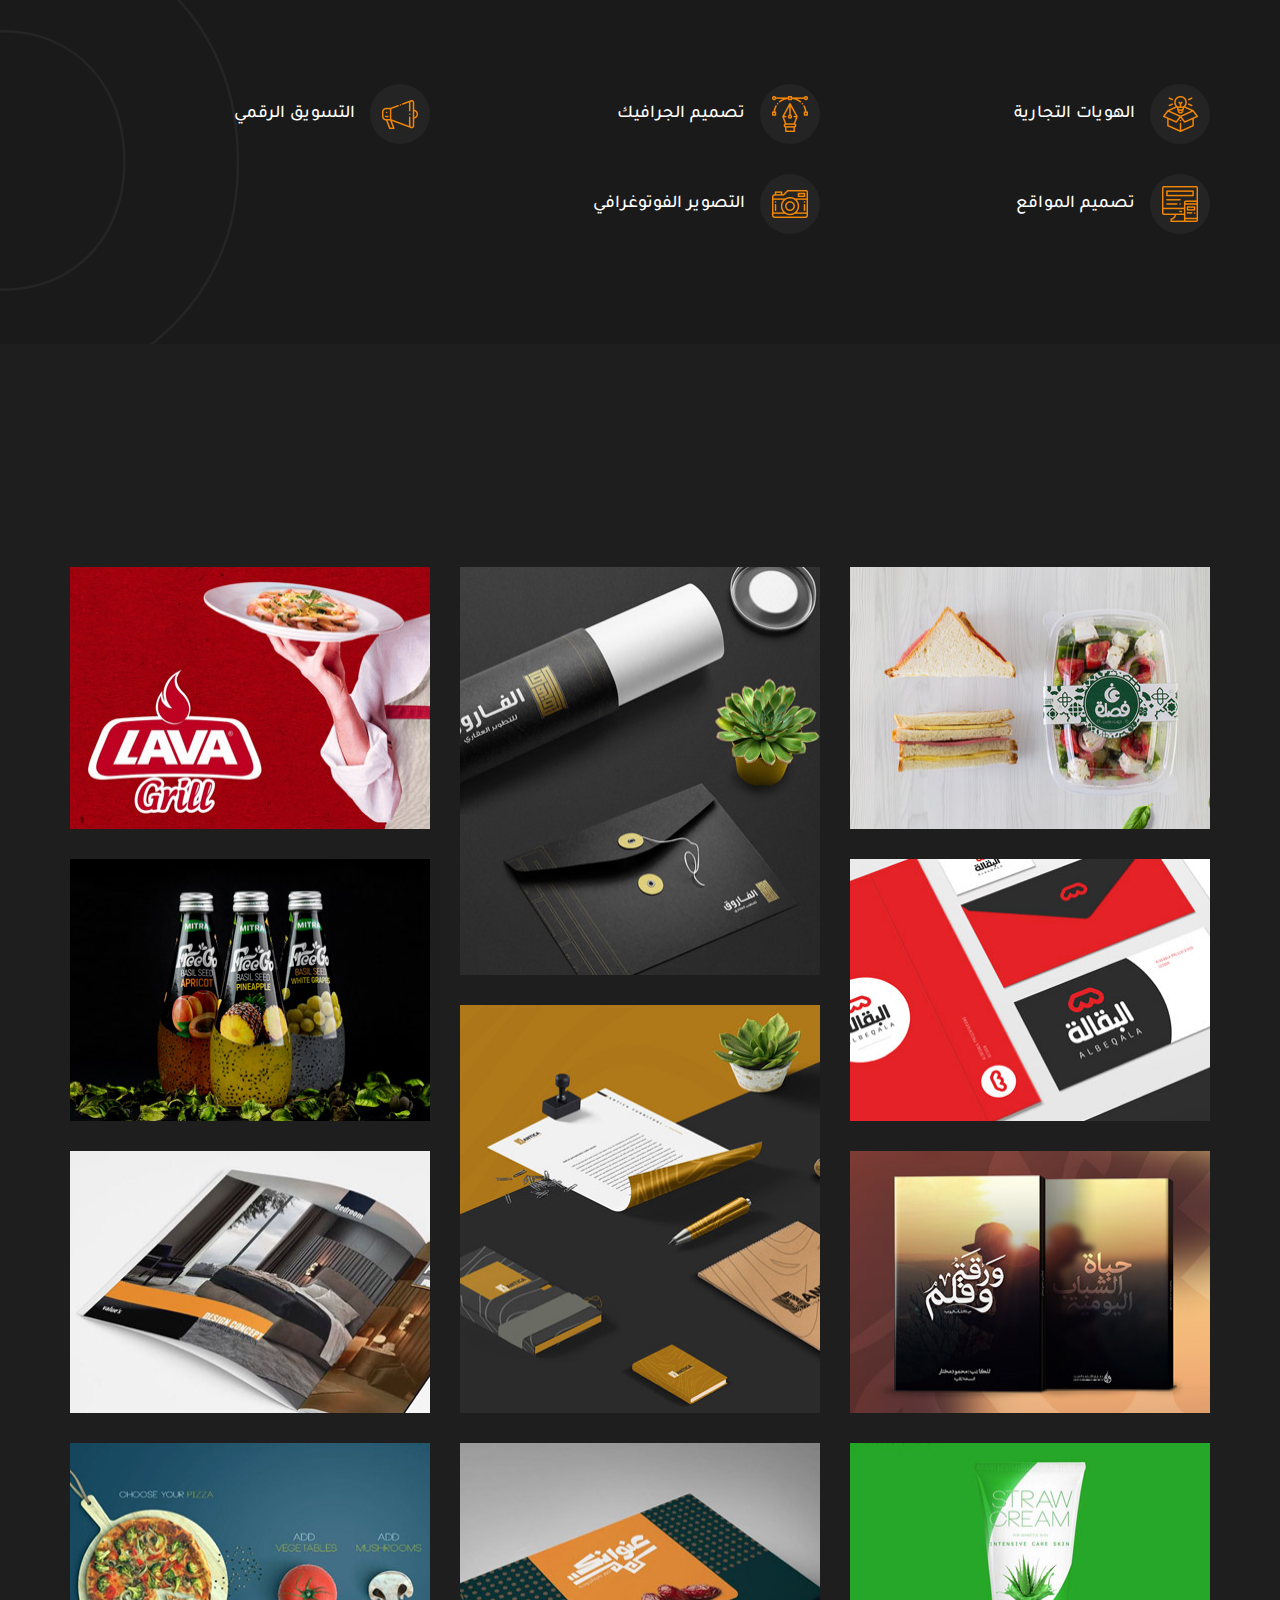
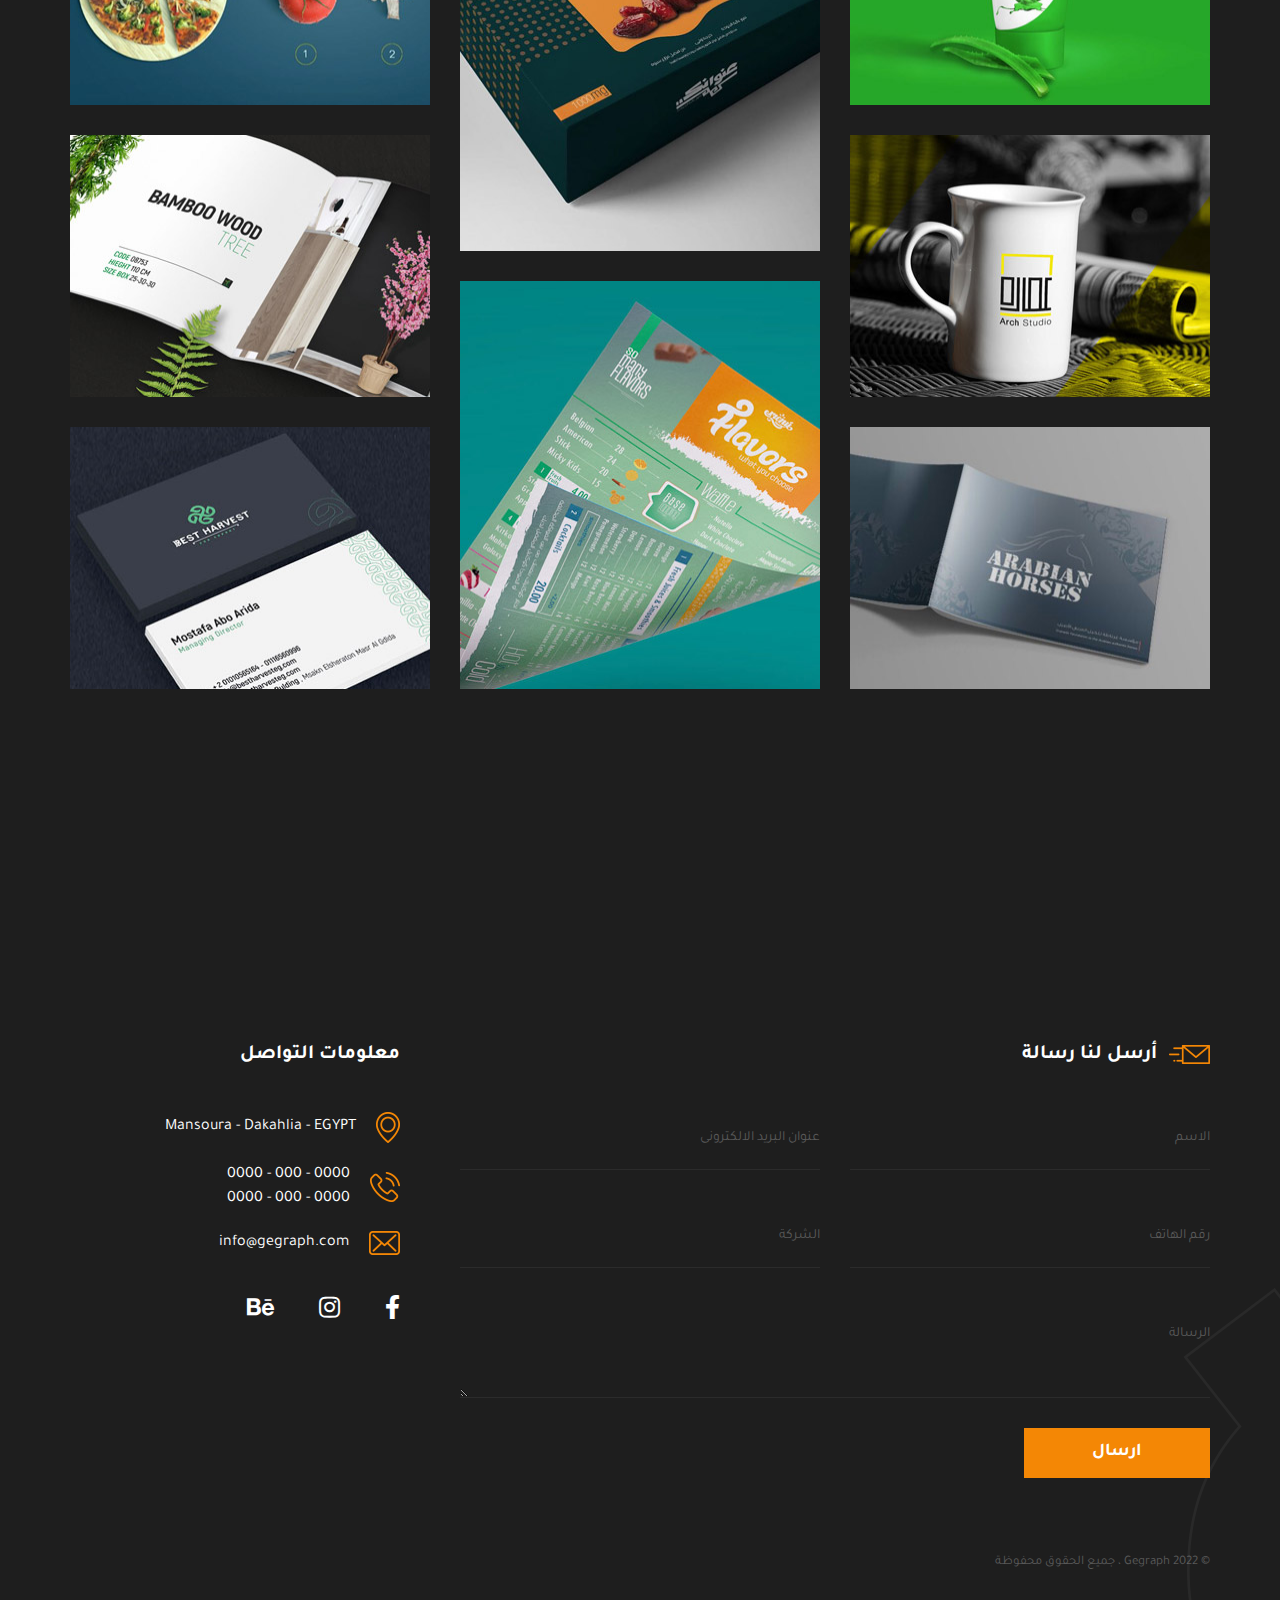
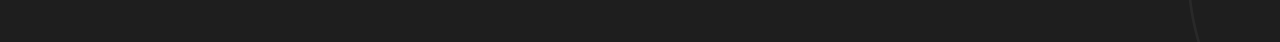
==== commit 3e0e77eb: "modify grid" ====
--- a/index-ar.html
+++ b/index-ar.html
@@ -25,7 +25,7 @@
         <div class="container">
           <div class="nav-header">
             <figure class="img-logo">
-              <a href="#"><img src="images/logo.png" class="img-fluid" /></a>
+              <a href="#"><img src="images/logo.svg" class="img-fluid" /></a>
             </figure>
             <div class="navgition">
               <div class="nav-head">
@@ -80,7 +80,8 @@
         <div class="main-cont-relative">
           <div class="main-cont">
             <h2 class="main-captions">
-              صنع الفريق الإبداعي أكثر من النجاح
+              طاقم عمل ابداعي
+              صنع أكثر من النجاح      
               <span>.</span>
             </h2>
             <div class="link-btn-cont">
--- a/css/style.css
+++ b/css/style.css
@@ -88,15 +88,15 @@
 .fixed-nav {
   background-color: var(--back-color);
   margin-top: -100px;
-  transition: all .3s ease-in-out;
-}
-.fixed-nav .nav-header{
+  transition: all 0.3s ease-in-out;
+}
+.fixed-nav .nav-header {
   padding: 10px 0;
 }
-.fixed-header{
+.fixed-header {
   position: fixed;
 }
-.fixed-header .fixed-nav{
+.fixed-header .fixed-nav {
   margin: 0;
 }
 /* .fixed-nav .nav-header li a {
@@ -107,14 +107,15 @@
   color: var(--back-color);
 } */
 .fixed-nav .nav-header figure img {
-  max-width: 70px;
-  transition: all .3s ease-in-out;
+  /* max-width: 70px; */
+  width: 40px;
+  transition: all 0.3s ease-in-out;
 }
 .nav-header figure {
   margin: 0;
 }
 .nav-header figure img {
-  max-width: 114px;
+  width: 55px;
 }
 .nav-head {
   height: 38px;
@@ -179,20 +180,24 @@
   position: absolute;
   top: 50%;
   left: 50%;
-  width: 80%;
+  width: 100%;
   text-align: center;
   transform: translate(-50%, -50%);
   z-index: 2;
 }
 main .main-captions {
   text-decoration: none;
-  /* width: 60%; */
+  width: 80%;
+  margin: 0 auto;
   font-size: 70.48px;
   color: var(--main-color);
   font-family: "montserrat";
   display: block;
   margin-bottom: 25px;
   transition: all 0.3s ease-in-out;
+}
+html[dir="rtl"] main .main-captions {
+  width: 45%;
 }
 main .main-captions span {
   color: var(--main-hover);
@@ -334,12 +339,18 @@
     transform: translateY(-15px);
   }
 }
+@media (max-width: 991px) {
+  html[dir="rtl"] main .main-captions {
+    width: 85%;
+  }
+}
 @media (max-width: 767px) {
-  main .main-cont {
+  main .main-captions {
     width: 100%;
-  }
-  main .main-captions {
-    font-size: 36px;
+    font-size: 40px;
+  }
+  html[dir="rtl"] main .main-captions {
+    width: 290px;
   }
   main .main-captions span {
     margin-inline-start: -10px;
@@ -386,7 +397,7 @@
     width: 100%;
     margin: 0 0 30px;
   }
-  .about-img-cont img{
+  .about-img-cont img {
     max-width: 50%;
   }
   .about-us-content {
@@ -564,17 +575,17 @@
   .works {
     padding: 80px 0;
   }
-  .works-box{
+  .works-box {
     margin-bottom: 0;
   }
-  .works-cont .col-one ,
-  .works-cont .col-two{
+  .works-cont .col-one,
+  .works-cont .col-two {
     display: grid;
     grid-template-columns: repeat(2, 1fr);
     gap: 15px;
     margin-bottom: 15px;
-  } 
-  .hover-box a{
+  }
+  .hover-box a {
     width: 90px;
     height: 30px;
   }
@@ -729,7 +740,7 @@
   transform: scale(0);
   transition: 0.3s ease;
 }
-.foot-form .form-submit:hover{
+.foot-form .form-submit:hover {
   color: var(--main-hover);
   text-decoration: none;
 }
@@ -804,7 +815,7 @@
   footer {
     padding: 50px 0;
   }
-  footer .section-head{
+  footer .section-head {
     text-align: start;
   }
   footer::after {
@@ -813,7 +824,7 @@
   .foot-form input[type="submit"] {
     margin: 0 auto;
   }
-  html[dir="rtl"] .foot-form .form-submit{
+  html[dir="rtl"] .foot-form .form-submit {
     margin-left: auto;
     margin-right: 0;
   }
@@ -844,7 +855,7 @@
   }
   .fixed-nav .nav-header figure img,
   .nav-header figure img {
-    max-width: 70px;
+    max-width: 40px;
   }
   .nav-header {
     padding: 10px 0;
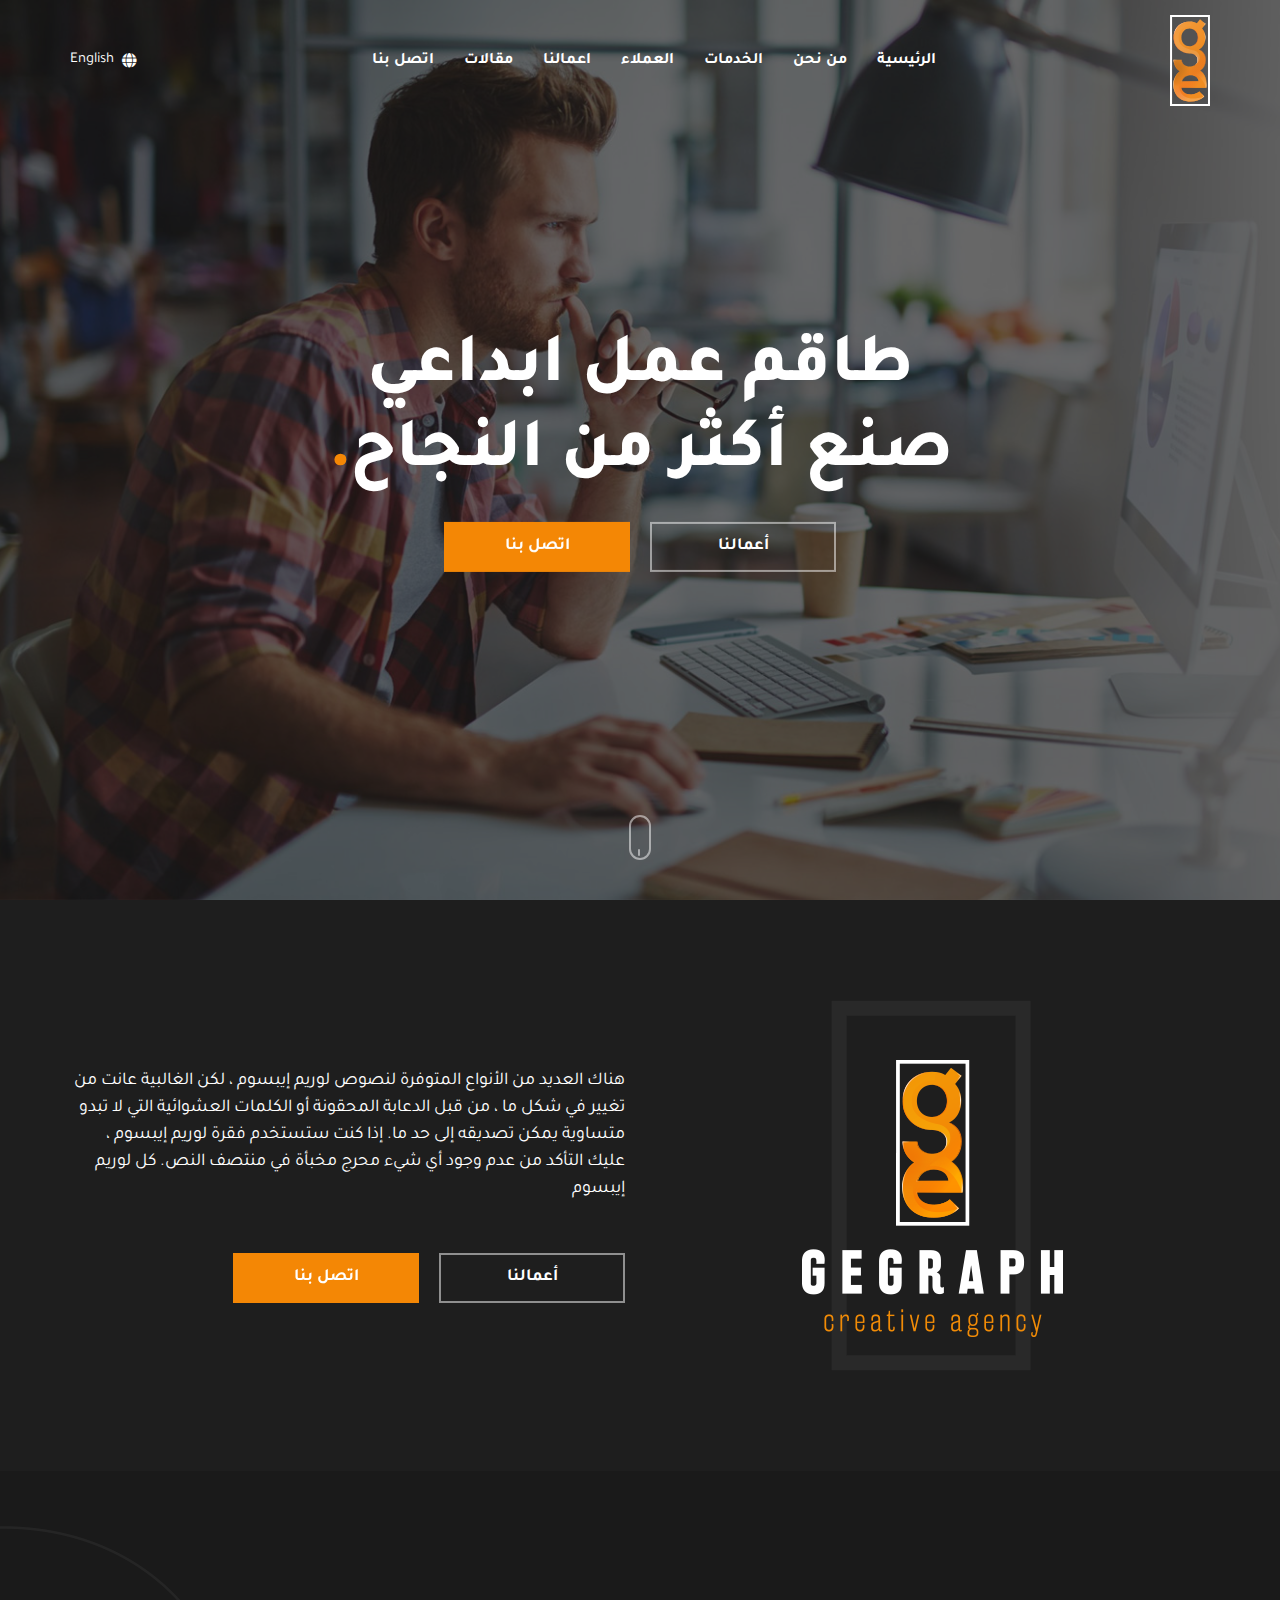
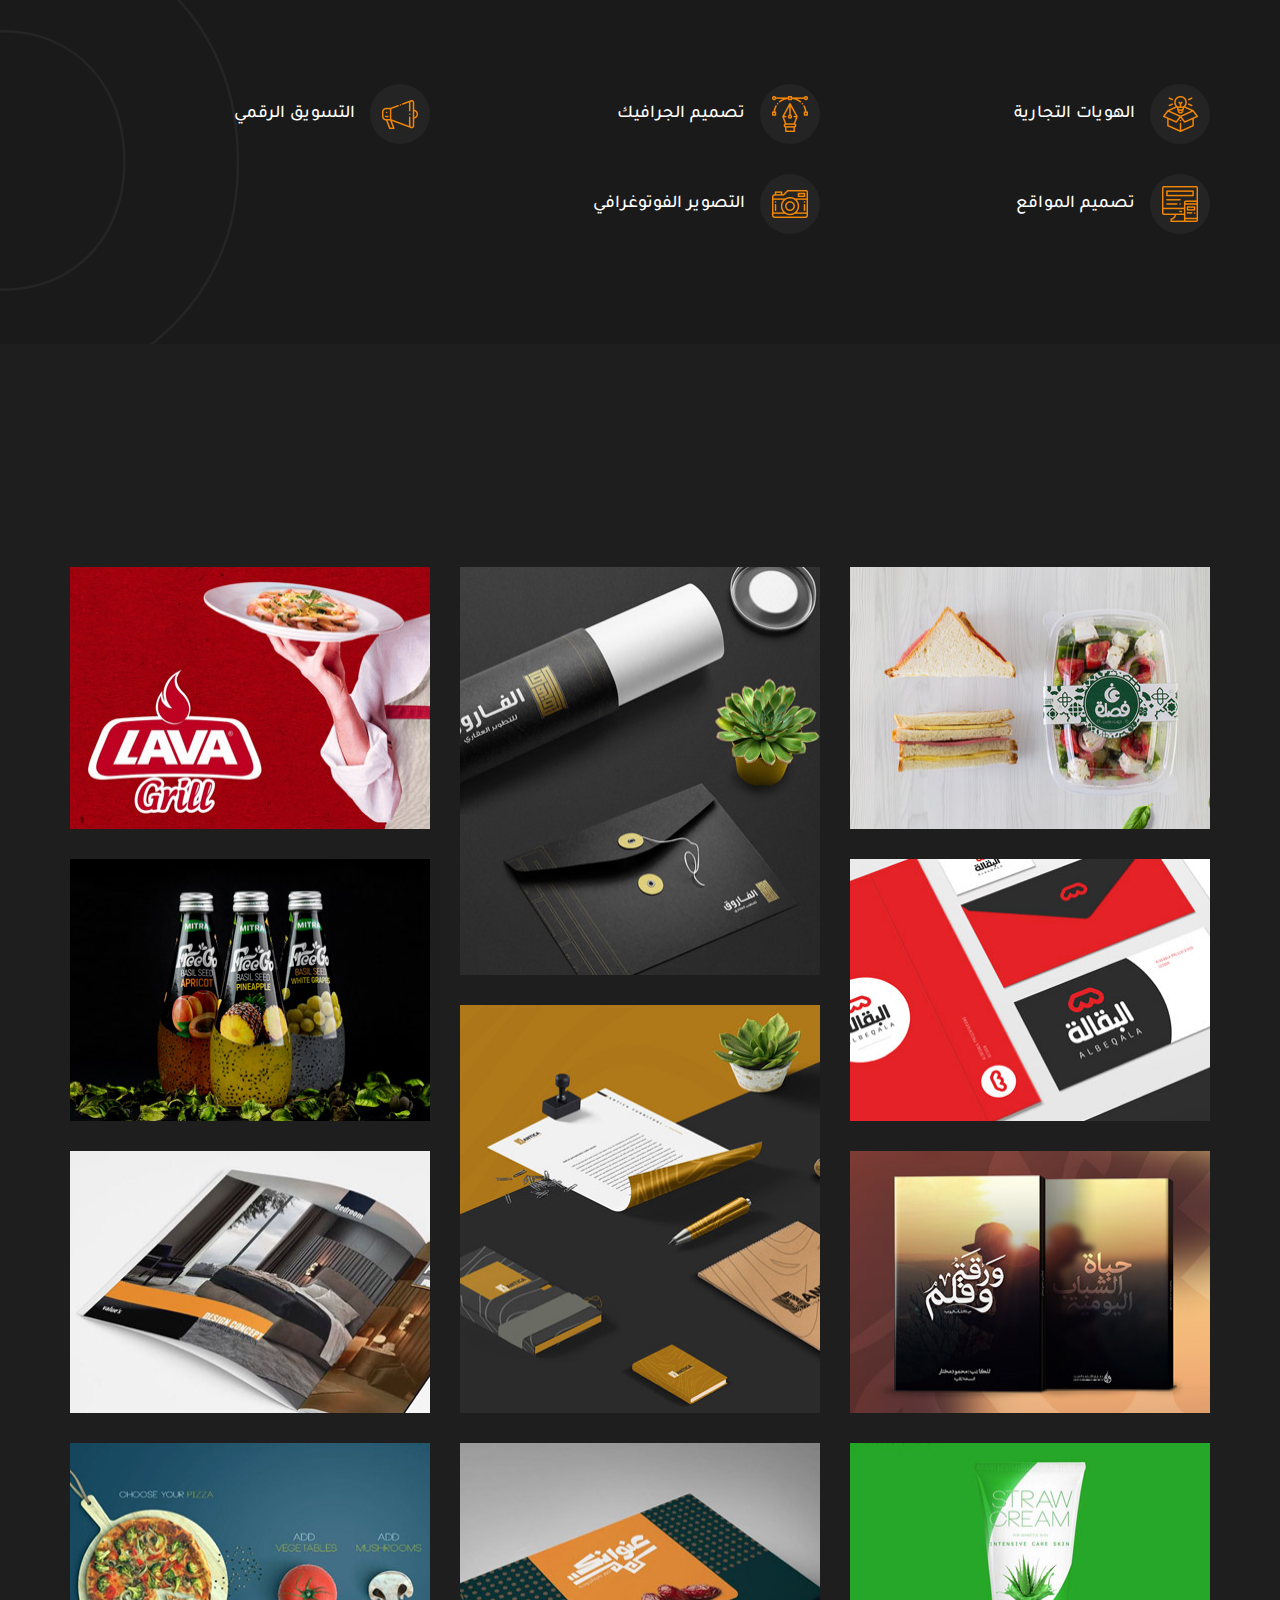
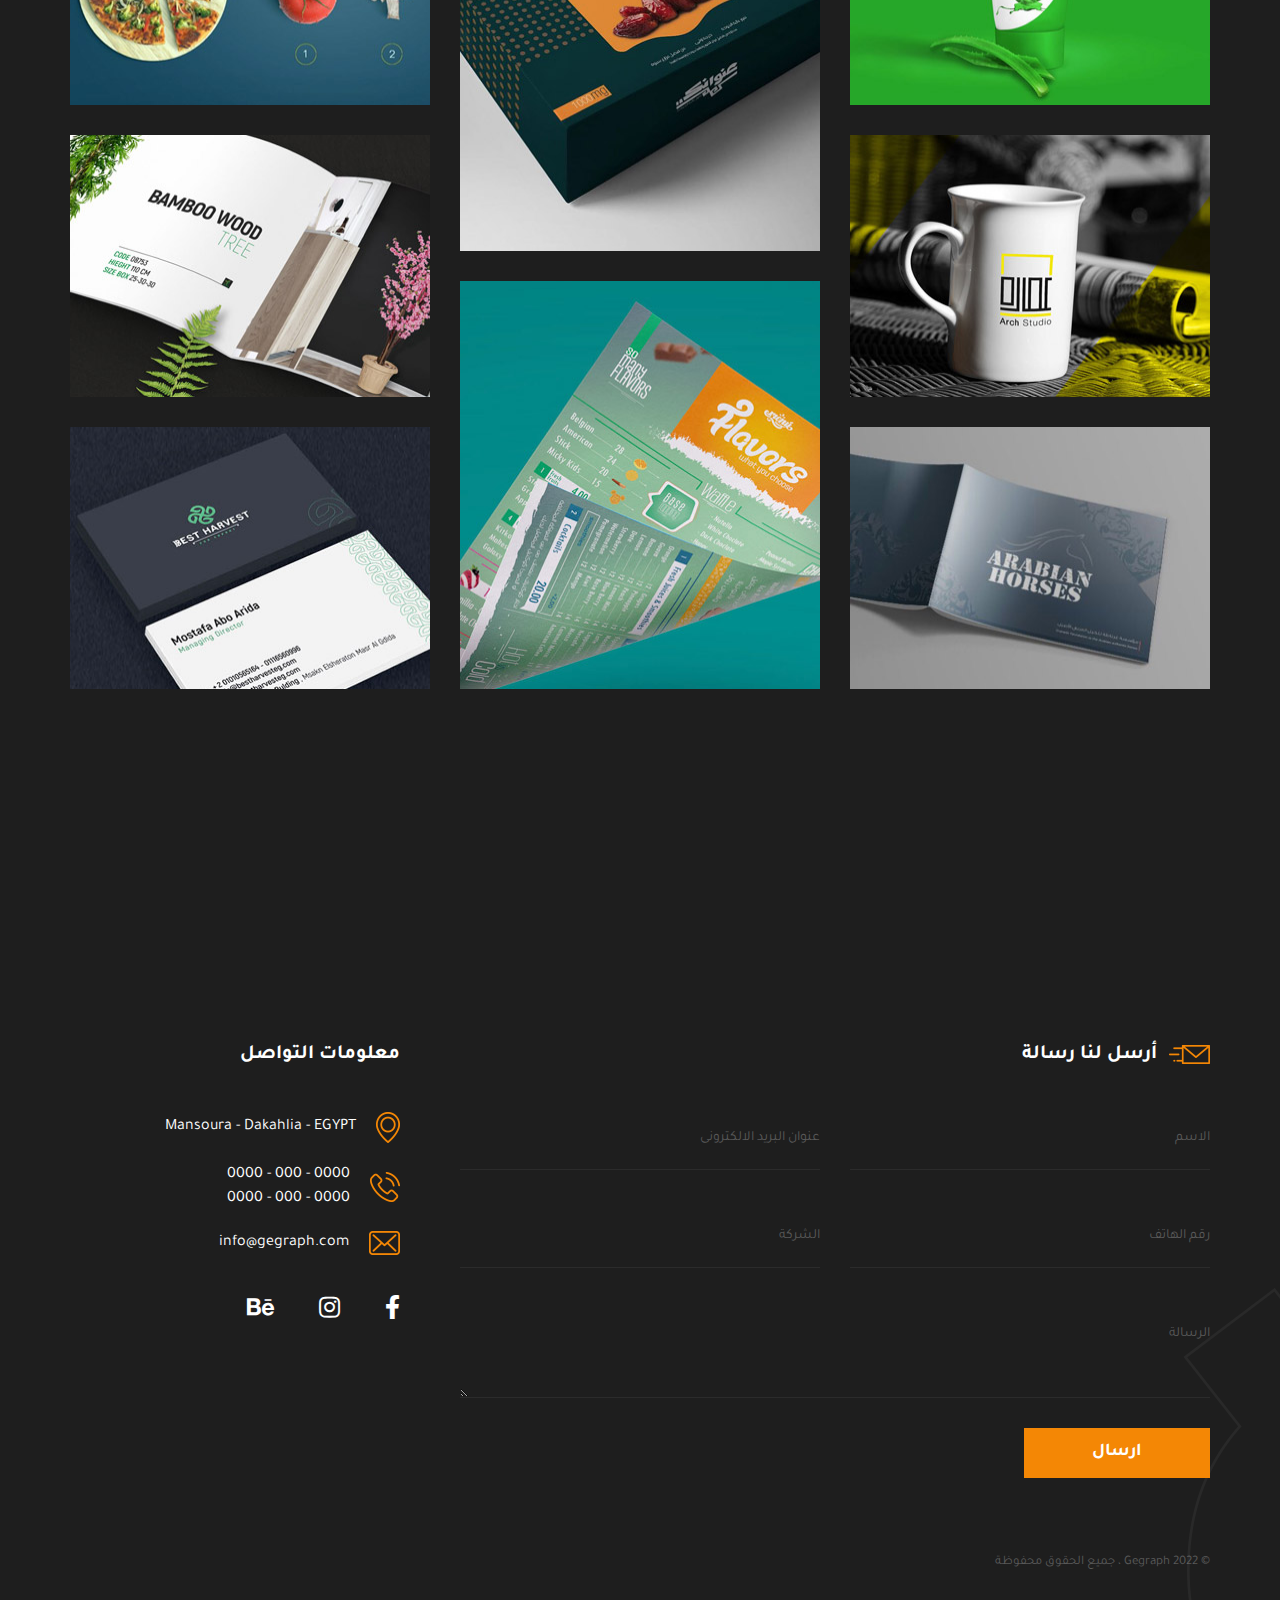
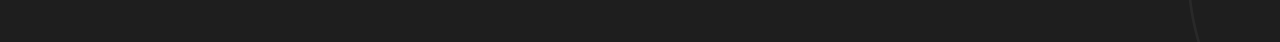
==== commit d8d458fb: "modify css" ====
--- a/index-ar.html
+++ b/index-ar.html
@@ -40,8 +40,41 @@
                 <li>
                   <a href="#"> من نحن </a>
                 </li>
-                <li>
-                  <a href="#"> الخدمات </a>
+                <li class="mega-menu">
+                  <a href="#" class="btn-div add-chevron">
+                    الخدمات
+                  </a>
+                  <div class="">
+                  </div>
+                  <!-- slidedown-menu -->
+                  <ul class="cats-dispaly cats-div list-unstyled">
+                      <li>
+                          <a href="#">
+                            الهويات التجارية
+                          </a>
+                      </li>
+                      <li>
+                        <a href="#">
+                          تصميم الجرافيك
+                        </a>
+                      </li>
+                      <li>
+                        <a href="#">
+                          التسويق الرقمي
+                        </a>
+                      </li>
+                      <li>
+                        <a href="#">
+                          تصميم المواقع
+                        </a>
+                      </li>
+                      <li>
+                        <a href="#">
+                          التصوير الفوتوغرافي
+                        </a>
+                      </li>
+                  </ul>
+                  <!-- slidedown-menu -->   
                 </li>
                 <li>
                   <a href="#"> العملاء </a>
--- a/css/style.css
+++ b/css/style.css
@@ -108,14 +108,15 @@
 } */
 .fixed-nav .nav-header figure img {
   /* max-width: 70px; */
-  width: 40px;
+  width: 35px;
   transition: all 0.3s ease-in-out;
 }
 .nav-header figure {
   margin: 0;
 }
 .nav-header figure img {
-  width: 55px;
+  width: 40px;
+  transition: all 0.3s ease-in-out;
 }
 .nav-head {
   height: 38px;
@@ -192,12 +193,14 @@
   font-size: 70.48px;
   color: var(--main-color);
   font-family: "montserrat";
+  font-weight: 800;
   display: block;
   margin-bottom: 25px;
   transition: all 0.3s ease-in-out;
 }
 html[dir="rtl"] main .main-captions {
-  width: 45%;
+  width: 690px;
+  font-family: "Tajawal";
 }
 main .main-captions span {
   color: var(--main-hover);
@@ -339,21 +342,22 @@
     transform: translateY(-15px);
   }
 }
-@media (max-width: 991px) {
-  html[dir="rtl"] main .main-captions {
-    width: 85%;
-  }
-}
 @media (max-width: 767px) {
   main .main-captions {
     width: 100%;
     font-size: 40px;
   }
   html[dir="rtl"] main .main-captions {
-    width: 290px;
+    width: 325px;
+    font-size: 36px;
   }
   main .main-captions span {
     margin-inline-start: -10px;
+  }
+}
+@media (max-width: 350px) {
+  html[dir="rtl"] main .main-captions {
+    width: 100%;
   }
 }
 /*                            main                           */
@@ -437,9 +441,13 @@
   text-transform: uppercase;
   text-align: start;
   font-family: "montserrat";
+  font-weight: 800;
   font-size: 36px;
   color: var(--main-color);
   margin-bottom: 60px;
+}
+html[dir="rtl"] .section-head {
+  font-family: "Tajawal";
 }
 .services-cont {
   display: grid;
@@ -855,7 +863,7 @@
   }
   .fixed-nav .nav-header figure img,
   .nav-header figure img {
-    max-width: 40px;
+    max-width: 30px;
   }
   .nav-header {
     padding: 10px 0;
@@ -992,10 +1000,120 @@
     max-width: 1170px;
   }
 }
-
-.grid-item {
-  width: 33.333%;
-}
-.grid-item--width2 {
-  width: 33.3333%;
-}
+/*slide down menu*/
+.mega-menu {
+  position: relative;
+}
+@media (min-width: 992px) {
+  .mega-menu:hover .cats-dispaly {
+    opacity: 1;
+    visibility: visible;
+    z-index: 99;
+  }
+}
+.cats-dispaly {
+  position: absolute;
+  left: 50%;
+  transform: translateX(-50%);
+  top: calc(100%);
+  z-index: -1;
+  opacity: 0;
+  visibility: hidden;
+  /* width: max-content; */
+  width: 200px;
+  background-color: rgba(30, 30, 30, 0.9);
+  display: flex;
+  justify-content: space-between;
+  text-align: center;
+  border: none;
+  padding: 15px;
+  transition: all 0.3s ease-in-out;
+}
+.cats-div {
+  display: flex;
+  flex-direction: column;
+  align-items: flex-start;
+  justify-content: center;
+}
+
+.cats-dispaly li,
+html[dir="rtl"] .cats-dispaly li {
+  margin: 0;
+}
+.cats-dispaly li a {
+  color: var(--main-color);
+  text-decoration: none;
+  font-weight: 400;
+  line-height: 34px;
+  display: block;
+  display: flex;
+  justify-content: start;
+  width: 100%;
+  align-items: center;
+  padding: 0 15px;
+  transition: all 0.3s ease-in-out;
+}
+.cats-dispaly li:hover > li s {
+  color: var(--main-hover);
+}
+@media (max-width: 991px) {
+  .cats-div {
+    align-items: center;
+    padding: 0;
+    width: unset;
+    align-items: center;
+  }
+  .cats-dispaly::before {
+    display: none;
+  }
+  .cats-dispaly {
+    min-width: unset;
+    z-index: 99;
+    padding: 0;
+    height: unset;
+    margin: 0 auto;
+    background-color: transparent;
+    justify-content: center;
+  }
+  .cats-dispaly li a {
+    justify-content: center;
+    font-size: 20px;
+  }
+  .cats-dispaly {
+    position: static;
+    display: none;
+    opacity: 1;
+    visibility: visible;
+    transition: none;
+    box-shadow: none;
+  }
+  html[dir="rtl"] .cats-dispaly {
+    box-shadow: none;
+  }
+  .cats-dispaly {
+    left: 0;
+    right: 0;
+    transform: translateX(0);
+  }
+  html[dir="rtl"] .cats-dispaly {
+    left: 0;
+    right: 0;
+    transform: translateX(0);
+  }
+  html[dir="ltr"] .cats-dispaly {
+    left: 0;
+    right: 0;
+    transform: translateX(0);
+  }
+  .chevron-down::after {
+    content: "";
+    font-family: "font Awesome 5 Free";
+    font-size: 8px;
+    margin-left: 4px;
+    font-weight: 900;
+  }
+  html[dir="rtl"] .chevron-down::after {
+    margin-left: 0;
+    margin-right: 4px;
+  }
+}
